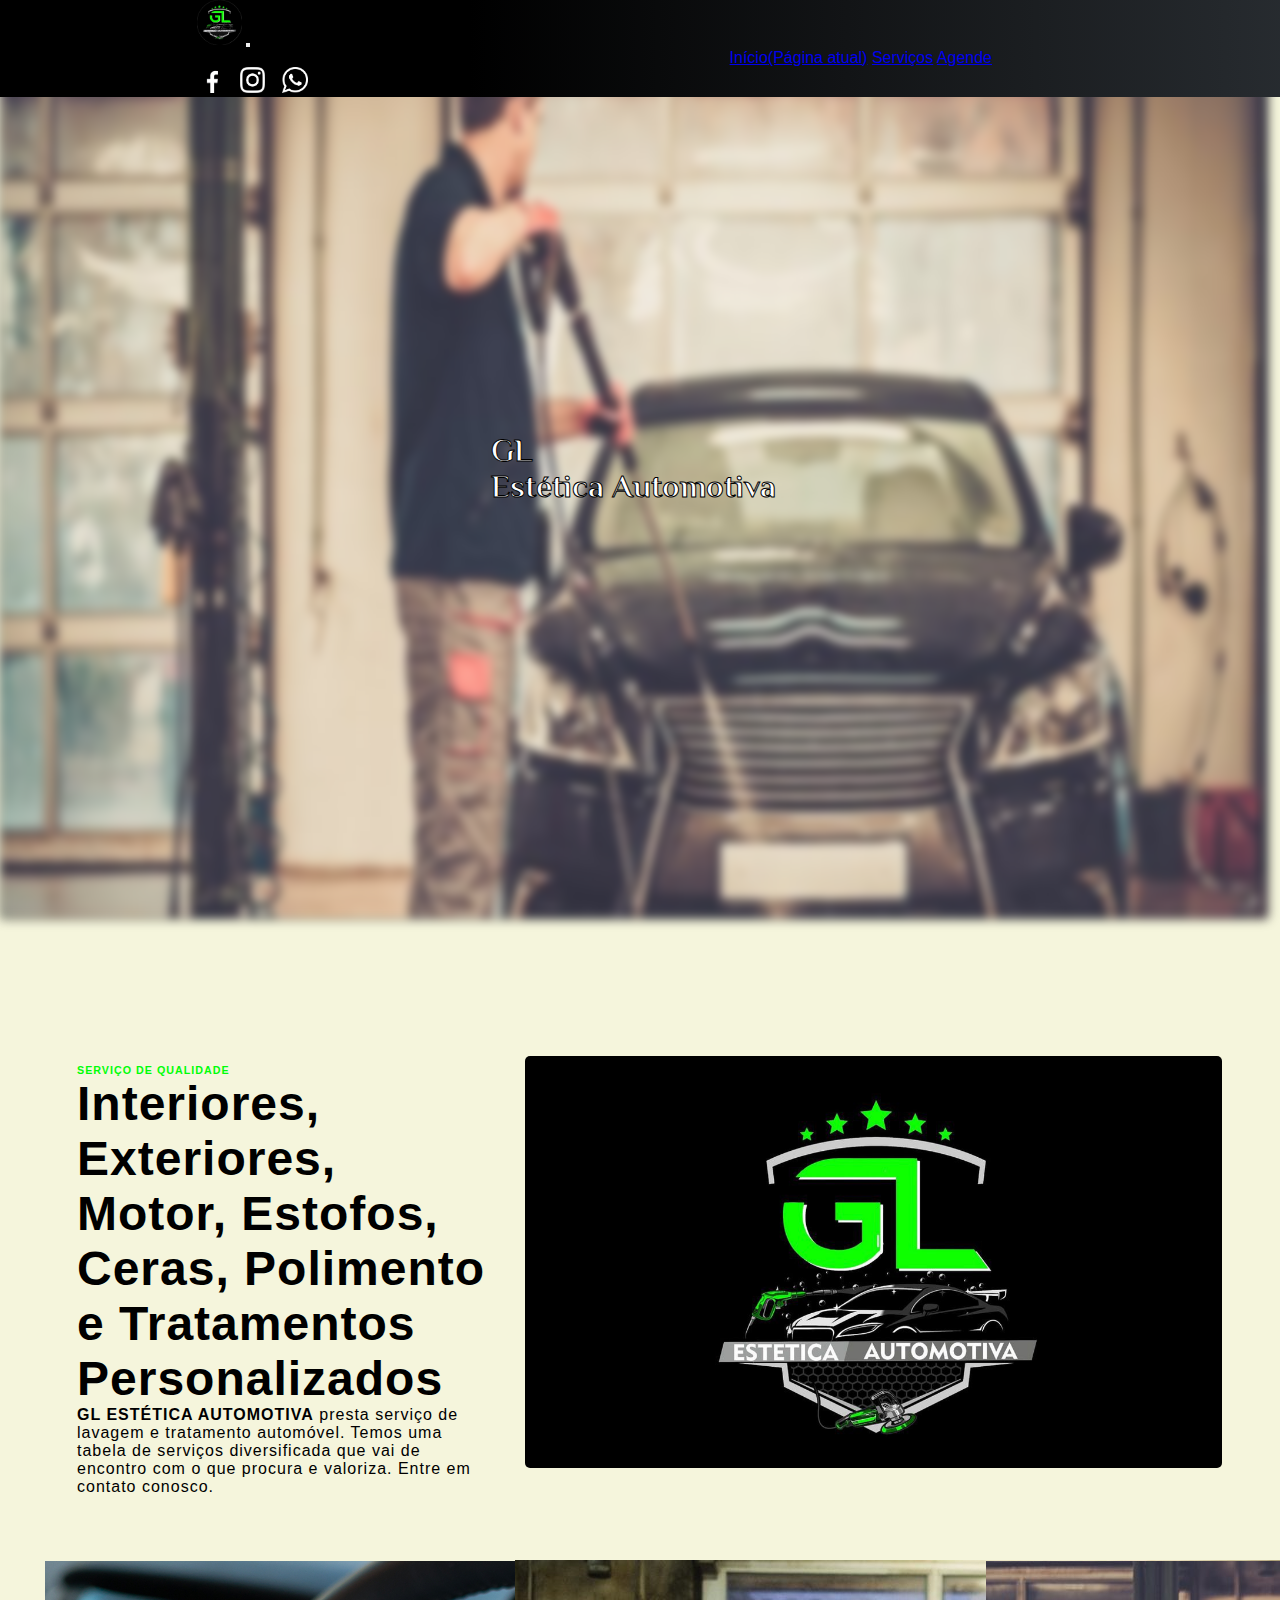
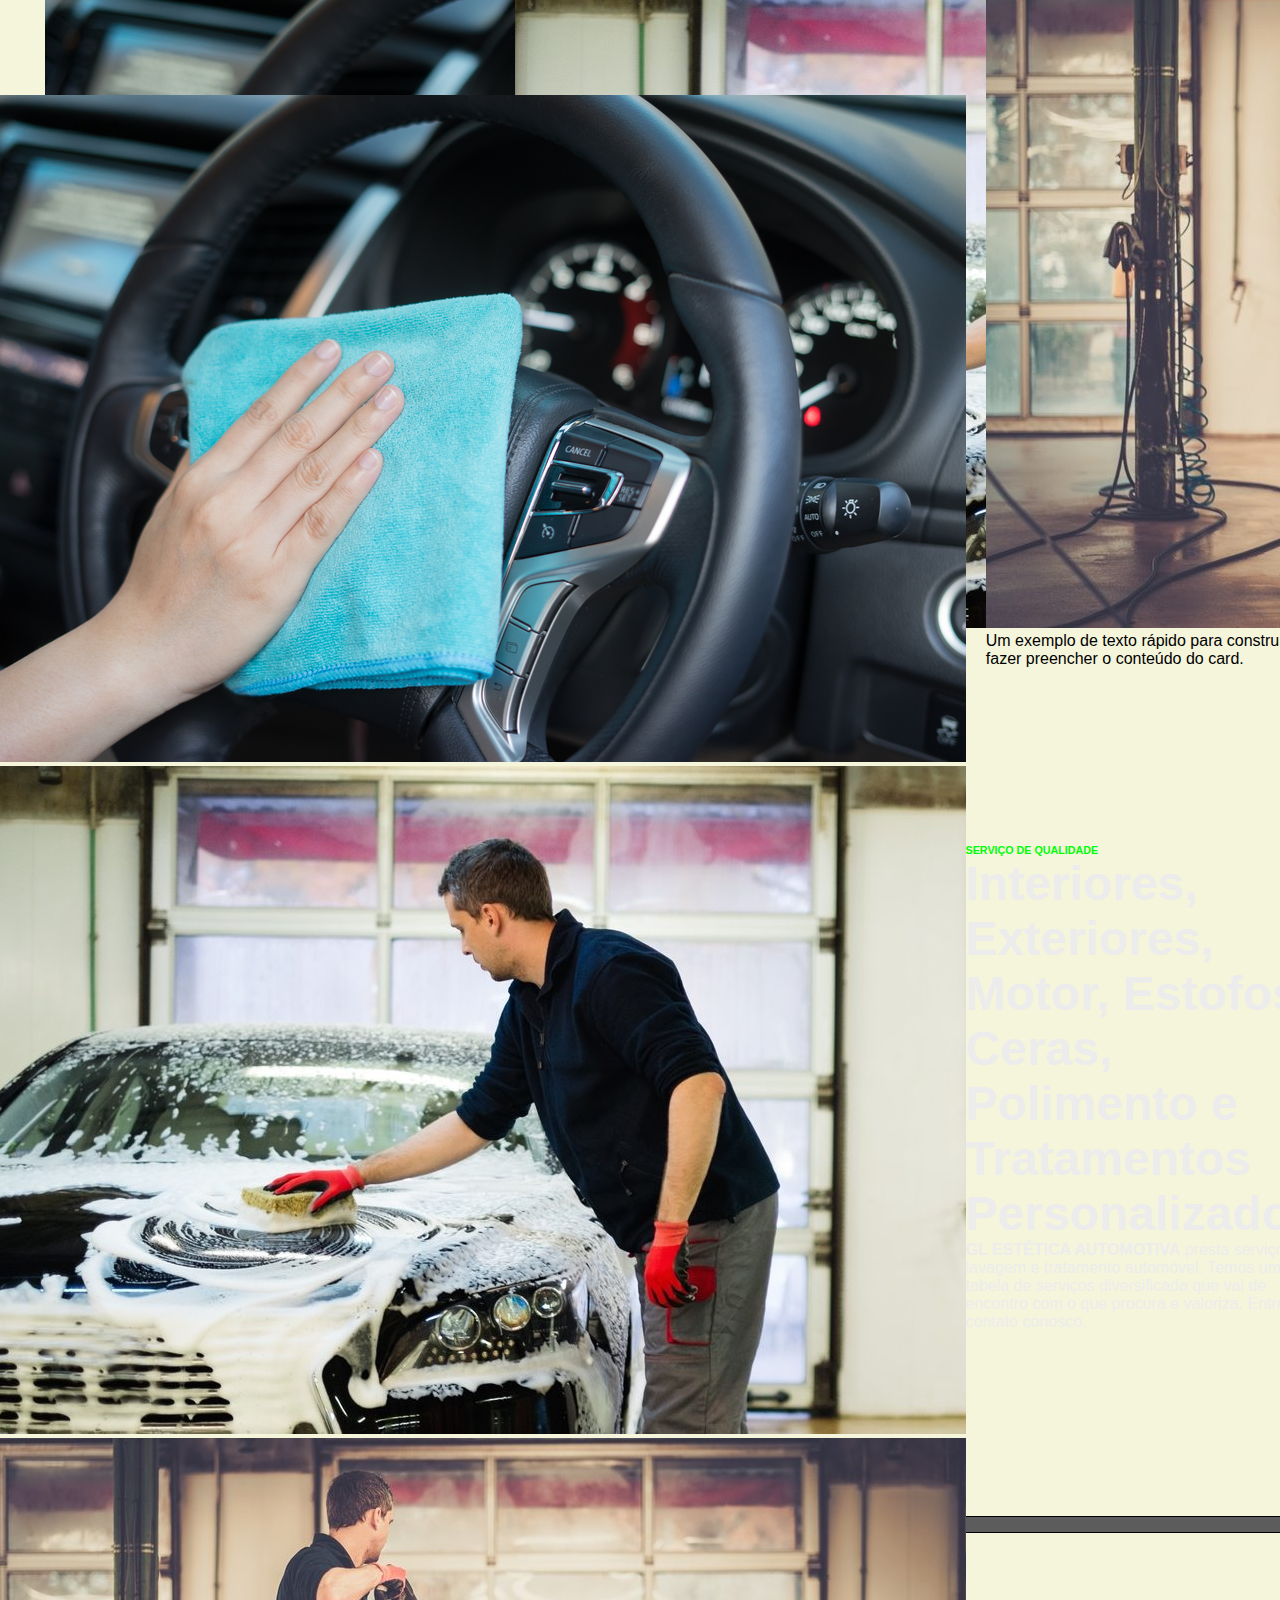
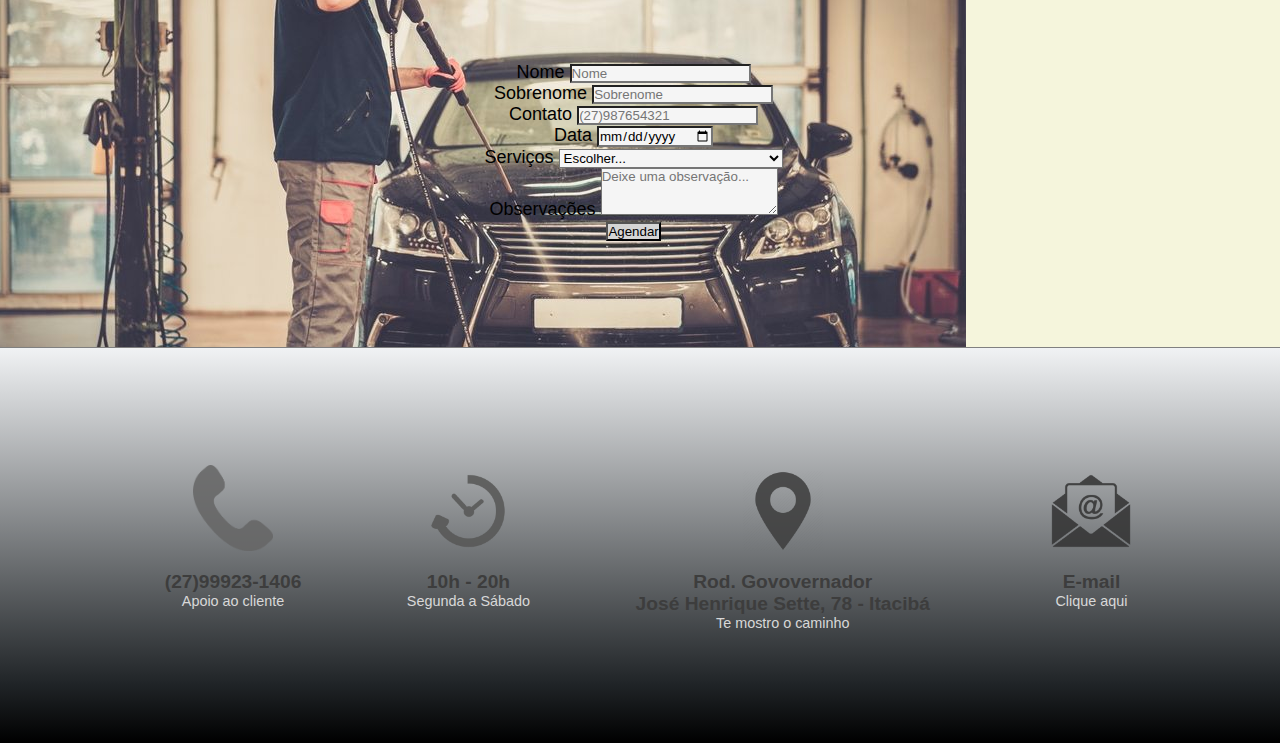
==== index.html @ 80097971 "organizando css pt1" ====
<!DOCTYPE html>
<html lang="en">

<head>
  <meta charset="UTF-8">
  <meta name="viewport" content="width=device-width, initial-scale=1.0">
  <script src="./script.js" defer></script>
  <link rel="stylesheet" href="style.css">
  <link rel="stylesheet" href="https://stackpath.bootstrapcdn.com/bootstrap/4.1.3/css/bootstrap.min.css"
    integrity="sha384-MCw98/SFnGE8fJT3GXwEOngsV7Zt27NXFoaoApmYm81iuXoPkFOJwJ8ERdknLPMO" crossorigin="anonymous">
  <link rel="preconnect" href="https://fonts.googleapis.com">
  <link rel="preconnect" href="https://fonts.gstatic.com" crossorigin>
  <link href="https://fonts.googleapis.com/css2?family=Philosopher:wght@400;700&display=swap" rel="stylesheet">

  <title>Document</title>
</head>

<body>
  <header>
    <section id="header">
      <nav class="navbar navbar-expand-lg navbar-dark" id="navBarSection">
        <a class="navbar-brand" href="#"><img src="./img/logo1.1.jpg" class="rounded-circle" alt="" id="logoLuhan"></a>
        <button class="navbar-toggler" type="button" data-toggle="collapse" data-target="#navbarNavAltMarkup"
          aria-controls="navbarNavAltMarkup" aria-expanded="false" aria-label="Alterna navegação">
          <span class="navbar-toggler-icon"></span>
        </button>
        <div class="collapse navbar-collapse" id="navbarNavAltMarkup">
          <div class="navbar-nav">
            <a class="nav-item nav-link active" href="#">Início<span class="sr-only">(Página atual)</span></a>
            <a class="nav-item nav-link" href="#localizationMenuService">Serviços</a>
            <a class="nav-item nav-link" href="#localizationForm">Agende</a>
          </div>
        </div>
        <section id="socialMedia2">
          <div>
            <a href="https://www.facebook.com/luhan.costa" target="_blank"><img src="./img/fb-w.png"
                alt="Logo do Facebook" class="logoSocialMedia2"></a>
            <a href="https://www.instagram.com/gl_esteticaautomotiva" target="_blank"><img src="./img/insta-w.png"
                alt="Logo do Instagem" id="logoInsta2"></a>
            <a href="https://api.whatsapp.com/send?phone=+5527999231406" target="_blank"><img src="./img/wpp-w.png"
                alt="Logo do WhatsApp" class="logoSocialMedia2"></a>
          </div>
        </section>
      </nav>
    </section>
  </header>

  <main>
    <section>
      <div id="imageDesfoc">
        <img src="./img/card3.1.jpg" alt="">
        <h1>
          GL <br>
          Estética Automotiva
        </h1>
      </div>
    </section><br>

    <section id="lineForm"></section>

    <section id="card-principal">
      <article id="services">
        <h6>SERVIÇO DE QUALIDADE</h6>
        <h4>Interiores, Exteriores, Motor, Estofos, Ceras, Polimento e Tratamentos Personalizados</h4>
        <p><span style="font-weight: bold;">GL ESTÉTICA AUTOMOTIVA</span> presta serviço de lavagem e tratamento
          automóvel. Temos uma tabela de serviços
          diversificada que vai de encontro com o que procura e valoriza. Entre em contato conosco.</p>
      </article>
      <article>
        <img id="card-img-top" src="./img/bg-principal.png" alt="Imagem de capa do card">
      </article>
    </section>
    <section id="cards">
      <article>
        <div class="card">
          <img class="card-img-top" src="./img/card1.jpg" alt="Imagem de capa do card">
          <div class="card-body">
            <p class="card-text">Um exemplo de texto rápido para construir o título do card e fazer preencher o conteúdo
              do card.</p>
          </div>
        </div>
      </article>
      <article>
        <div class="card">
          <img class="card-img-top" src="./img/card2.jpg" alt="Imagem de capa do card">
          <div class="card-body">
            <p class="card-text">Um exemplo de texto rápido para construir o título do card e fazer preencher o conteúdo
              do card.</p>
          </div>
        </div>
      </article>
      <article>
        <div class="card">
          <img class="card-img-top" src="./img/card3.jpg" alt="Imagem de capa do card">
          <div class="card-body">
            <p class="card-text">Um exemplo de texto rápido para construir o título do card e fazer preencher o conteúdo
              do card.</p>
          </div>
        </div>
      </article>
    </section>
    <div id="localizationMenuService"></div>

    <section id="card-secondary">
      <article id="servicesTwo">
        <h6>SERVIÇO DE QUALIDADE</h6>
        <h4>Interiores, Exteriores, Motor, Estofos, Ceras, Polimento e Tratamentos Personalizados</h4>
        <p><span style="font-weight: bold;">GL ESTÉTICA AUTOMOTIVA</span> presta serviço de lavagem e tratamento
          automóvel. Temos uma tabela de serviços
          diversificada que vai de encontro com o que procura e valoriza. Entre em contato conosco.</p>
      </article>
      <article>
        <div id="carouselExampleIndicators" class="carousel slide" data-ride="carousel">
          <ol class="carousel-indicators">
            <li data-target="#carouselExampleIndicators" data-slide-to="0" class="active"></li>
            <li data-target="#carouselExampleIndicators" data-slide-to="1"></li>
            <li data-target="#carouselExampleIndicators" data-slide-to="2"></li>
          </ol>
          <div class="carousel-inner">
            <div class="carousel-item active">
              <img class="d-block w-100" src="./img/card1.jpg" alt="Primeiro Slide" placeholder="Lavagem lalala">
            </div>
            <div class="carousel-item">
              <img class="d-block w-100" src="./img/card2.jpg" alt="Segundo Slide">
            </div>
            <div class="carousel-item">
              <img class="d-block w-100" src="./img/card3.jpg" alt="Terceiro Slide">
            </div>
          </div>
          <a class="carousel-control-prev" href="#carouselExampleIndicators" role="button" data-slide="prev">
            <span class="carousel-control-prev-icon" aria-hidden="true"></span>
            <span class="sr-only">Anterior</span>
          </a>
          <a class="carousel-control-next" href="#carouselExampleIndicators" role="button" data-slide="next">
            <span class="carousel-control-next-icon" aria-hidden="true"></span>
            <span class="sr-only">Próximo</span>
          </a>
        </div>
      </article>
    </section>


    <section id="localizationForm"> </section>

    <section id="form1">
      <form>
        <div class="form-row">
          <div class="form-group col-md-6">
            <label for="firstName">Nome</label>
            <input type="text" class="form-control is-valid" id="firstName" placeholder="Nome">
          </div>
          <div class="form-group col-md-6">
            <label for="surname">Sobrenome</label>
            <input type="text" class="form-control is-valid" id="surname" placeholder="Sobrenome">
          </div>
        </div>
        <div class="form-group">
          <label for="contact">Contato</label>
          <input type="text" class="form-control is-valid" id="contact" placeholder="(27)987654321">
        </div>
        <div class="form-group">
          <label for="date">Data</label>
          <input type="date" class="form-control is-valid" id="date" placeholder="01/01/2023">
        </div>
        <div class="form-group col-md-14 is-valid">
          <label for="service">Serviços</label>
          <select id="service" class="form-control">
            <option selected disabled>Escolher...</option>
            <option value="lavagem simples">Lavagem Simples</option>
            <option value="lavagem detalhada">Lavagem Detalhada</option>
            <option value="polimento vitrinação de pintura">Polimento Vitrinação de Pintura</option>
            <option value="enceramento vitrinação de faróis">Enceramento Vitrinação de Faróis</option>
            <option value="higienização detalhada vip">Higienização Detalhada VIP</option>
          </select>
        </div>
        <div class="form-group">
          <label for="exampleFormControlTextarea1">Observações</label>
          <textarea class="form-control" id="exampleFormControlTextarea1" rows="3"
            placeholder="Deixe uma observação..."></textarea>
        </div>
        <button type="submit" class="btn ">Agendar</button>
      </form>
    </section>

  </main>

  <footer>
    <section id="foot">
      <article id="contacts">
        <img src="./img/logo-telefone-w.png" alt="Logo de um telefone">
        <h4>(27)99923-1406</h4>
        <a href="tel:+351999231406">
          <p>Apoio ao cliente</p>
        </a>
      </article>
      <article id="time">
        <img src="./img/logo-relogio-w.png" alt="Logo de um relógio">
        <h4>10h - 20h</h4>
        <p>Segunda a Sábado</p>
      </article>
      <article id="localization">
        <img src="./img/logo-localizacao.png" alt="Logo de localização">
        <h4>Rod. Govovernador </h4>
        <h4>José Henrique Sette, 78 - Itacibá</h4>

        <a href="https://maps.app.goo.gl/M7aFCF6V8Y8NzJxf9" target="_blank">
          <p>Te mostro o caminho</p>
        </a>
      </article>
      <article>
        <img src="./img/logo-email-w.png" alt="Logo de email">
        <h4>E-mail</h4>
        <a href="mailto:">
          <p>Clique aqui</p>
        </a>
      </article>
    </section>
  </footer>

  <script src="https://code.jquery.com/jquery-3.3.1.slim.min.js"
    integrity="sha384-q8i/X+965DzO0rT7abK41JStQIAqVgRVzpbzo5smXKp4YfRvH+8abtTE1Pi6jizo"
    crossorigin="anonymous"></script>
  <script src="https://cdnjs.cloudflare.com/ajax/libs/popper.js/1.14.3/umd/popper.min.js"
    integrity="sha384-ZMP7rVo3mIykV+2+9J3UJ46jBk0WLaUAdn689aCwoqbBJiSnjAK/l8WvCWPIPm49"
    crossorigin="anonymous"></script>
  <script src="https://stackpath.bootstrapcdn.com/bootstrap/4.1.3/js/bootstrap.min.js"
    integrity="sha384-ChfqqxuZUCnJSK3+MXmPNIyE6ZbWh2IMqE241rYiqJxyMiZ6OW/JmZQ5stwEULTy"
    crossorigin="anonymous"></script>
</body>

</html>
---- style.css ----
* {
  padding: 0;
  margin: 0;
  font-family: sans-serif;
}

html {
  scroll-behavior: smooth;
}

body {
  background-color: beige;
  width: 99%;
}

main {
  margin: 2vh 5vh 10vh;
}

header {
  padding: 0 12.3rem;
  background: linear-gradient(90deg, hsla(0, 0%, 0%, 1) 28%, hsla(210, 10%, 25%, 1) 100%);
  position: fixed;
  z-index: 10000;
  width: 100%;
  top: 0px;
}

form {
  width: 25rem;
  text-align: center;
  font-size: 18px;
  padding: 1rem;
  border-radius: 4px;
  box-shadow: .2px .2px .2px .2px rgb(39, 39, 39);
  margin: 7rem auto 5rem;
  border: solid 1px black;
}

footer {
  position: relative;
  bottom: 0;
  width: 101.03%;
  background: linear-gradient(360deg, hsla(0, 0%, 0%, 1) 0%, hsla(206, 10%, 14%, 1) 15%, hsla(210, 14%, 95%, 1) 100%);
  color: black;
  padding: 1rem;
  flex-direction: column;
  box-shadow: 0px 0px 0px 1px gray;
  display: flex;
  bottom: 0px;
  left: 0;
  right: 0;
}

footer section article {
  text-align: center;
}

footer a,
footer a:hover {
  color: black;
  text-decoration: none;
  margin: 0 auto;
}

footer section img {
  width: 5rem;
  padding: 0 1rem 1rem;
  border-radius: 10%;
  margin-top: 0.3rem;
  opacity: .86;
}

footer section img:hover {
  width: 5.1rem;
  transition: .5s;
}


#navbarNavAltMarkup {
  display: flex;
  justify-content: space-around;
  align-items: center;
  padding: 0 10rem 0 13rem;
}


#logoInsta {
  width: 5rem;
}

#logoInsta2 {
  width: 1.6rem;
  margin: 0 .8rem;
}

#logoInsta:hover {
  width: 5.1rem;
  transition: .5s;
}

#logoLuhan {
  height: 45px;
}

#card-principal,
#card-secondary {
  display: flex;
  flex-direction: row;
  justify-content: center;
  align-items: center;
  margin-top: 6rem;
}

#card-secondary {
  flex-direction: row-reverse;
  background-image: url(https://static.vecteezy.com/ti/vetor-gratis/p2/2082471-black-and-grey-modern-material-design-overlapped-layers-background-corporate-template-for-your-business-vector-abstract-widescreen-background-vetor.jpg);
  border-radius: 5px;
  height: 40rem;
}

#card-principal #services {
  width: 60%;
  margin: 2rem 2rem 0;
  letter-spacing: 1px;
}

#card-secondary #services {
  margin: 2rem 0rem 0;
  letter-spacing: 1px;

}

#servicesTwo {
  width: 40%;
  height: 75%;
  padding-right: 2rem;
}

#services h6,
#servicesTwo h6 {
  color: rgb(0, 254, 8);
}

#services h4,
#servicesTwo h4 {
  font-size: 3rem;
  font-weight: bold;
}

#servicesTwo h4,
#servicesTwo p {
  color: rgb(236, 236, 236);
}

#cards {
  display: flex;
  align-items: center;
  justify-content: space-around;
  margin: 4rem auto 1rem;
  gap: 2rem;
}

#card-img-top {
  width: 100%;
  border-radius: 5px;
}

#card-img-down {
  width: 85%;
  border-radius: 5px;
}

#imageDesfoc {
  display: flex;
  justify-content: center;
  align-items: center;
}

#imageDesfoc img {
  background-image: url(./img/card3.1.jpg);
  background-repeat: no-repeat;
  background-size: 100%;
  width: 107.55%;
  margin: 0 -10%;
  height: 100vh;
  filter: blur(5px);
  box-shadow: 0 0 5px 0 black;
  position: relative;
}

#imageDesfoc h1 {
  position: absolute;
  font-family: 'Philosopher', sans-serif;
  color: #FFF;
  -webkit-text-stroke-width: 1px;
  -webkit-text-stroke-color: #000;
}

#firstName,
#surname,
#contact,
#date,
#service,
#exampleFormControlTextarea1 {
  background-color: rgb(245, 245, 245);
}

#carouselExampleIndicators {
  width: 90%;
  height: 100%;
  margin: 0;
  padding: 0 0 0 3rem;
}

#localizationForm {
  width: 86.5rem;
  height: 15px;
  margin-top: 7rem;
  border: solid 1px black;
  border-radius: 10px;
  background-color: rgb(93, 92, 92);
}

#aboutForm {
  border: solid black 0.1px;
  margin-top: 20rem;
  padding: 7rem;
  border-radius: 5px;
  box-shadow: slategray 2px 2px;
  background-color: rgb(249, 239, 222);
  display: flex;
  justify-content: center;
  flex-direction: column;
  align-items: center;
}

#foot,
#socialMedia {
  display: flex;
  justify-content: space-around;
  align-items: baseline;
  margin: 6rem;
}

#foot p {
  color: rgb(216, 216, 216);
  font-size: .9rem;
}

#foot h4 {
  font-size: 1.2rem;
  color: rgb(61, 61, 61);
}

#foot p:hover {
  color: tan;
}

.card {
  width: 27.4rem;
}

.card:hover {
  width: 28rem;
  transition: .2s;
  backdrop-filter: opacity(20px);
}

.logoSocialMedia {
  width: 5rem;
}

.logoSocialMedia2 {
  width: 1.6rem;
}

.btn {
  background-color: rgb(213, 213, 213);
}

.btn:hover {
  background-color: rgb(168, 168, 168);
  color: rgb(242, 242, 242);
}

.ex {
  display: flex;
  justify-content: space-evenly;
  background-color: white;
  height: 10%;
  padding-bottom: 5rem;
}
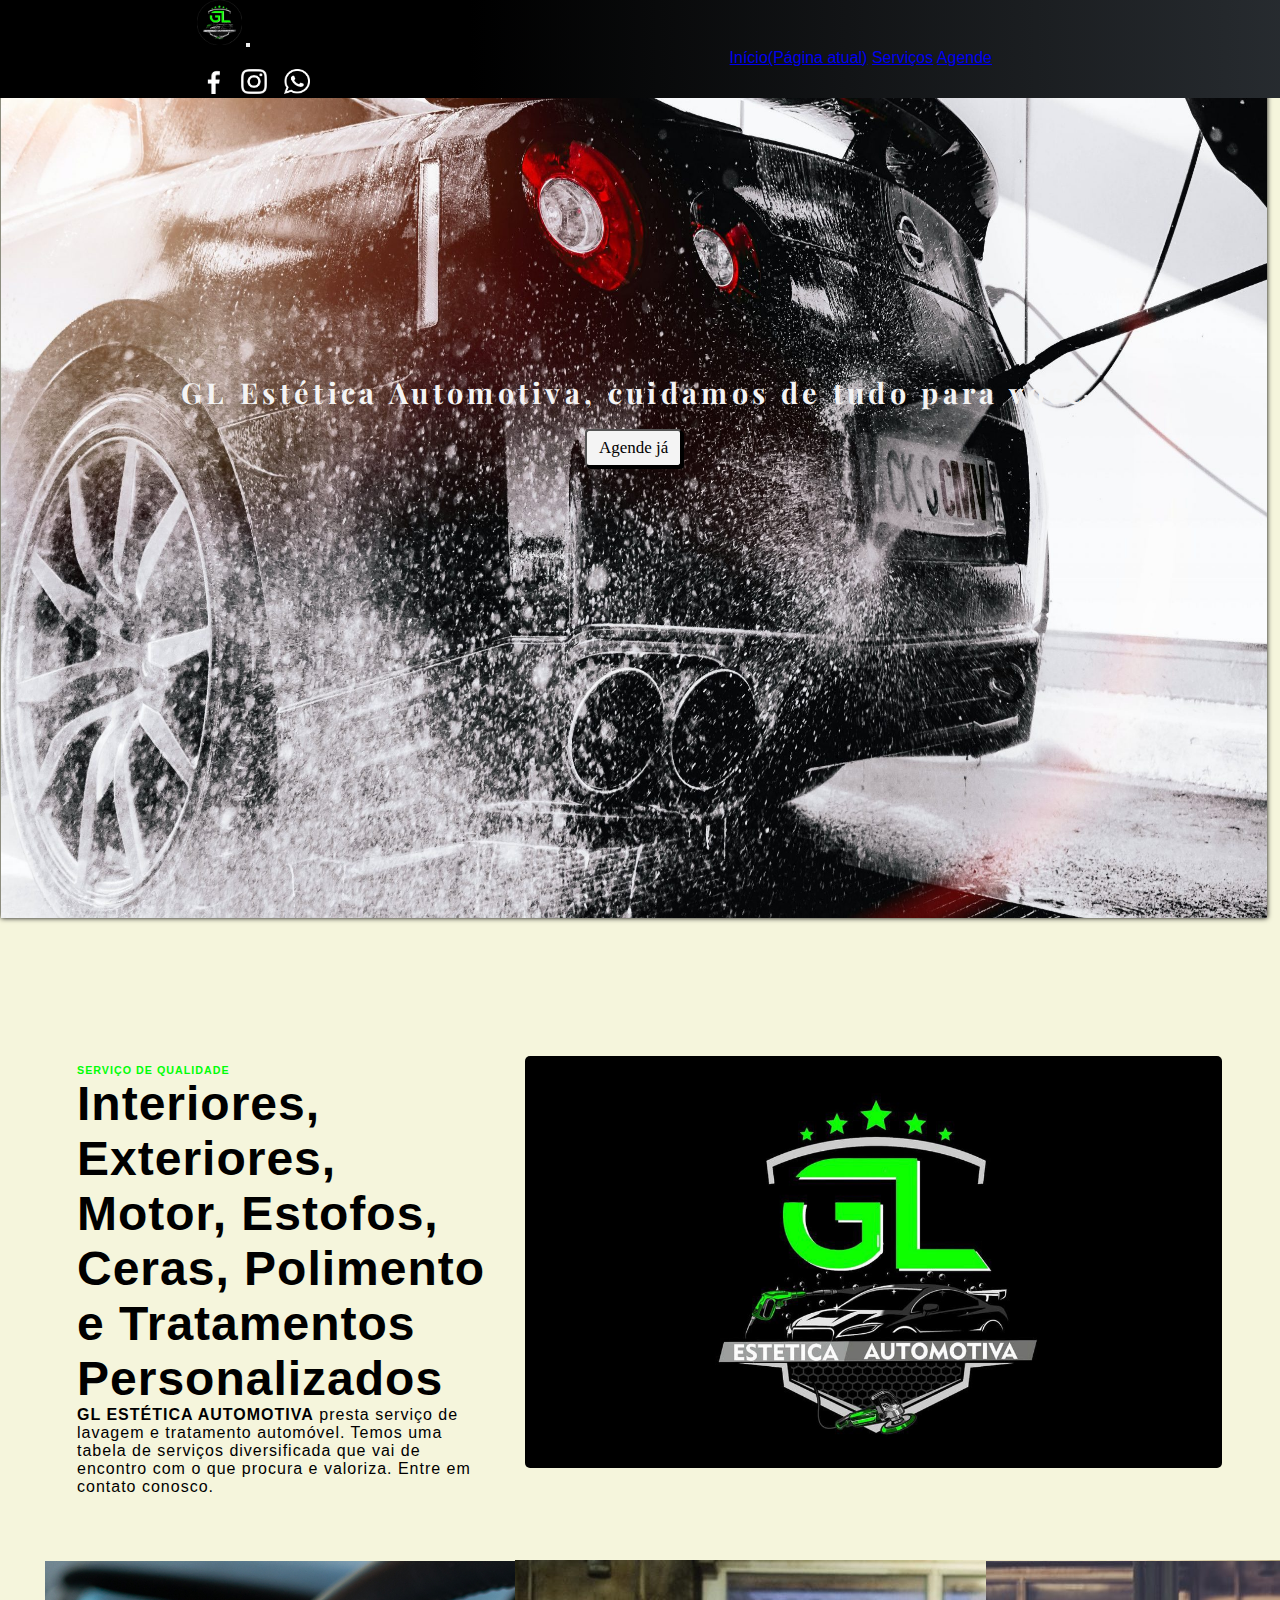
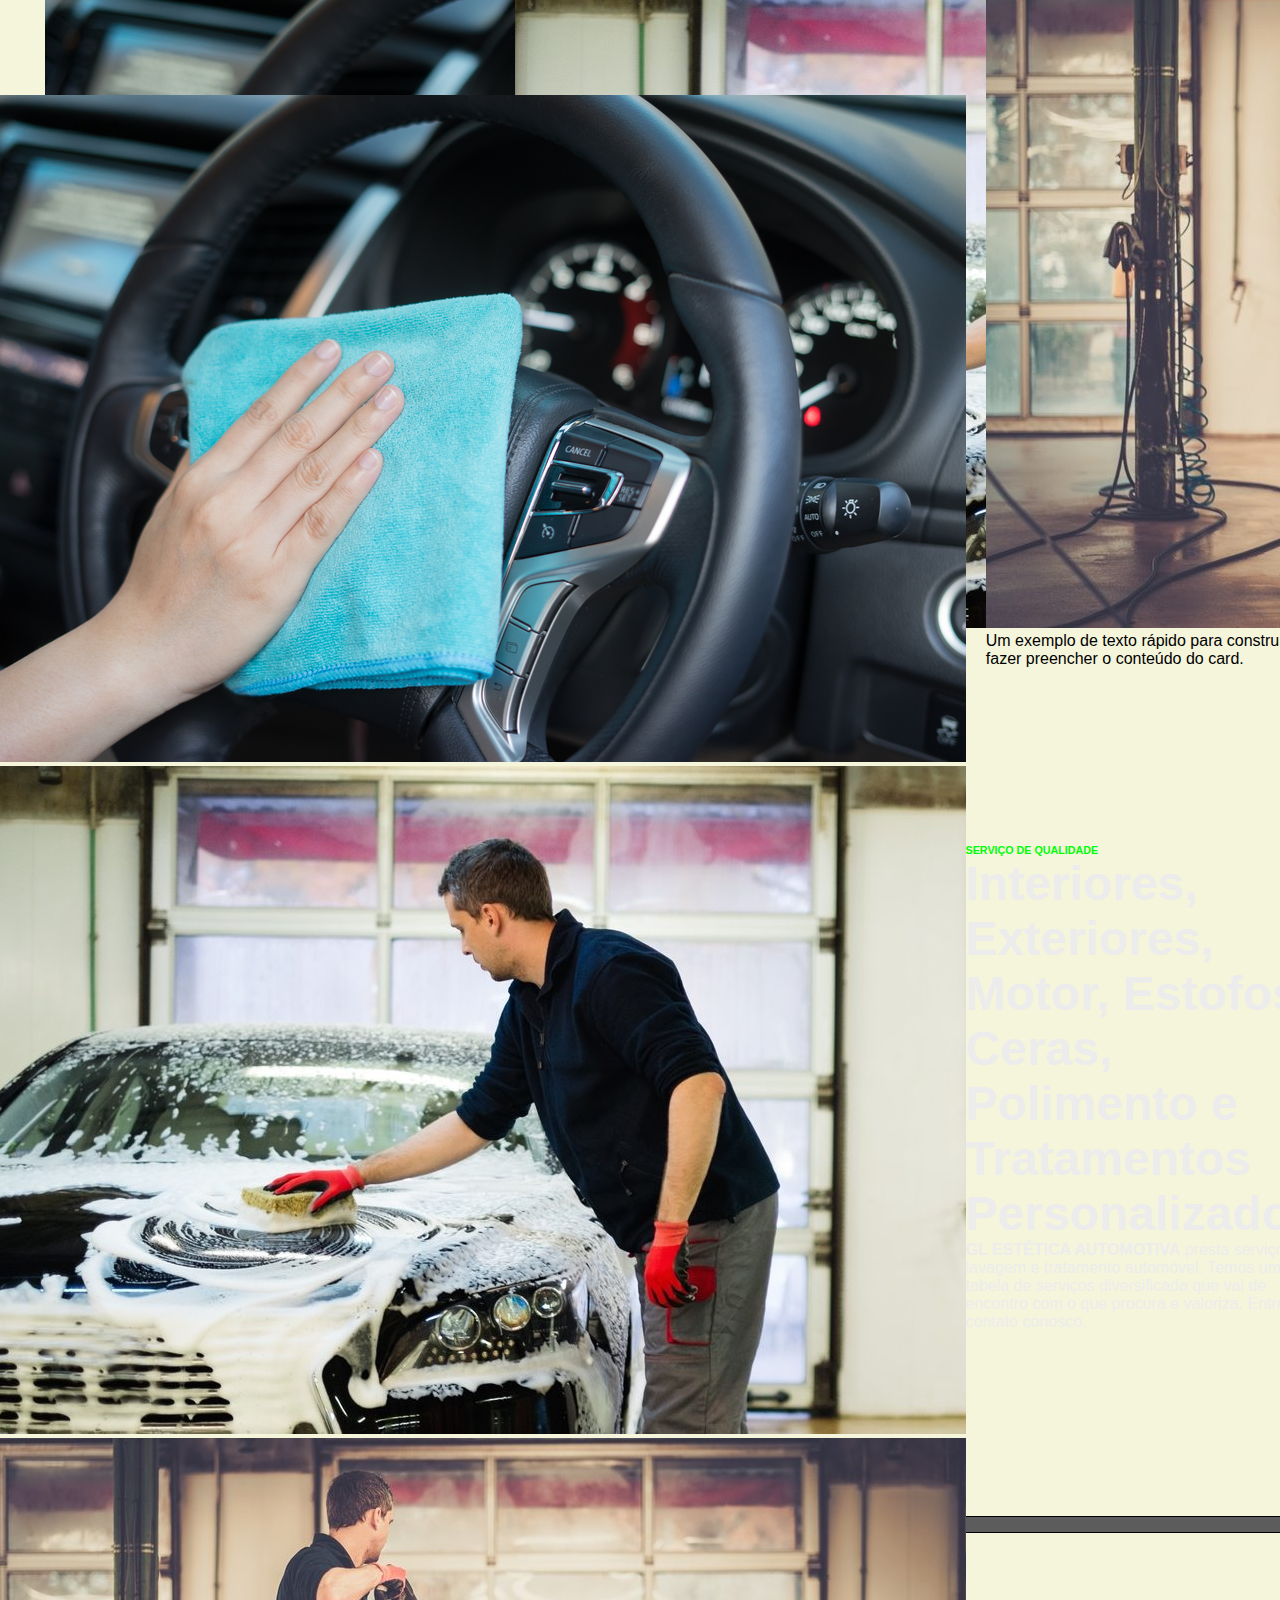
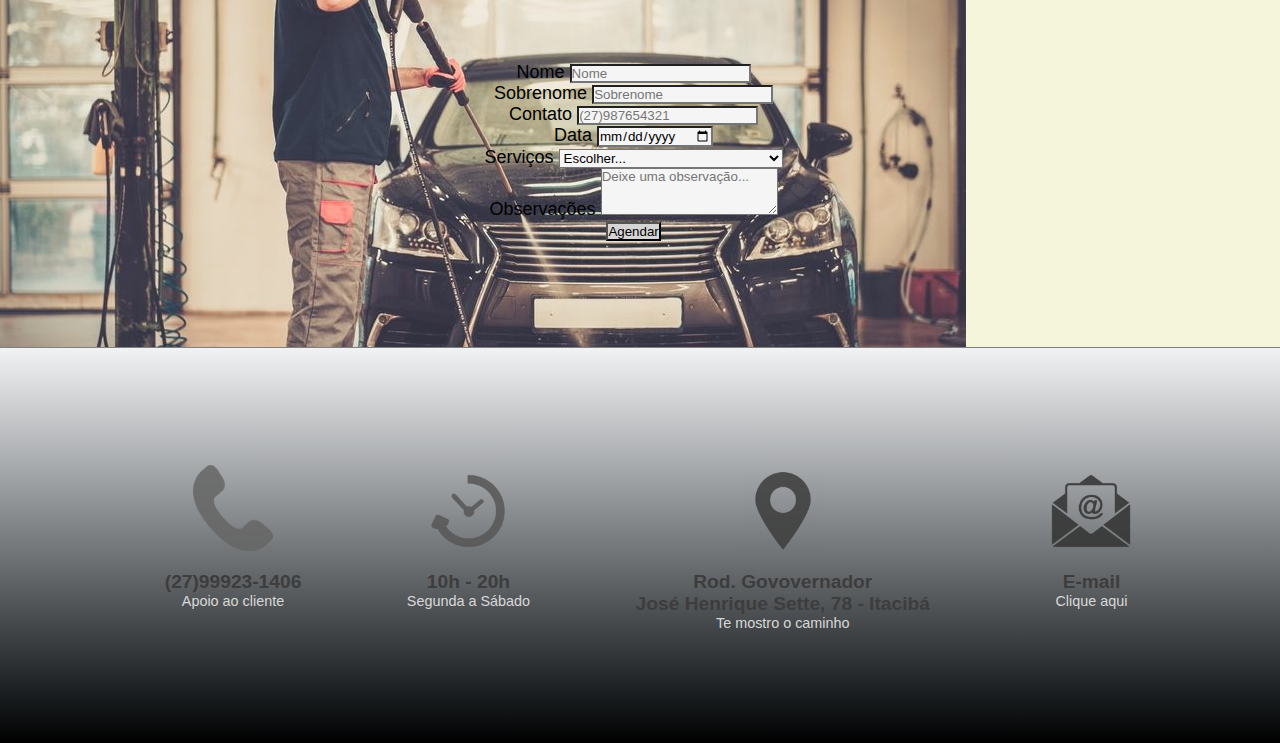
==== commit 3da3eb61: "alterando imagem principal" ====
--- a/index.html
+++ b/index.html
@@ -8,9 +8,9 @@
   <link rel="stylesheet" href="style.css">
   <link rel="stylesheet" href="https://stackpath.bootstrapcdn.com/bootstrap/4.1.3/css/bootstrap.min.css"
     integrity="sha384-MCw98/SFnGE8fJT3GXwEOngsV7Zt27NXFoaoApmYm81iuXoPkFOJwJ8ERdknLPMO" crossorigin="anonymous">
-  <link rel="preconnect" href="https://fonts.googleapis.com">
-  <link rel="preconnect" href="https://fonts.gstatic.com" crossorigin>
-  <link href="https://fonts.googleapis.com/css2?family=Philosopher:wght@400;700&display=swap" rel="stylesheet">
+    <link rel="preconnect" href="https://fonts.googleapis.com">
+<link rel="preconnect" href="https://fonts.gstatic.com" crossorigin>
+<link href="https://fonts.googleapis.com/css2?family=Agbalumo&family=Montserrat&family=Playfair+Display&family=Raleway&display=swap" rel="stylesheet">
 
   <title>Document</title>
 </head>
@@ -34,7 +34,7 @@
         <section id="socialMedia2">
           <div>
             <a href="https://www.facebook.com/luhan.costa" target="_blank"><img src="./img/fb-w.png"
-                alt="Logo do Facebook" class="logoSocialMedia2"></a>
+                alt="Logo do Facebook" class="logoSocialMedia2" id="fb-logo"></a>
             <a href="https://www.instagram.com/gl_esteticaautomotiva" target="_blank"><img src="./img/insta-w.png"
                 alt="Logo do Instagem" id="logoInsta2"></a>
             <a href="https://api.whatsapp.com/send?phone=+5527999231406" target="_blank"><img src="./img/wpp-w.png"
@@ -48,10 +48,10 @@
   <main>
     <section>
       <div id="imageDesfoc">
-        <img src="./img/card3.1.jpg" alt="">
+        <img src="./img/gtr.jpg" alt="">
         <h1>
-          GL <br>
-          Estética Automotiva
+          GL Estética Automotiva, cuidamos de tudo para você
+          <div id="buttonTop"><a href="#localizationForm"><button type="button">Agende já</button></a></div>
         </h1>
       </div>
     </section><br>
--- a/style.css
+++ b/style.css
@@ -84,6 +84,9 @@
   padding: 0 10rem 0 13rem;
 }
 
+#fb-logo{
+  width: 1.7rem;  
+}
 
 #logoInsta {
   width: 5rem;
@@ -175,26 +178,44 @@
   display: flex;
   justify-content: center;
   align-items: center;
+  margin: 0 auto;
 }
 
 #imageDesfoc img {
-  background-image: url(./img/card3.1.jpg);
-  background-repeat: no-repeat;
-  background-size: 100%;
   width: 107.55%;
-  margin: 0 -10%;
+  margin: 0 -5%;
   height: 100vh;
-  filter: blur(5px);
   box-shadow: 0 0 5px 0 black;
   position: relative;
 }
 
 #imageDesfoc h1 {
+  margin-top: 5rem;
   position: absolute;
-  font-family: 'Philosopher', sans-serif;
-  color: #FFF;
-  -webkit-text-stroke-width: 1px;
-  -webkit-text-stroke-color: #000;
+  font-size:1.8rem;
+  padding: 0 0 10rem 0;
+  font-family: 'playfair display';
+  letter-spacing: .27rem;
+  color: #f4f4f4;
+}
+#imageDesfoc h1 div{
+  justify-content: center;
+  display: flex;
+  text-align:center;
+  padding: 1rem;
+}
+#buttonTop button {
+  padding: .45rem .75rem;
+  font-size: 17px;
+  font-family: 'parfair display';
+  border-radius: 4px;
+  box-shadow: 2px 2px black;
+  background-color: #f4f4f4;
+  cursor: pointer;
+  
+}
+#buttonTop button:hover {
+  background-color:#d4d4d4;
 }
 
 #firstName,
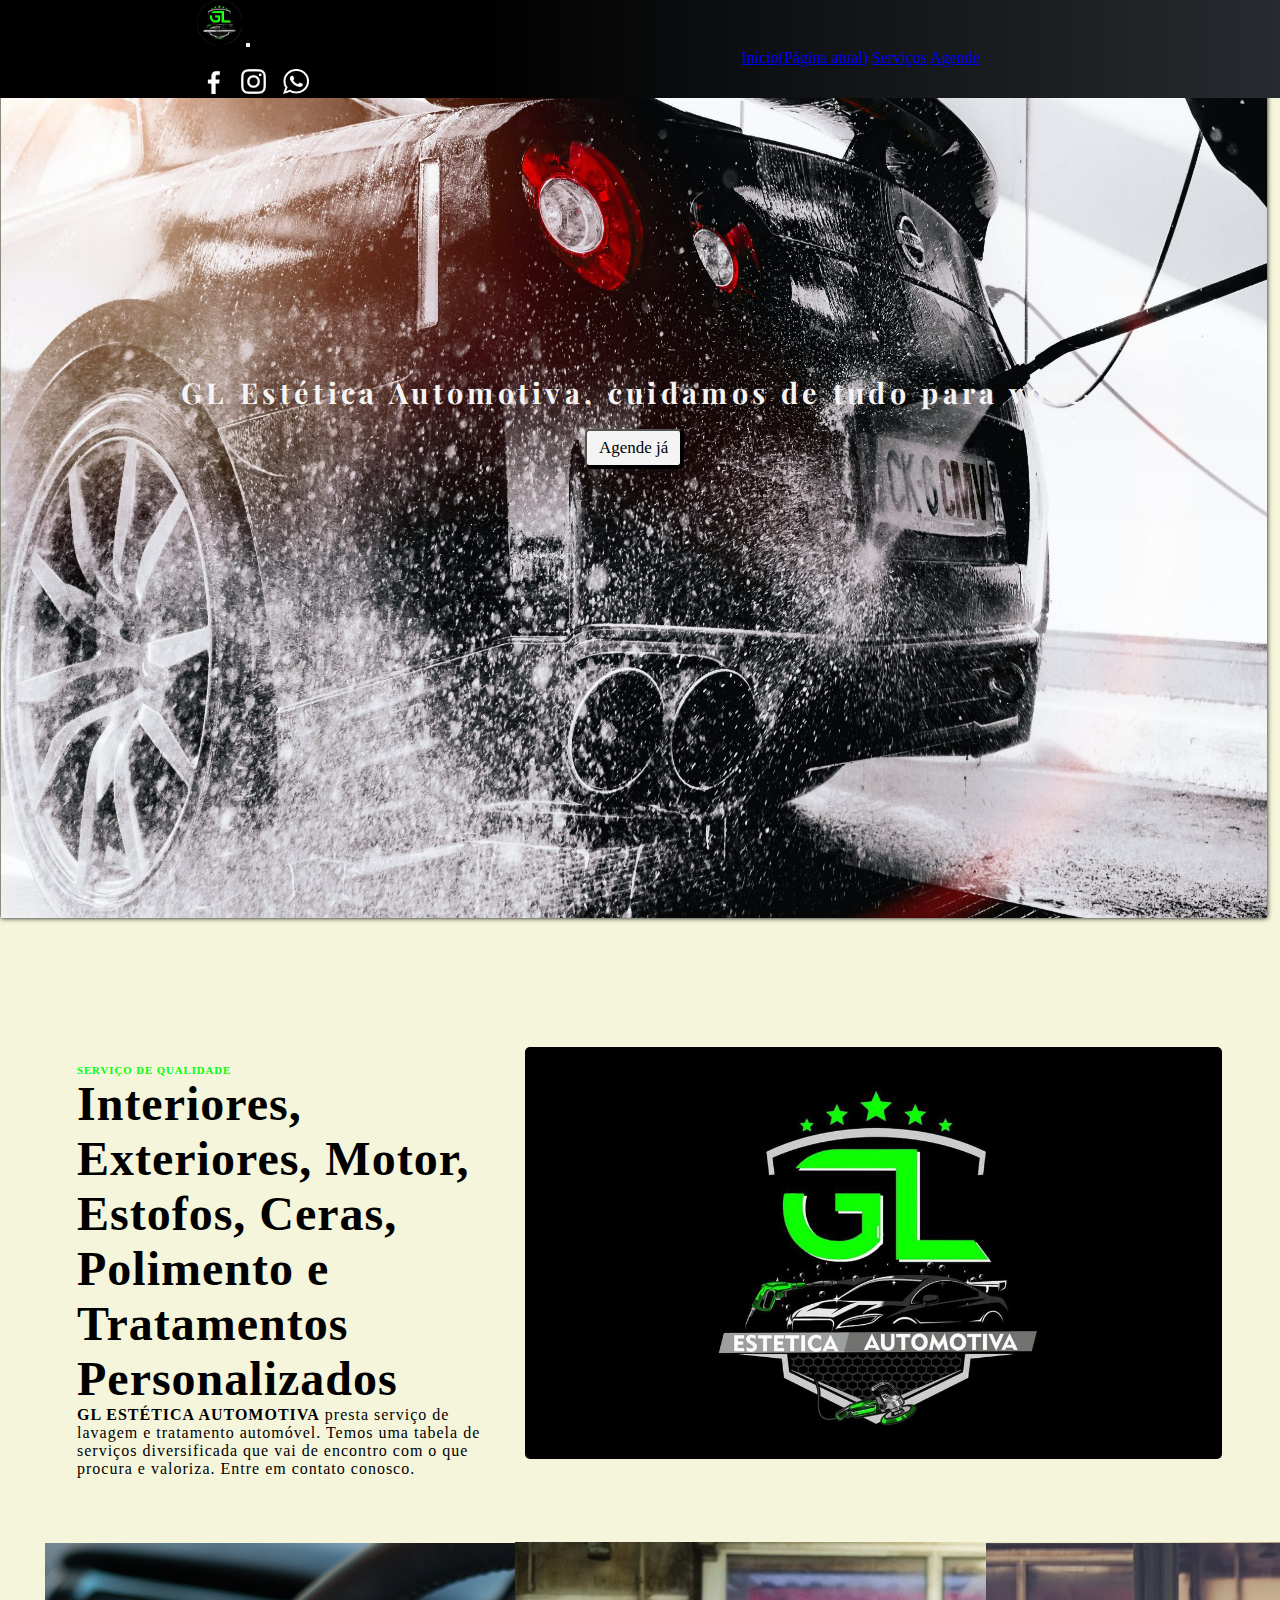
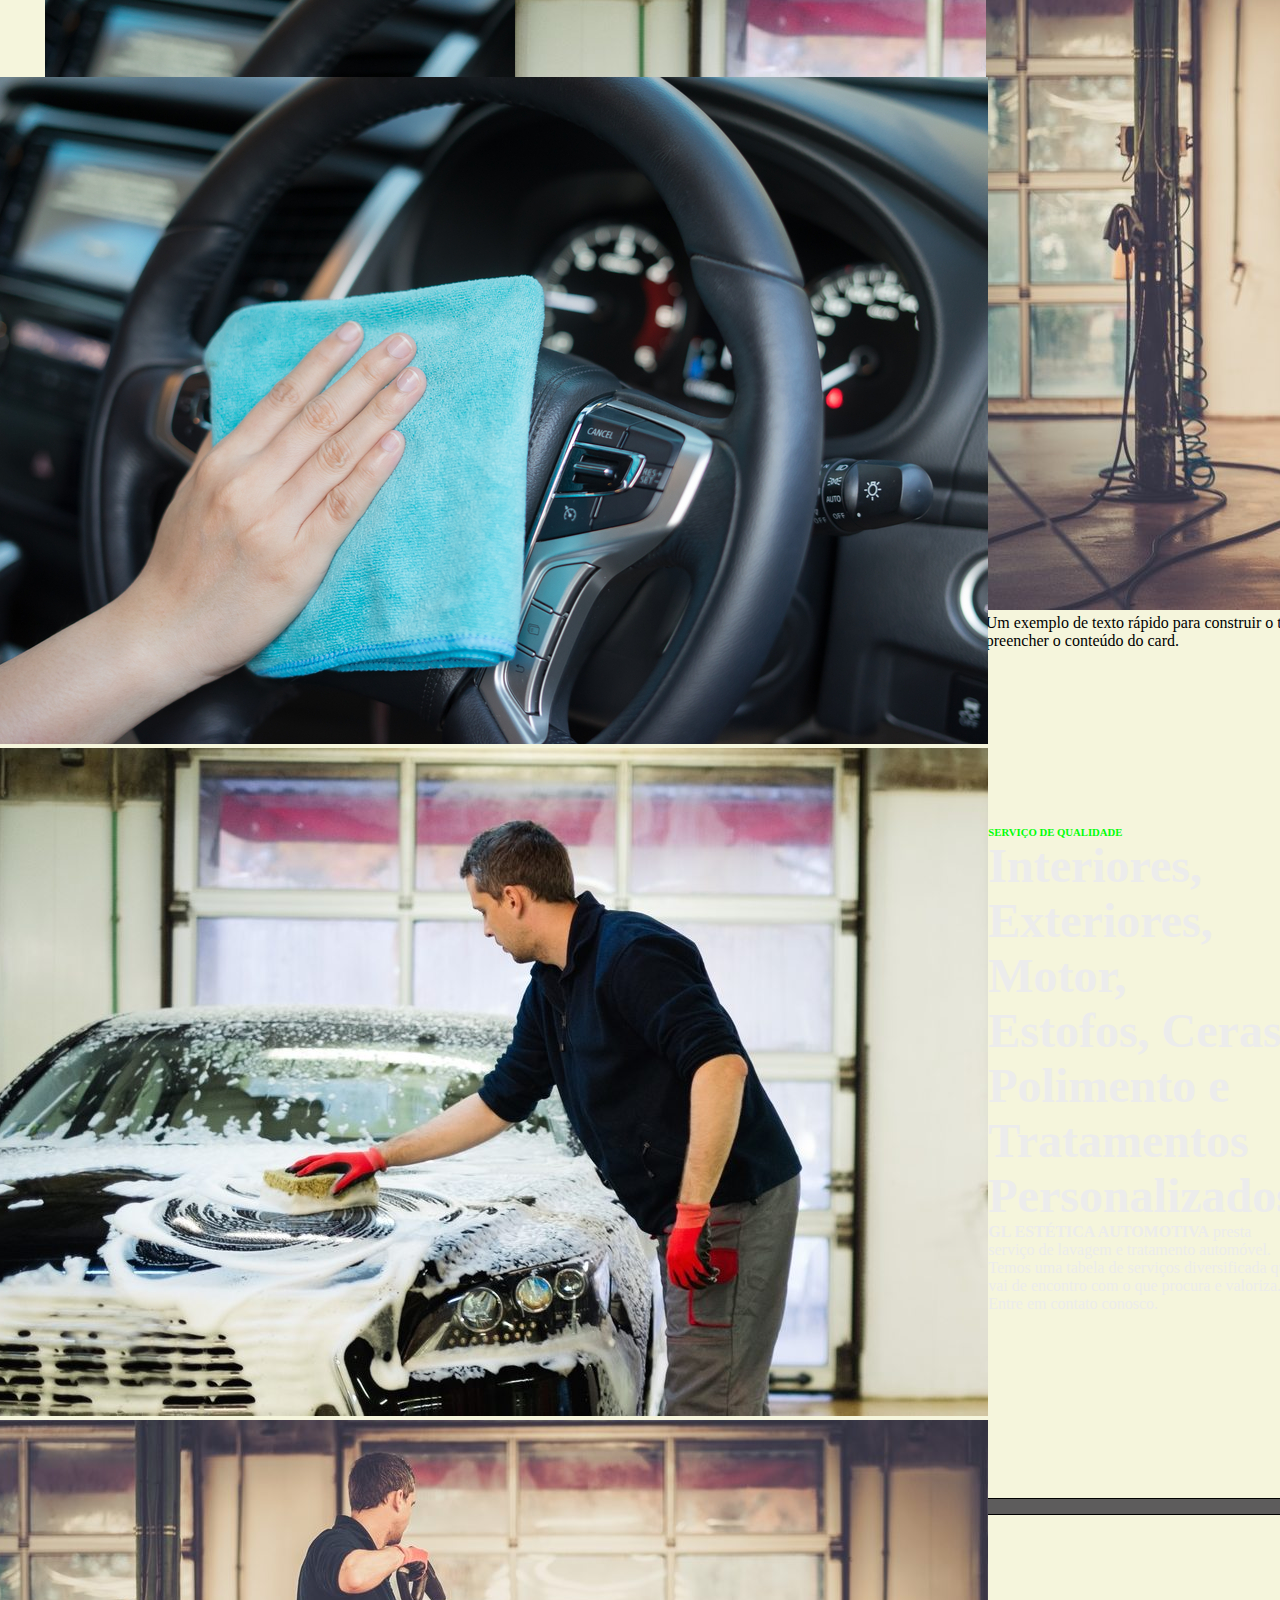
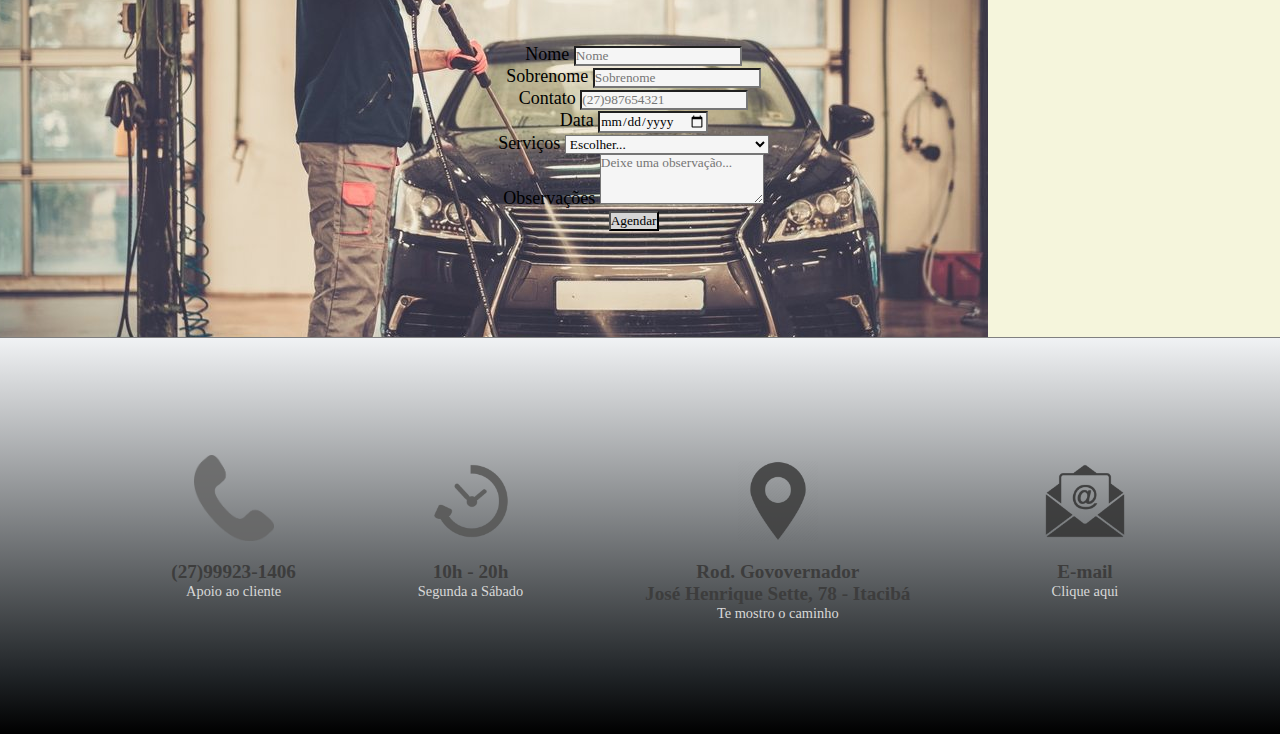
==== commit 059d76ec: "tentando corrigir responsividade da nav" ====
--- a/index.html
+++ b/index.html
@@ -3,14 +3,15 @@
 
 <head>
   <meta charset="UTF-8">
-  <meta name="viewport" content="width=device-width, initial-scale=1.0">
-  <script src="./script.js" defer></script>
+  <meta name="viewport" content="width=device-width, initial-scale=1, shrink-to-fit=no">
   <link rel="stylesheet" href="style.css">
   <link rel="stylesheet" href="https://stackpath.bootstrapcdn.com/bootstrap/4.1.3/css/bootstrap.min.css"
     integrity="sha384-MCw98/SFnGE8fJT3GXwEOngsV7Zt27NXFoaoApmYm81iuXoPkFOJwJ8ERdknLPMO" crossorigin="anonymous">
-    <link rel="preconnect" href="https://fonts.googleapis.com">
-<link rel="preconnect" href="https://fonts.gstatic.com" crossorigin>
-<link href="https://fonts.googleapis.com/css2?family=Agbalumo&family=Montserrat&family=Playfair+Display&family=Raleway&display=swap" rel="stylesheet">
+  <link rel="preconnect" href="https://fonts.googleapis.com">
+  <link rel="preconnect" href="https://fonts.gstatic.com" crossorigin>
+  <link
+    href="https://fonts.googleapis.com/css2?family=Agbalumo&family=Montserrat&family=Playfair+Display&family=Raleway&display=swap"
+    rel="stylesheet">
 
   <title>Document</title>
 </head>
@@ -18,12 +19,14 @@
 <body>
   <header>
     <section id="header">
-      <nav class="navbar navbar-expand-lg navbar-dark" id="navBarSection">
-        <a class="navbar-brand" href="#"><img src="./img/logo1.1.jpg" class="rounded-circle" alt="" id="logoLuhan"></a>
+      <nav class="navbar navbar-expand-md navbar-dark" id="navBarSection">
+        <a id="navbar-brand" class="d-none d-md-block" href="#"><img src="./img/logo1.1.jpg" class="rounded-circle"
+            alt="" id="logoLuhan"></a>
         <button class="navbar-toggler" type="button" data-toggle="collapse" data-target="#navbarNavAltMarkup"
-          aria-controls="navbarNavAltMarkup" aria-expanded="false" aria-label="Alterna navegação">
+          aria-controls="navbarNavAltMarkup" aria-expanded="false" aria-label="Toggle navigation">
           <span class="navbar-toggler-icon"></span>
         </button>
+
         <div class="collapse navbar-collapse" id="navbarNavAltMarkup">
           <div class="navbar-nav">
             <a class="nav-item nav-link active" href="#">Início<span class="sr-only">(Página atual)</span></a>
@@ -31,11 +34,11 @@
             <a class="nav-item nav-link" href="#localizationForm">Agende</a>
           </div>
         </div>
-        <section id="socialMedia2">
+        <section id="socialMedia2" class="d-none d-md-block">
           <div>
             <a href="https://www.facebook.com/luhan.costa" target="_blank"><img src="./img/fb-w.png"
                 alt="Logo do Facebook" class="logoSocialMedia2" id="fb-logo"></a>
-            <a href="https://www.instagram.com/gl_esteticaautomotiva" target="_blank"><img src="./img/insta-w.png"
+            <a href="https://www.instagram.com/gl_esteticaautomotivaa" target="_blank"><img src="./img/insta-w.png"
                 alt="Logo do Instagem" id="logoInsta2"></a>
             <a href="https://api.whatsapp.com/send?phone=+5527999231406" target="_blank"><img src="./img/wpp-w.png"
                 alt="Logo do WhatsApp" class="logoSocialMedia2"></a>
@@ -217,6 +220,8 @@
     </section>
   </footer>
 
+
+
   <script src="https://code.jquery.com/jquery-3.3.1.slim.min.js"
     integrity="sha384-q8i/X+965DzO0rT7abK41JStQIAqVgRVzpbzo5smXKp4YfRvH+8abtTE1Pi6jizo"
     crossorigin="anonymous"></script>
@@ -226,6 +231,8 @@
   <script src="https://stackpath.bootstrapcdn.com/bootstrap/4.1.3/js/bootstrap.min.js"
     integrity="sha384-ChfqqxuZUCnJSK3+MXmPNIyE6ZbWh2IMqE241rYiqJxyMiZ6OW/JmZQ5stwEULTy"
     crossorigin="anonymous"></script>
+  <script src="./script.js"></script>
+
 </body>
 
 </html>--- a/style.css
+++ b/style.css
@@ -1,7 +1,7 @@
 * {
   padding: 0;
   margin: 0;
-  font-family: sans-serif;
+  font-family:'Times New Roman', Times, serif;
 }
 
 html {
@@ -76,7 +76,6 @@
   transition: .5s;
 }
 
-
 #navbarNavAltMarkup {
   display: flex;
   justify-content: space-around;
@@ -84,8 +83,8 @@
   padding: 0 10rem 0 13rem;
 }
 
-#fb-logo{
-  width: 1.7rem;  
+#fb-logo {
+  width: 1.7rem;
 }
 
 #logoInsta {
@@ -95,11 +94,6 @@
 #logoInsta2 {
   width: 1.6rem;
   margin: 0 .8rem;
-}
-
-#logoInsta:hover {
-  width: 5.1rem;
-  transition: .5s;
 }
 
 #logoLuhan {
@@ -131,7 +125,6 @@
 #card-secondary #services {
   margin: 2rem 0rem 0;
   letter-spacing: 1px;
-
 }
 
 #servicesTwo {
@@ -192,18 +185,20 @@
 #imageDesfoc h1 {
   margin-top: 5rem;
   position: absolute;
-  font-size:1.8rem;
+  font-size: 1.8rem;
   padding: 0 0 10rem 0;
   font-family: 'playfair display';
   letter-spacing: .27rem;
   color: #f4f4f4;
 }
-#imageDesfoc h1 div{
+
+#imageDesfoc h1 div {
   justify-content: center;
   display: flex;
-  text-align:center;
+  text-align: center;
   padding: 1rem;
 }
+
 #buttonTop button {
   padding: .45rem .75rem;
   font-size: 17px;
@@ -212,10 +207,10 @@
   box-shadow: 2px 2px black;
   background-color: #f4f4f4;
   cursor: pointer;
-  
-}
+}
+
 #buttonTop button:hover {
-  background-color:#d4d4d4;
+  background-color: #d4d4d4;
 }
 
 #firstName,
@@ -311,4 +306,59 @@
   background-color: white;
   height: 10%;
   padding-bottom: 5rem;
-}+}
+
+/* Mobile */
+@media(max-width: 480px) {
+  body{
+    width: 354%;
+    padding:  0;
+    margin: 0;
+    right: 0;
+  }
+  main{
+    width: 100%;
+    padding-top: 11rem;
+    margin: 2vh 7vh 10vh;
+  }
+  header{
+    padding: 0rem;
+    margin: 0;
+    position: fixed;
+  }
+  footer{
+    width: 107.5%;
+  }
+  #header{
+    width: 100%;
+    padding: 0;
+    margin: 0;
+  }
+  #navbarNavAltMarkup {
+    display: flex;
+    justify-content: space-around;
+    align-items: center;
+    padding: 1rem;
+  }
+  .navbar-collapse collapse show #navbarNavAltMarkup{
+    height: 5px;
+  }
+  #localizationForm {
+    width: 83rem;
+  }
+}
+
+/* Extra small devices */
+@media(min-width: 481px) and (max-width: 767px) {}
+
+/* Small tablets */
+@media(min-width: 768px) and (max-width: 991px) {}
+
+/* Large tablets/laptops*/
+@media(min-width: 992px) and (max-width: 1199px) {}
+
+/* Desktops */
+@media(min-width: 1200px) and (max-width: 1919px) {}
+
+/* Extra large screens */
+@media(min-width: 1920px) {}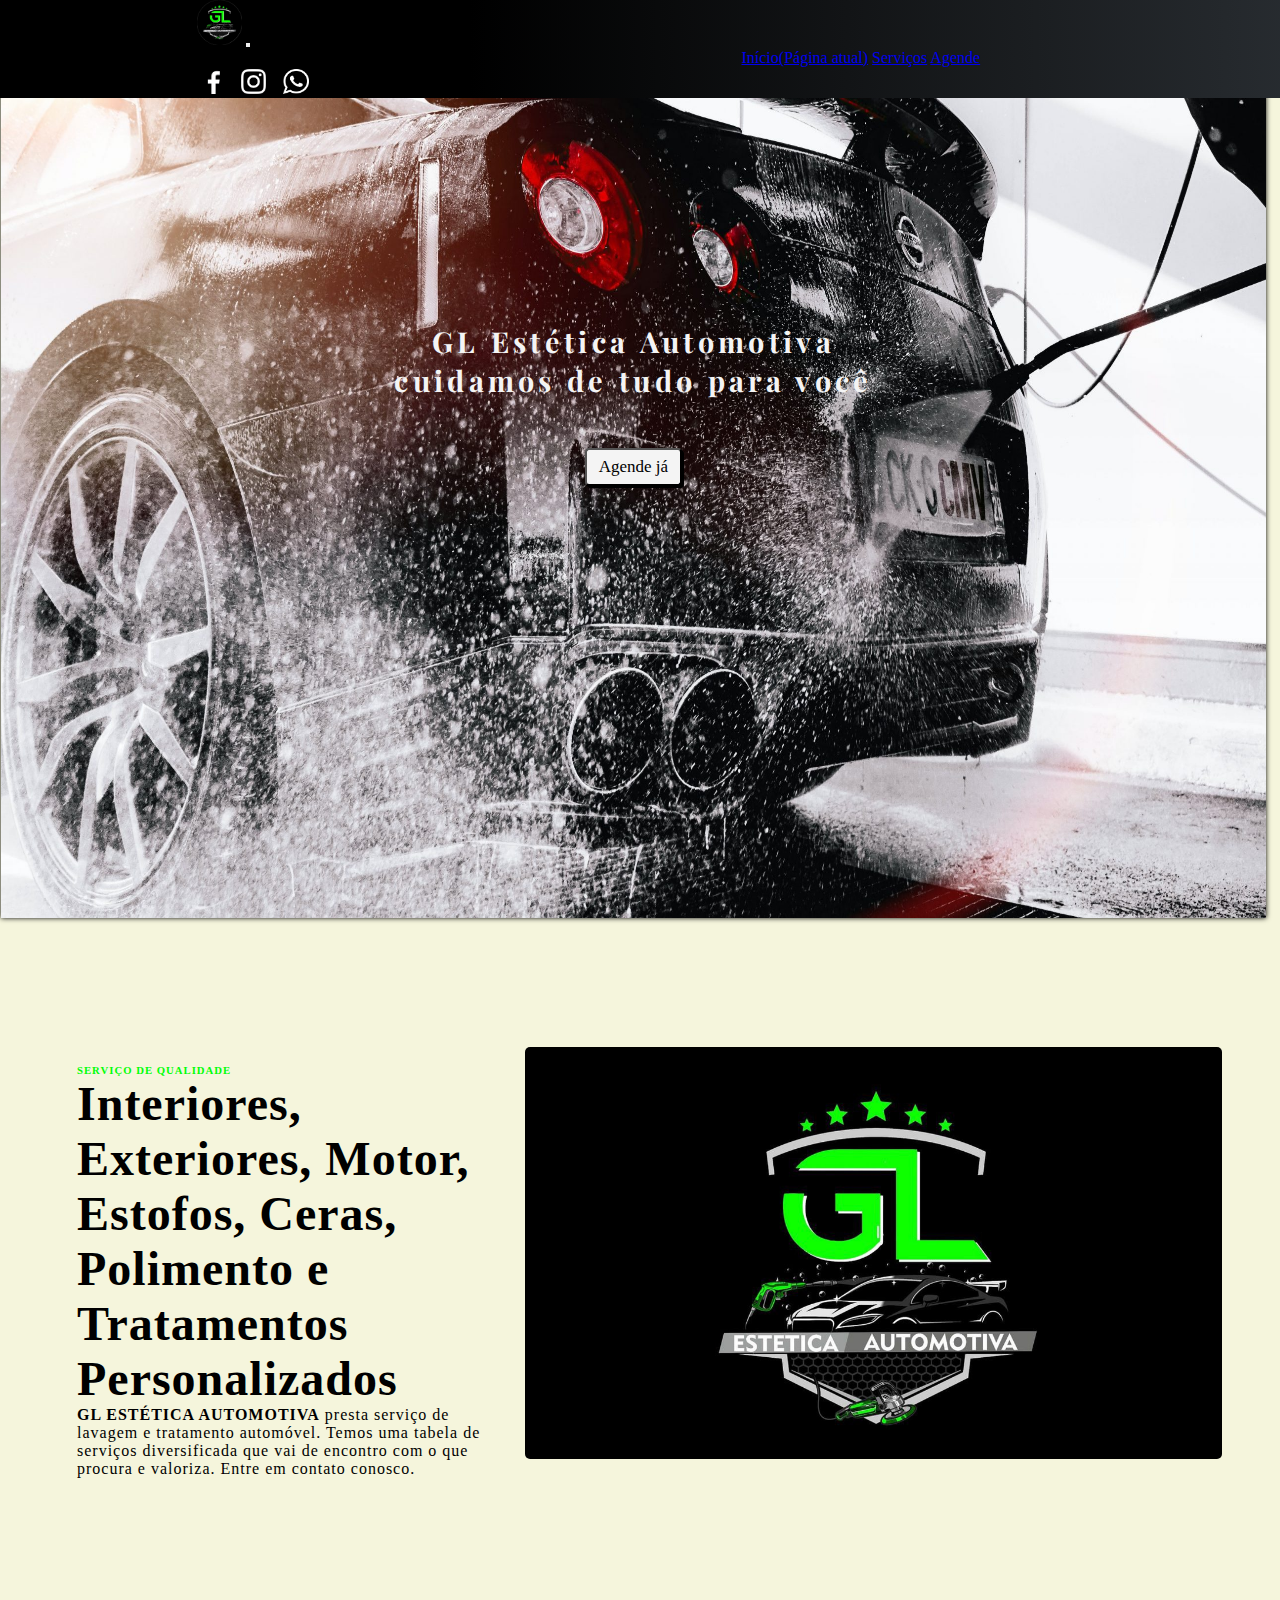
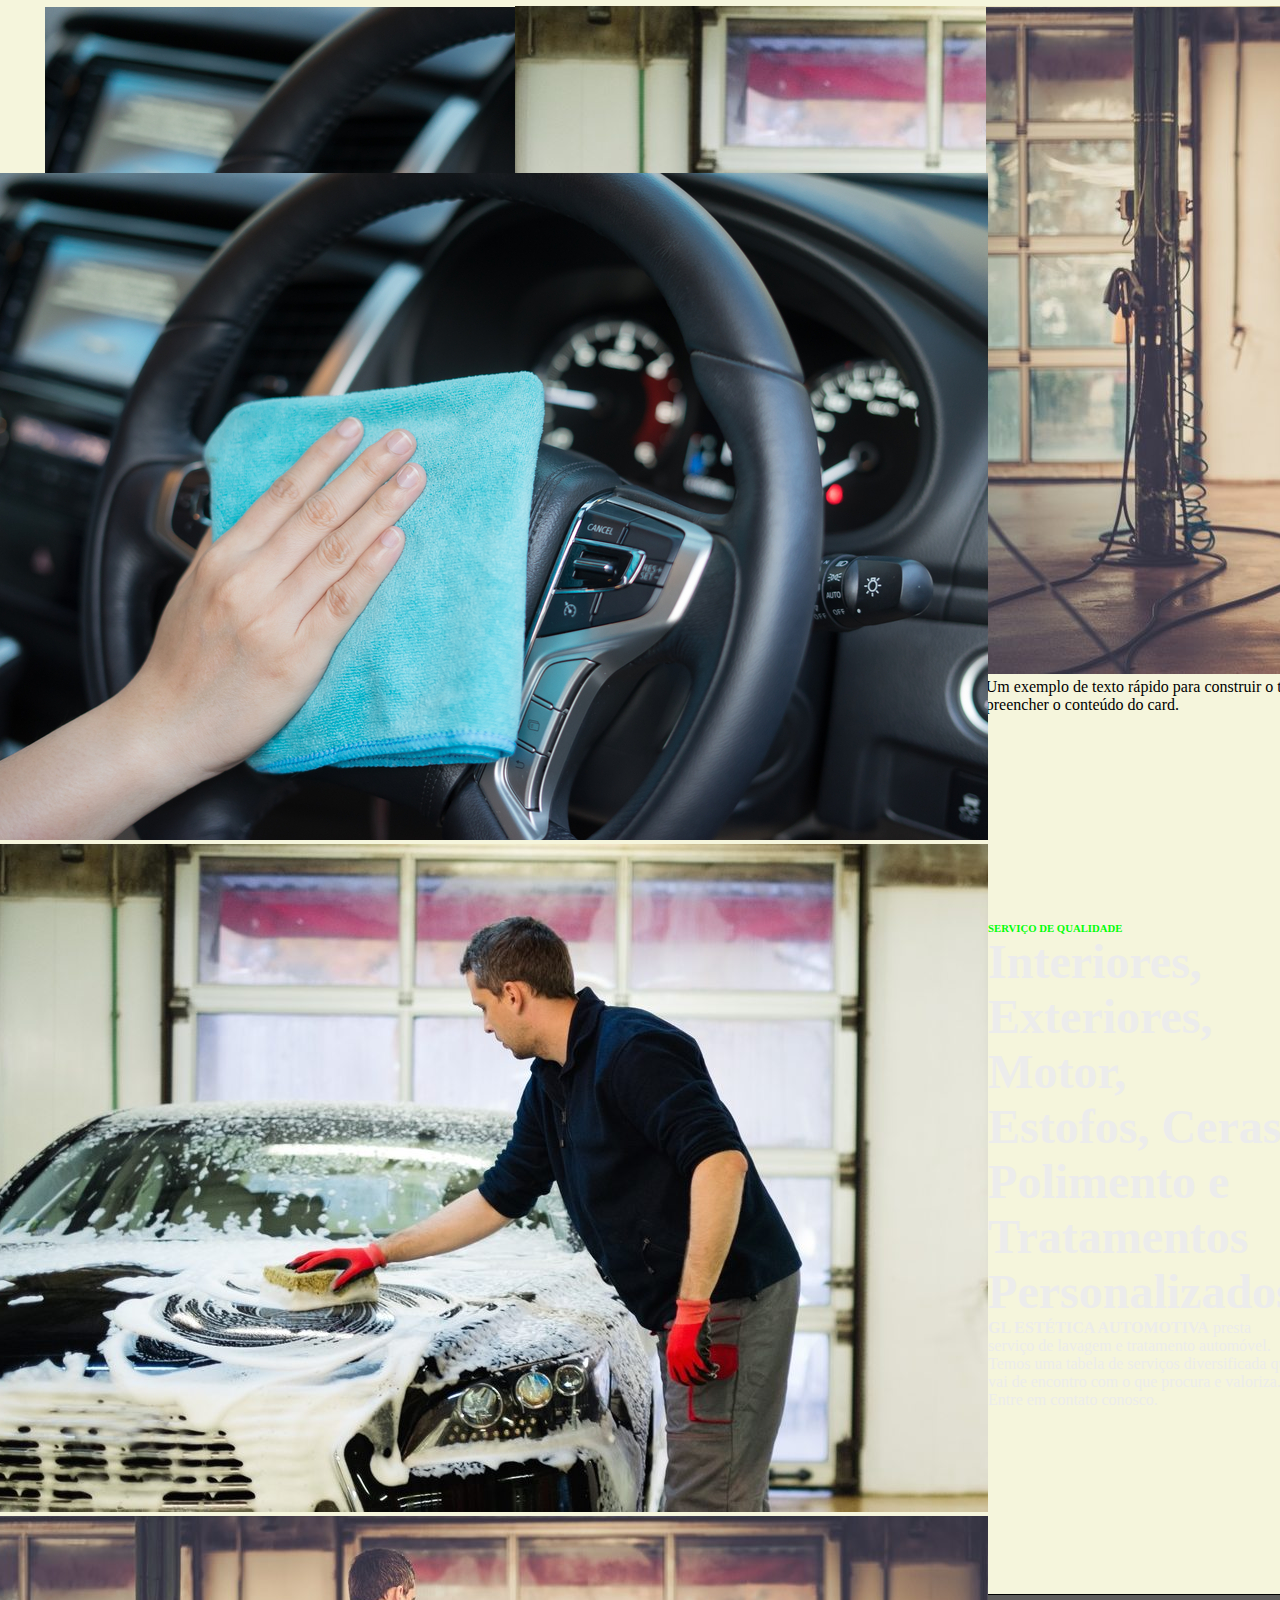
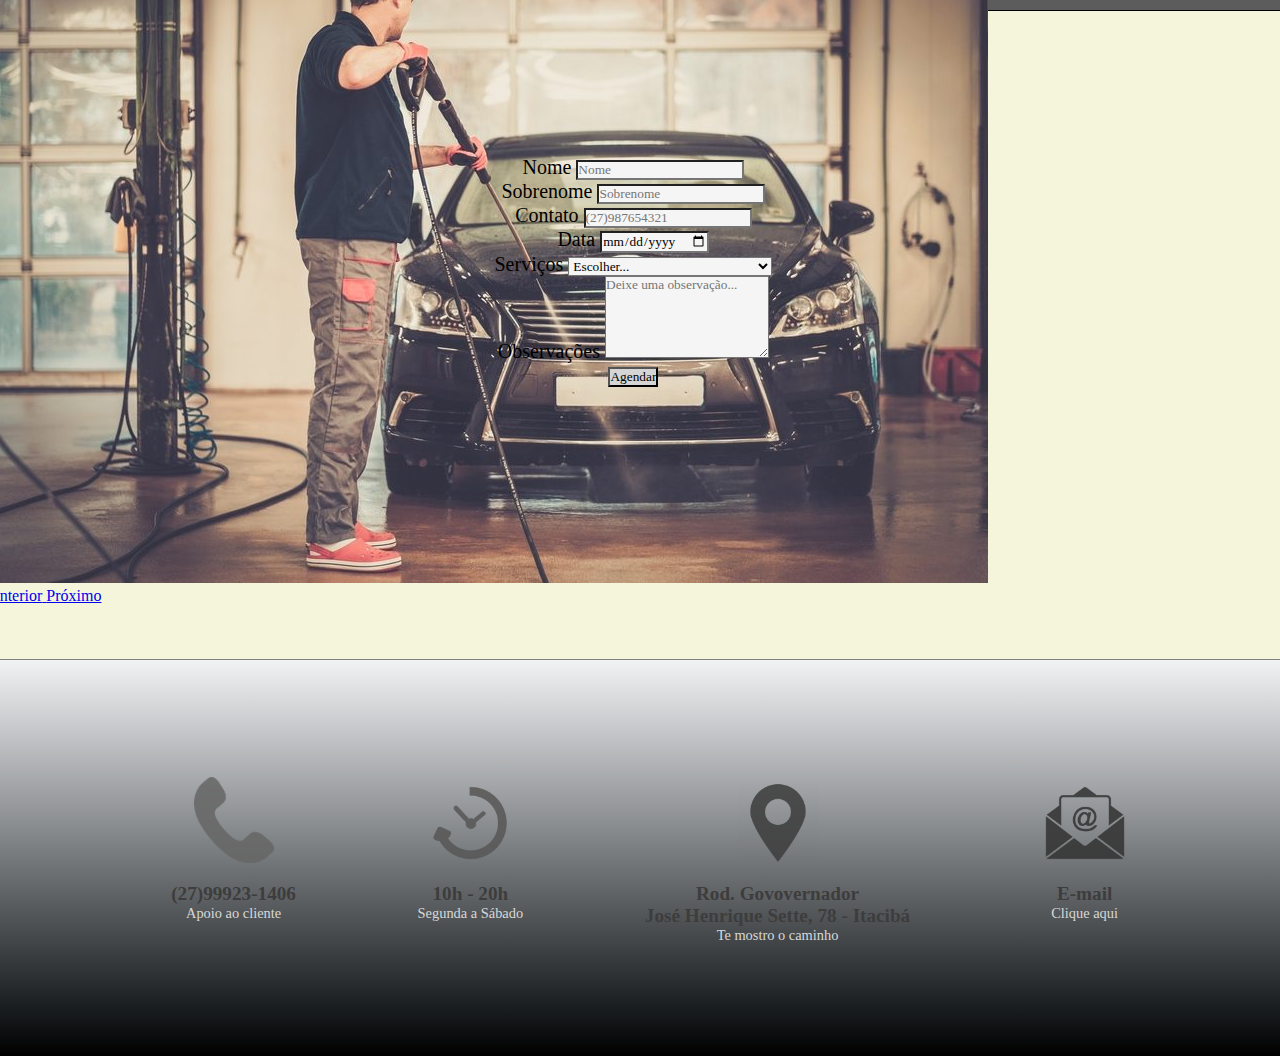
==== commit 8cee3ed2: "alterando media queries" ====
--- a/index.html
+++ b/index.html
@@ -19,22 +19,22 @@
 <body>
   <header>
     <section id="header">
-      <nav class="navbar navbar-expand-md navbar-dark" id="navBarSection">
+      <nav class="navbar navbar-expand-md navbar-dark col-12"  id="navBarSection">
         <a id="navbar-brand" class="d-none d-md-block" href="#"><img src="./img/logo1.1.jpg" class="rounded-circle"
             alt="" id="logoLuhan"></a>
-        <button class="navbar-toggler" type="button" data-toggle="collapse" data-target="#navbarNavAltMarkup"
-          aria-controls="navbarNavAltMarkup" aria-expanded="false" aria-label="Toggle navigation">
+        <button class="navbar-toggler" type="button" data-toggle="collapse" data-target="#navbarNav"
+          aria-controls="navbarNav" aria-expanded="false" aria-label="Toggle navigation">
           <span class="navbar-toggler-icon"></span>
         </button>
 
-        <div class="collapse navbar-collapse" id="navbarNavAltMarkup">
+        <div class="collapse navbar-collapse" id="navbarNav">
           <div class="navbar-nav">
             <a class="nav-item nav-link active" href="#">Início<span class="sr-only">(Página atual)</span></a>
             <a class="nav-item nav-link" href="#localizationMenuService">Serviços</a>
             <a class="nav-item nav-link" href="#localizationForm">Agende</a>
           </div>
         </div>
-        <section id="socialMedia2" class="d-none d-md-block">
+        <section id="socialMedia" class="d-none d-md-block">
           <div>
             <a href="https://www.facebook.com/luhan.costa" target="_blank"><img src="./img/fb-w.png"
                 alt="Logo do Facebook" class="logoSocialMedia2" id="fb-logo"></a>
@@ -52,8 +52,12 @@
     <section>
       <div id="imageDesfoc">
         <img src="./img/gtr.jpg" alt="">
+        <h1 id="slogan">
+          cuidamos de tudo para você
+        </h1><br>
         <h1>
-          GL Estética Automotiva, cuidamos de tudo para você
+          GL Estética Automotiva
+          <br><br>
           <div id="buttonTop"><a href="#localizationForm"><button type="button">Agende já</button></a></div>
         </h1>
       </div>
@@ -178,7 +182,7 @@
         </div>
         <div class="form-group">
           <label for="exampleFormControlTextarea1">Observações</label>
-          <textarea class="form-control" id="exampleFormControlTextarea1" rows="3"
+          <textarea class="form-control" id="exampleFormControlTextarea1" rows="5"
             placeholder="Deixe uma observação..."></textarea>
         </div>
         <button type="submit" class="btn ">Agendar</button>
--- a/style.css
+++ b/style.css
@@ -76,7 +76,7 @@
   transition: .5s;
 }
 
-#navbarNavAltMarkup {
+#navbarNav {
   display: flex;
   justify-content: space-around;
   align-items: center;
@@ -98,6 +98,9 @@
 
 #logoLuhan {
   height: 45px;
+}
+#slogan{
+  margin-bottom: 4rem;
 }
 
 #card-principal,
@@ -183,7 +186,7 @@
 }
 
 #imageDesfoc h1 {
-  margin-top: 5rem;
+  margin-top: 3rem;
   position: absolute;
   font-size: 1.8rem;
   padding: 0 0 10rem 0;
@@ -197,6 +200,10 @@
   display: flex;
   text-align: center;
   padding: 1rem;
+}
+
+#buttonTop a{
+  margin-top: 2rem;
 }
 
 #buttonTop button {
@@ -230,7 +237,7 @@
 }
 
 #localizationForm {
-  width: 86.5rem;
+  width: 97rem;
   height: 15px;
   margin-top: 7rem;
   border: solid 1px black;
@@ -251,8 +258,7 @@
   align-items: center;
 }
 
-#foot,
-#socialMedia {
+#foot{
   display: flex;
   justify-content: space-around;
   align-items: baseline;
@@ -281,10 +287,6 @@
   width: 28rem;
   transition: .2s;
   backdrop-filter: opacity(20px);
-}
-
-.logoSocialMedia {
-  width: 5rem;
 }
 
 .logoSocialMedia2 {
@@ -309,7 +311,7 @@
 }
 
 /* Mobile */
-@media(max-width: 480px) {
+@media (min-width: 320px) and(max-width: 480px) {
   body{
     width: 354%;
     padding:  0;
@@ -327,38 +329,655 @@
     position: fixed;
   }
   footer{
-    width: 107.5%;
+    width: 107.6%;
   }
   #header{
     width: 100%;
     padding: 0;
     margin: 0;
   }
-  #navbarNavAltMarkup {
+  #navbarNav {
+    top: 0px;
     display: flex;
     justify-content: space-around;
+    flex-direction:row;
     align-items: center;
     padding: 1rem;
-  }
-  .navbar-collapse collapse show #navbarNavAltMarkup{
-    height: 5px;
+    width: 50rem;
+  }
+  #imageDesfoc h1{
+    font-size: 3.8rem;
+    letter-spacing: .3rem;
+    padding: 0rem;
+    width: 250%;
+    text-align: center;
+  }
+  #imageDesfoc button{
+    width: 15rem;
+    padding: 1.5rem;
+    border-radius: 10px;
+    font-size: 2.2rem;
+  }
+  .navbar-nav{
+    display: inline-flex;
+    font-size: 2rem;
   }
   #localizationForm {
     width: 83rem;
   }
+  #card-principal{
+    margin-bottom: 10rem;
+  }
+  #card-principal h4{
+    font-size: 4rem;
+  }
+  #card-principal h6{
+    font-size: 2.5rem;
+  }
+  #card-principal p{
+    font-size: 2rem;
+  }
+  #card-secondary{
+    width: 84rem;
+    margin: 0 auto;
+  }
+  #cards p {
+    font-size: 3rem;
+  }
+  #services, #cards{
+    padding-bottom: 5rem;
+  }
+  #servicesTwo{
+    width: 25rem;
+  }
+  #servicesTwo h4{
+    font-size: 3rem;
+    letter-spacing: .32rem;
+  }
+  #servicesTwo h6 {
+    font-size: 1.8rem;
+    letter-spacing: .07rem;
+  }
+  #servicesTwo p{
+    display: none;
+  }
+  #localizationForm{
+    margin: 15rem auto;
+  }
+  form{
+    width: 70rem;
+    font-size: 70px;
+    padding: 3rem;
+    border-radius: 8px;
+    margin: 7rem auto;
+  }
+  .form-row input, .form-group input, .form-group select, .form-group textarea{
+    height: calc(5rem + 10px);
+    font-size: 3rem;
+    line-height: 2rem;
+    padding: .4rem .1rem;
+  }
+  #form1 button{
+    width: 18rem;
+    height: 7rem;
+    margin-top: 2rem;
+    font-size: 3rem;
+  }
+  
 }
 
 /* Extra small devices */
-@media(min-width: 481px) and (max-width: 767px) {}
+@media(min-width: 481px) and (max-width: 767px) {
+  body{
+    width: 354%;
+    padding:  0;
+    margin: 0;
+    right: 0;
+  }
+  main{
+    width: 99.8%;
+    padding-top: 11rem;
+    margin: 2vh 7vh 10vh;
+  }
+  header{
+    padding: 0rem;
+    margin: 0;
+    position: fixed;
+  }
+  footer{
+    width: 107.6%;
+  }
+  #header{
+    width: 100%;
+    padding: 0;
+    margin: 0;
+  }
+  #navbarNav {
+    top: 0px;
+    display: flex;
+    justify-content: space-around;
+    flex-direction:row;
+    align-items: center;
+    padding: 1rem;
+    width: 50rem;
+  }
+  #imageDesfoc h1{
+    font-size: 3.8rem;
+    letter-spacing: .3rem;
+    padding: 0rem;
+    width: 250%;
+    text-align: center;
+  }
+  #imageDesfoc img{
+    width: 109.7%;
+  }
+  #imageDesfoc button{
+    width: 15rem;
+    padding: 1.5rem;
+    border-radius: 10px;
+    font-size: 2.2rem;
+  }
+  .navbar-nav{
+    display: inline-flex;
+    font-size: 2rem;
+  }
+  #localizationForm {
+    width: 100rem;
+    margin: 15rem auto;
+  }
+  #card-principal{
+    margin-bottom: 10rem;
+  }
+  #card-principal h4{
+    font-size: 4rem;
+  }
+  #card-principal h6{
+    font-size: 2.5rem;
+  }
+  #card-principal p{
+    font-size: 2rem;
+  }
+  #card-secondary{
+    width: 100rem;
+    height: 50rem;
+    margin: 0 auto;
+  }
+  #cards p {
+    font-size: 3rem;
+  }
+  #services, #cards{
+    padding-bottom: 5rem;
+  }
+  #servicesTwo{
+    width: 25rem;
+    padding-top: 3rem;
+  }
+  #servicesTwo h4{
+    font-size: 3rem;
+    letter-spacing: .32rem;
+  }
+  #servicesTwo h6 {
+    font-size: 1.8rem;
+    letter-spacing: .07rem;
+  }
+  #servicesTwo p{
+    display: none;
+  }
+  #carouselExampleIndicators{
+    width: 95%;
+  }
+
+  form{
+    width: 70rem;
+    font-size: 70px;
+    padding: 3rem;
+    border-radius: 8px;
+    margin: 7rem auto;
+  }
+  .form-row input, .form-group input, .form-group select, .form-group textarea{
+    height: calc(5rem + 10px);
+    font-size: 3rem;
+    line-height: 2rem;
+    padding: .4rem .1rem;
+  }
+  #form1 button{
+    width: 18rem;
+    height: 7rem;
+    margin-top: 2rem;
+    font-size: 3rem;
+  }
+}
 
 /* Small tablets */
-@media(min-width: 768px) and (max-width: 991px) {}
+@media(min-width: 768px) and (max-width: 991px) {
+  body{
+    width: 372%;
+    padding:  0;
+    margin: 0;
+    right: 0;
+  }
+  main{
+    width: 99.8%;
+    padding-top: 11rem;
+    margin: 2vh 7vh 10vh;
+  }
+  header{
+    padding: 0rem;
+    margin: 0;
+    position: fixed;
+  }
+  footer{
+    width: 107.6%;
+  }
+  #header{
+    width: 100%;
+    padding: 0;
+    margin: 0;
+  }
+  #navbar-brand img{
+    width: 6rem;
+    height: 6rem;
+    margin-left: 4rem;
+  }
+  #socialMedia img{
+    width: 3rem;
+    height: 3rem;
+    margin-right: 2rem;
+  }
+  #navbarNav {
+    top: 0px;
+    display: flex;
+    justify-content: space-around;
+    flex-direction:row;
+    align-items: center;
+    padding: 4rem;
+    width: 50rem;
+  }
+  #imageDesfoc{
+    width: 101%;
+  }
+  #imageDesfoc h1{
+    font-size: 3.2rem;
+    letter-spacing: .3rem;
+    padding: 0rem;
+    width: 100%;
+    text-align: center;
+  }
+  #imageDesfoc img{
+    width: 110%;
+    height: 90rem;
+    margin-top: 0px;
+    padding-top: 0px;
+  }
+  #imageDesfoc button{
+    width: 15rem;
+    padding: 2rem;
+    margin-top: 5rem;
+    border-radius: 10px;
+    font-size: 2.2rem;
+  }
+  #slogan{
+    margin-bottom: 8rem;
+  }
+  .navbar-nav{
+    display: inline-flex;
+    font-size: 2rem;
+  }
+  
+
+
+
+
+  #localizationForm {
+    width: 175rem;
+    margin: 15rem auto;
+  }
+  #card-principal{
+    margin-bottom: 10rem;
+  }
+  #card-principal h4{
+    font-size: 4rem;
+  }
+  #card-principal h6{
+    font-size: 2.5rem;
+  }
+  #card-principal p{
+    font-size: 2rem;
+  }
+  #card-secondary{
+    width: 176rem;
+    height: 90rem;
+    margin: 10rem auto 0;
+    background-size: 100%;
+    padding-right: 35rem;
+  }
+  #cards p {
+    font-size: 3rem;
+  }
+  #cards{
+    height: 50rem;
+    margin-top: 15rem;
+  }
+  .card{
+    width: 55rem;
+  }
+  #services h6{
+    font-size: 3rem;
+  }
+  #services h4{
+    font-size: 6rem;
+  }
+  #services P{
+    font-size: 2.5rem;
+  }
+  #services, #cards{
+    padding-bottom: 5rem;
+  }
+  #servicesTwo{
+    width: 50rem;
+    padding-top: 3rem;
+    padding-left: 50rem;
+  }
+  #servicesTwo h4{
+    font-size: 4.3rem;
+    letter-spacing: .42rem;
+    margin-top: 2rem;
+  }
+  #servicesTwo h6 {
+    font-size: 2.8rem;
+    letter-spacing: .2rem;
+  }
+  #servicesTwo p{
+    display: none;
+  }
+  #carouselExampleIndicators{
+    width: 170%;
+    padding: 2rem;
+  }
+
+  form{
+    width: 80rem;
+    font-size: 70px;
+    padding: 3rem;
+    border-radius: 8px;
+    margin: 7rem auto 15rem;
+  }
+  .form-row input, .form-group input, .form-group select, .form-group textarea{
+    height: calc(7rem + 10px);
+    font-size: 3rem;
+    line-height: 2rem;
+    padding: .4rem .1rem;
+  }
+  #form1 button{
+    width: 18rem;
+    height: 7rem;
+    margin-top: 2rem;
+    font-size: 3rem;
+  }
+
+  footer #foot img{
+    height: 10rem;
+    width: 10rem;
+  }
+
+  footer #foot h4{
+    font-size: 3rem;
+  }
+
+  footer #foot p{
+    font-size: 1.8rem;
+  }
+}
 
 /* Large tablets/laptops*/
-@media(min-width: 992px) and (max-width: 1199px) {}
+@media(min-width: 992px) and (max-width: 1199px) {
+  body{
+    width: 265%;
+    margin-top: 0;
+    padding-top: 0;
+  }
+  main{
+    width: 99.8%;
+    padding-top: 11rem;
+    margin: 2vh 7vh 10vh;
+  }
+  header{
+    padding: 0rem;
+    margin: 0;
+    position: fixed;
+  }
+  footer{
+    width: 108.5%;
+  }
+  #header{
+    width: 100%;
+    padding: 0;
+    margin: 0;
+  }
+  #navbarNav {
+    top: 0px;
+    display: flex;
+    justify-content: space-around;
+    flex-direction:row;
+    align-items: center;
+    padding: 4rem;
+    width: 50rem;
+  }
+  #imageDesfoc{
+    width: 101.3%;
+  }
+  #imageDesfoc h1{
+    font-size: 3.2rem;
+    letter-spacing: .3rem;
+    padding: 0rem;
+    width: 100%;
+    text-align: center;
+  }
+  #imageDesfoc img{
+    width: 110%;
+    height: 90rem;
+    margin-top: 0px;
+    padding-top: 0px;
+  }
+  #imageDesfoc button{
+    width: 15rem;
+    padding: 2rem;
+    margin-top: 5rem;
+    border-radius: 10px;
+    font-size: 2.2rem;
+  }
+  #slogan{
+    margin-bottom: 8rem;
+  }
+  .navbar-nav{
+    display: inline-flex;
+    font-size: 2rem;
+  }
+  .logoSocialMedia2, #logoInsta2, #fb-logo{
+    width: 3.5rem;
+    margin-right: 2rem;
+  }
+
+  #navbar-brand img{
+    margin-left: 5rem;
+    width: 5.5rem;
+    height: 5.5rem;
+  }
+  #localizationForm {
+    width: 169.5rem;
+    margin: 15rem auto;
+  }
+  #localizationMenuService{
+    padding-bottom: 5rem;
+  }
+  #card-principal{
+    margin-bottom: 10rem;
+    width: 168rem;
+  }
+  #card-principal h4{
+    font-size: 5rem;
+  }
+  #card-principal h6{
+    font-size: 4.5rem;
+  }
+  #card-principal p{
+    font-size: 2rem;
+  }
+  #card-secondary{
+    width: 170rem;
+    height: 90rem;
+    margin: 10rem auto 0;
+    background-size: 100%;
+    padding-right: 35rem;
+  }
+  #cards p {
+    font-size: 3rem;
+  }
+  #cards{
+    height: 50rem;
+    margin-top: 15rem;
+    margin-left: 2.5rem;
+    align-items: center;
+  }
+  .card{
+    width: 55rem;
+  }
+  #services h6{
+    font-size: 3rem;
+  }
+  #services h4{
+    font-size: 6rem;
+  }
+  #services P{
+    font-size: 2.5rem;
+  }
+  #services, #cards{
+    padding-bottom: 5rem;
+  }
+  #servicesTwo{
+    width: 50rem;
+    padding-top: 3rem;
+    padding-left: 50rem;
+  }
+  #servicesTwo h4{
+    font-size: 4.3rem;
+    letter-spacing: .42rem;
+    margin-top: 2rem;
+  }
+  #servicesTwo h6 {
+    font-size: 2.8rem;
+    letter-spacing: .2rem;
+  }
+  #servicesTwo p{
+    display: none;
+  }
+  #carouselExampleIndicators{
+    width: 170%;
+    padding: 2rem;
+  }
+
+  form{
+    width: 80rem;
+    font-size: 70px;
+    padding: 3rem;
+    border-radius: 8px;
+    margin: 7rem auto 15rem;
+  }
+  .form-row input, .form-group input, .form-group select, .form-group textarea{
+    height: calc(7rem + 10px);
+    font-size: 3rem;
+    line-height: 2rem;
+    padding: .4rem .1rem;
+  }
+  #form1 button{
+    width: 18rem;
+    height: 7rem;
+    margin-top: 2rem;
+    font-size: 3rem;
+  }
+
+  footer #foot img{
+    height: 8rem;
+    width: 8rem;
+  }
+
+  footer #foot h4{
+    font-size: 3rem;
+  }
+
+  footer #foot p{
+    font-size: 1.8rem;
+  }
+}
 
 /* Desktops */
-@media(min-width: 1200px) and (max-width: 1919px) {}
+@media(min-width: 1200px) and (max-width: 1919px) {
+  body{
+    width: 98.973%;
+  }
+  form{
+    width: 30rem;
+    font-size: 20px;
+    padding: 2rem;
+    border-radius: 8px;
+    margin: 7rem auto 15rem;
+  }
+  #cards{
+    width: 101.5%;
+    margin: 8rem 0 1rem;
+  }
+  #localizationMenuService{
+    padding-bottom: 1rem;
+  }
+}
 
 /* Extra large screens */
-@media(min-width: 1920px) {}+@media(min-width: 1920px) {
+  body{
+    width: 100%;
+  }
+  .navbar-nav{
+    display: inline-flex;
+    font-size: 2rem;
+  }
+  .logoSocialMedia2, #logoInsta2, #fb-logo{
+    width: 2.5rem;
+    margin-right: 2rem;
+  }
+  #imageDesfoc{
+    width: 101.35%;
+  }
+  #card-secondary{
+    width: 112rem;
+    height: 50rem;
+    margin: 10rem auto 0;
+    background-size: 100%;
+    padding-right: 35rem;
+  }
+  
+  #localizationForm {
+    width: 112rem;
+    margin: 15rem auto;
+    align-items: center;
+  }
+  form{
+    width: 50rem;
+    height: 60rem;
+    font-size: 25px;
+    padding: 3rem;
+    border-radius: 8px;
+    margin: 7rem auto 15rem;
+  }
+  .form-row input, .form-group input, .form-group select, .form-group textarea{
+    height: calc(4rem + 10px);
+    font-size: 2rem;
+    line-height: 2rem;
+    padding: .4rem .1rem;
+  }
+  #form1 button{
+    width: 14rem;
+    height: 5rem;
+    margin-top: 1rem;
+    font-size: 2.5rem;
+  }
+}
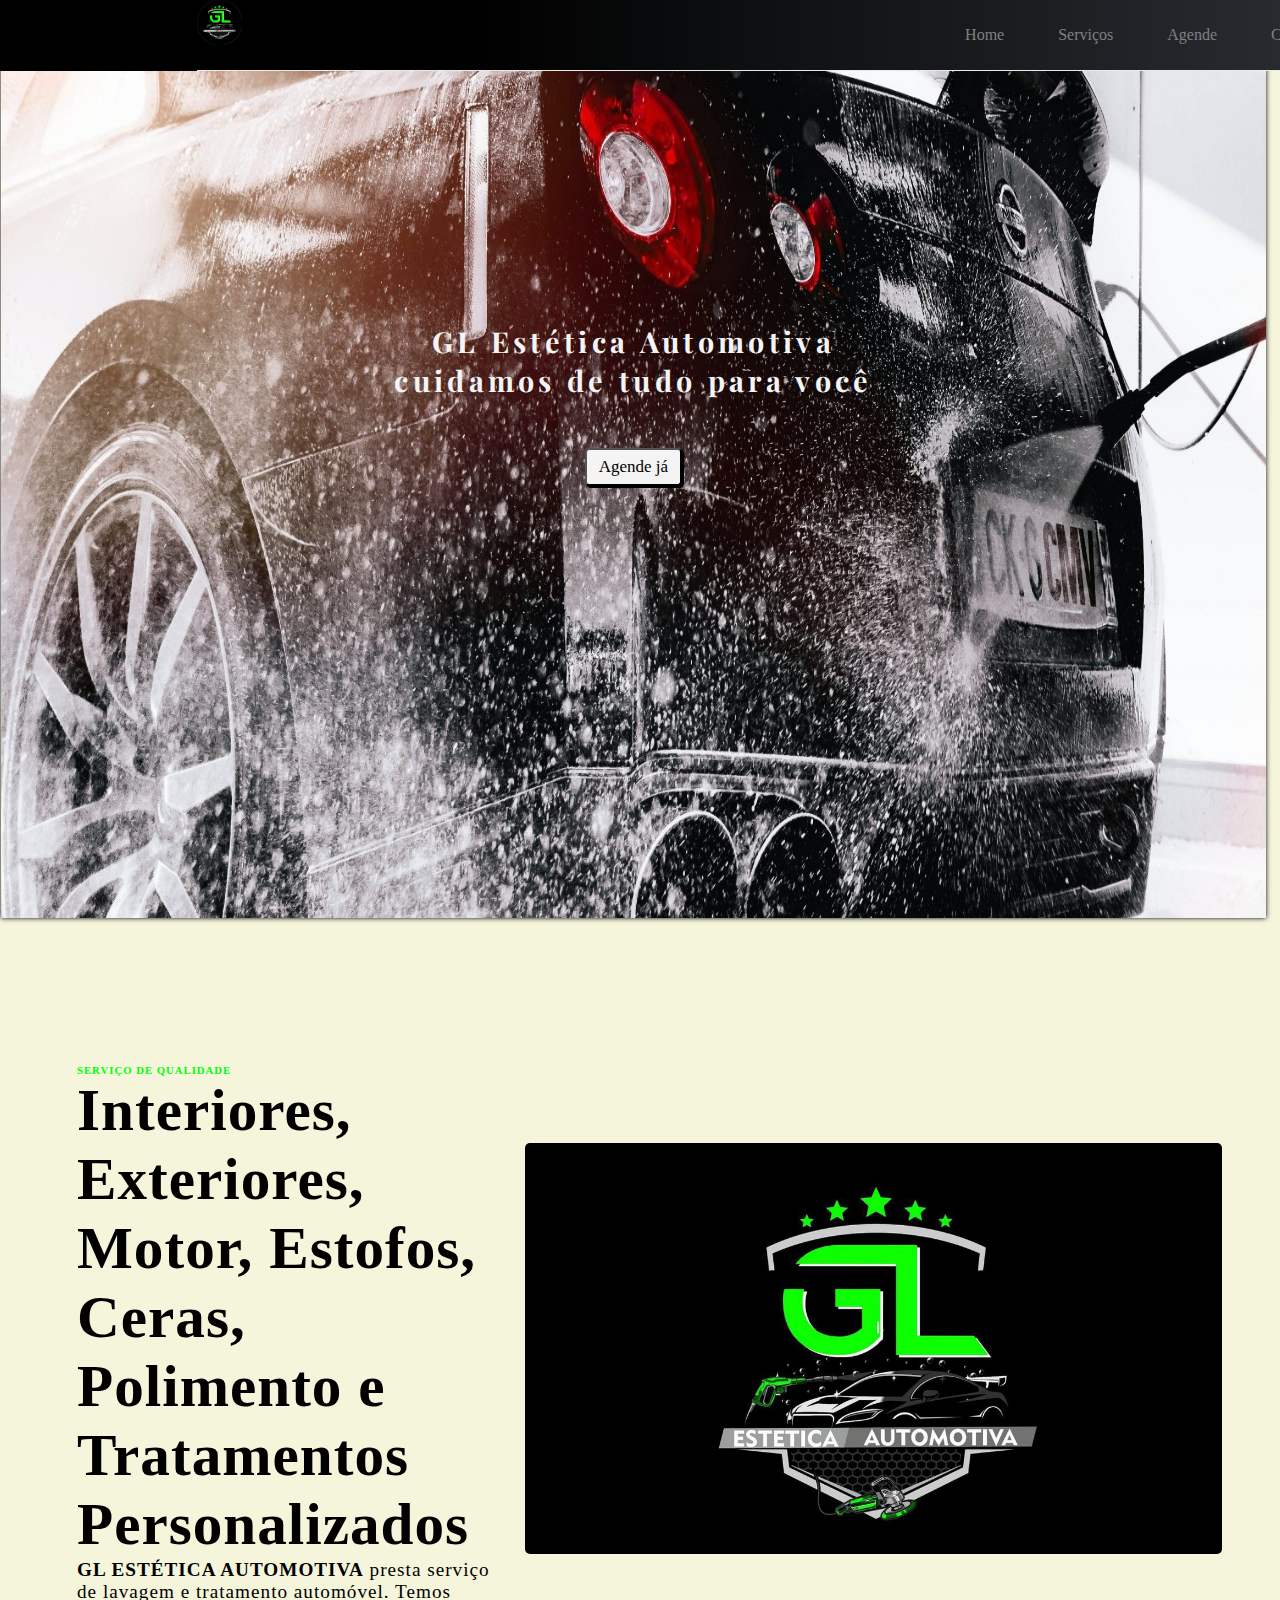
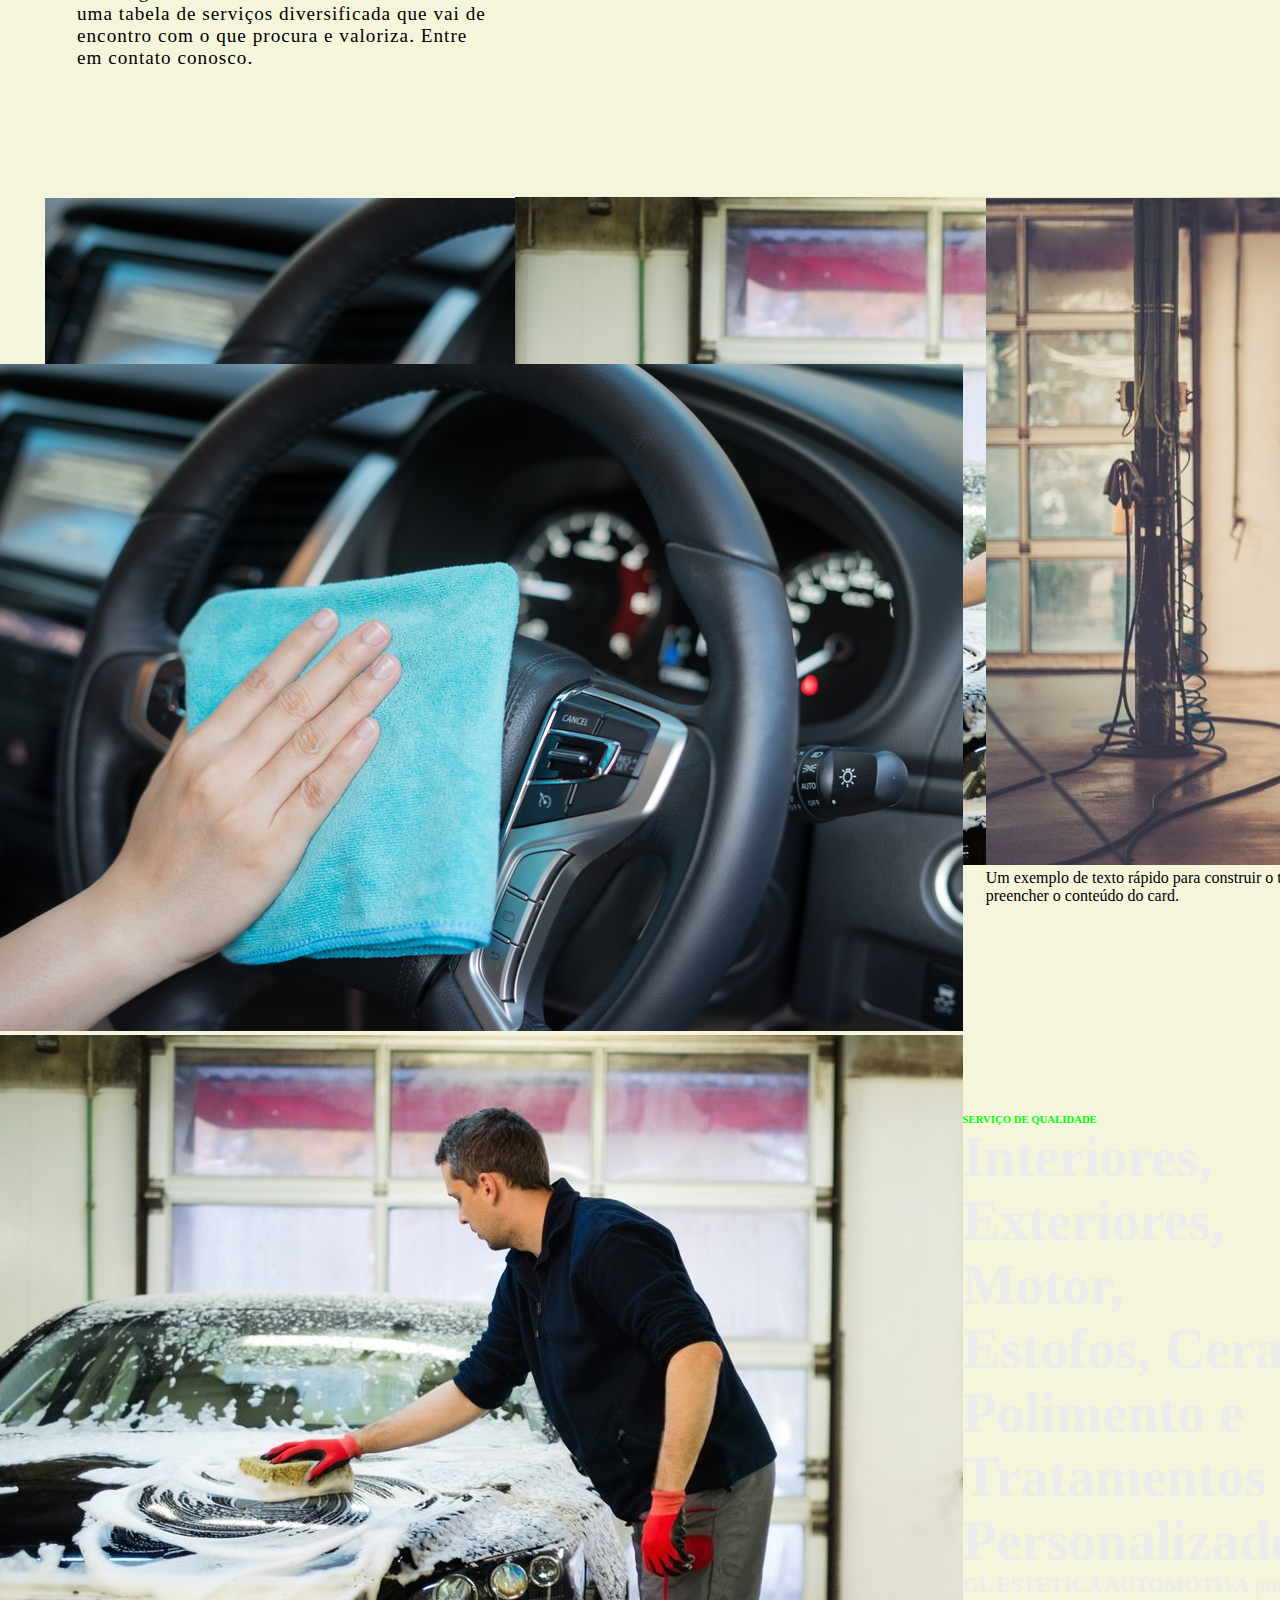
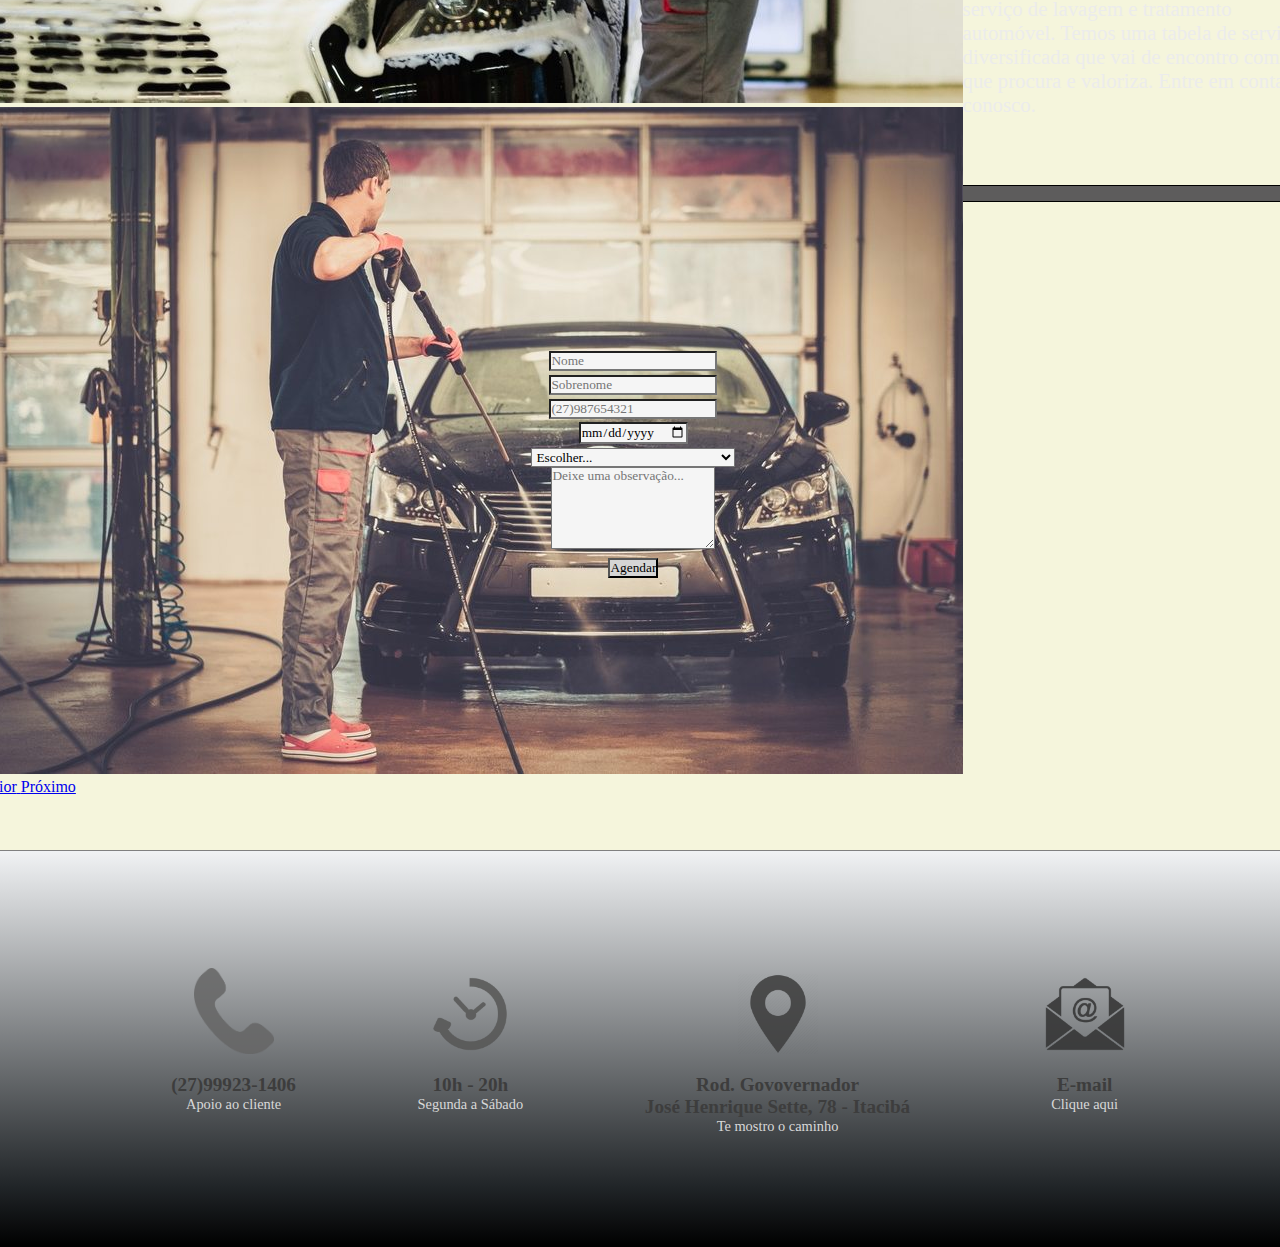
==== commit 212e23db: "alterando projeto para corrigir responsividade" ====
--- a/index.html
+++ b/index.html
@@ -12,6 +12,7 @@
   <link
     href="https://fonts.googleapis.com/css2?family=Agbalumo&family=Montserrat&family=Playfair+Display&family=Raleway&display=swap"
     rel="stylesheet">
+  <script src="index.html"></script>
 
   <title>Document</title>
 </head>
@@ -19,31 +20,22 @@
 <body>
   <header>
     <section id="header">
-      <nav class="navbar navbar-expand-md navbar-dark col-12"  id="navBarSection">
-        <a id="navbar-brand" class="d-none d-md-block" href="#"><img src="./img/logo1.1.jpg" class="rounded-circle"
+      <nav class="nav">
+        <a id="navbar-brand" href="#"><img src="./img/logo1.1.jpg" class="rounded-circle"
             alt="" id="logoLuhan"></a>
-        <button class="navbar-toggler" type="button" data-toggle="collapse" data-target="#navbarNav"
-          aria-controls="navbarNav" aria-expanded="false" aria-label="Toggle navigation">
-          <span class="navbar-toggler-icon"></span>
-        </button>
-
-        <div class="collapse navbar-collapse" id="navbarNav">
-          <div class="navbar-nav">
-            <a class="nav-item nav-link active" href="#">Início<span class="sr-only">(Página atual)</span></a>
-            <a class="nav-item nav-link" href="#localizationMenuService">Serviços</a>
-            <a class="nav-item nav-link" href="#localizationForm">Agende</a>
-          </div>
-        </div>
-        <section id="socialMedia" class="d-none d-md-block">
-          <div>
-            <a href="https://www.facebook.com/luhan.costa" target="_blank"><img src="./img/fb-w.png"
-                alt="Logo do Facebook" class="logoSocialMedia2" id="fb-logo"></a>
-            <a href="https://www.instagram.com/gl_esteticaautomotivaa" target="_blank"><img src="./img/insta-w.png"
-                alt="Logo do Instagem" id="logoInsta2"></a>
-            <a href="https://api.whatsapp.com/send?phone=+5527999231406" target="_blank"><img src="./img/wpp-w.png"
-                alt="Logo do WhatsApp" class="logoSocialMedia2"></a>
-          </div>
-        </section>
+        <!-- Outros itens do menu -->
+        <div class="menu">
+          <a href="#">Home</a>
+          <a href="#localizationMenuService">Serviços</a>
+          <a href="#localizationForm">Agende</a>
+          <a href="#" id="toggleContacts">Contatos &#9660;</a>
+          <a href="#" id="loginSymbol">&#128100;</a>
+          <div id="contactsContent" class="hidden">
+            <a href="https://www.facebook.com/luhan.costa" target="_blank">Facebook</a>
+            <a href="https://www.instagram.com/gl_esteticaautomotivaa" target="_blank">Instagram</a>
+            <a href="https://api.whatsapp.com/send?phone=+5527999231406" target="_blank">WhatsApp</a>
+          </div>
+        </div>
       </nav>
     </section>
   </header>
--- a/style.css
+++ b/style.css
@@ -6,12 +6,90 @@
 
 html {
   scroll-behavior: smooth;
+  font-family: "helvetica neue", sans-serif;
 }
 
 body {
   background-color: beige;
-  width: 99%;
-}
+}
+
+html, body {
+	width: 100%;
+	height: 100%;
+	margin: 0;	
+}
+
+.nav {
+	border-bottom: solid 1px #eaeaeb;
+	text-align: right;
+	height: 70px;
+	line-height: 70px;
+  display: flex;
+  justify-content:space-between;
+}
+.menu {
+	margin: 0 30px 0 0;
+}
+.menu a {
+	clear: right;
+	text-decoration: none;
+	color: grey;
+	padding: 15px 15px 15px 15px;
+	margin: 0 10px;
+  border-radius: 3px;
+	line-height: 70px;
+}
+.menu a:hover {
+	background-color: #888;
+	color: #fff;
+}
+#contactsContent{
+  background-color: black;
+  color: #fff;
+}
+#contactsContent:a{
+  display: flex;
+  flex-direction: column;
+}
+#loginSymbol {
+  text-decoration: none;
+  color: black; /* Cor do texto */
+}
+
+#loginSymbol:hover {
+  background-color: #ddd; /* Cor de fundo ao passar o mouse */
+}
+label {
+	margin: 0 40px 0 0;
+	font-size: 26px;
+	line-height: 70px;
+	display: none;
+	width: 26px;
+	float: right;
+}
+#toggle {
+	display: none;
+}
+.hidden {
+  display: none;
+  background-color: #333; /* Cor de fundo dos contatos */
+  padding: 5px 10px;
+  margin-top: 5px;
+}
+
+.hidden a {
+  display: block;
+  color: white; /* Cor do texto dos contatos */
+  text-decoration: none;
+  padding: 5px 0;
+  transition: background-color 0.3s ease; /* Efeito de transição */
+  display:flex;
+}
+
+.hidden a:hover {
+  background-color: #555; /* Cor de fundo ao passar o mouse nos contatos */
+}
+
 
 main {
   margin: 2vh 5vh 10vh;
@@ -25,6 +103,7 @@
   width: 100%;
   top: 0px;
 }
+
 
 form {
   width: 25rem;
@@ -76,13 +155,6 @@
   transition: .5s;
 }
 
-#navbarNav {
-  display: flex;
-  justify-content: space-around;
-  align-items: center;
-  padding: 0 10rem 0 13rem;
-}
-
 #fb-logo {
   width: 1.7rem;
 }
@@ -129,6 +201,12 @@
   margin: 2rem 0rem 0;
   letter-spacing: 1px;
 }
+#card-secondary h4{
+  font-size: 3.5rem;
+}
+#card-secondary p{
+  font-size: 1.3rem;
+}
 
 #servicesTwo {
   width: 40%;
@@ -141,9 +219,12 @@
   color: rgb(0, 254, 8);
 }
 
-#services h4,
-#servicesTwo h4 {
-  font-size: 3rem;
+#services p{
+  font-size: 1.2rem;
+}
+
+#services h4 {
+  font-size: 3.7rem;
   font-weight: bold;
 }
 
@@ -283,12 +364,6 @@
   width: 27.4rem;
 }
 
-.card:hover {
-  width: 28rem;
-  transition: .2s;
-  backdrop-filter: opacity(20px);
-}
-
 .logoSocialMedia2 {
   width: 1.6rem;
 }
@@ -311,26 +386,57 @@
 }
 
 /* Mobile */
-@media (min-width: 320px) and(max-width: 480px) {
+@media (max-width: 319px){
+body{
+  width: 69.5rem;
+}
+main{
+  width: 70.5rem;
+  padding-top: 11rem;
+  margin: 2vh 7vh 10vh;
+}
+label {
+		display: block;
+		cursor: pointer;
+	}
+	.menu {
+		text-align: center;
+		width: 100%;
+		display: none;
+    position: static;
+	}
+	.menu a {
+		display: block;
+		border-bottom: solid 1px #eaeaeb;
+		margin: 0;
+		padding: 0;
+	}
+	.menu a:hover {
+		color:#fff;
+		background-color: #888;
+	}
+
+	#toggle:checked + .menu {
+		display: block;
+	}
+}
+@media (min-width: 320px) and (max-width: 480px) {
   body{
-    width: 354%;
-    padding:  0;
-    margin: 0;
-    right: 0;
+    width: 79.5rem;
   }
   main{
-    width: 100%;
+    width: 74.5rem;
     padding-top: 11rem;
     margin: 2vh 7vh 10vh;
   }
   header{
-    padding: 0rem;
-    margin: 0;
     position: fixed;
+    width: 100%;
   }
   footer{
-    width: 107.6%;
-  }
+    width: 81rem;
+  }
+  
   #header{
     width: 100%;
     padding: 0;
@@ -343,7 +449,6 @@
     flex-direction:row;
     align-items: center;
     padding: 1rem;
-    width: 50rem;
   }
   #imageDesfoc h1{
     font-size: 3.8rem;
@@ -362,41 +467,61 @@
     display: inline-flex;
     font-size: 2rem;
   }
-  #localizationForm {
-    width: 83rem;
+  #card-img-top{
+    width: 75rem;
   }
   #card-principal{
-    margin-bottom: 10rem;
+    margin-top: 10rem;
+    flex-direction: column-reverse;
   }
   #card-principal h4{
     font-size: 4rem;
   }
   #card-principal h6{
-    font-size: 2.5rem;
+    font-size: 3rem;
   }
   #card-principal p{
     font-size: 2rem;
-  }
-  #card-secondary{
-    width: 84rem;
-    margin: 0 auto;
+    margin-bottom: 7rem;
+  }
+  #card-principal #services{
+    width: 70rem;
+  }
+  #card-secondary, #localizationForm{
+    width: 75rem;
+    margin: 0 2rem 0 auto;
+  }
+  #localizationMenuService{
+    padding-top: 20rem;
+  }
+  .card{
+    width: 23rem;
   }
   #cards p {
-    font-size: 3rem;
+    font-size: 2.5rem;
   }
   #services, #cards{
-    padding-bottom: 5rem;
+    padding-top: 5rem;   
+  }
+  #services h4{
+    font-size: 5.2rem;
+  }
+  #services h6{
+    font-size: 2.5rem;
+  }
+  #services p{
+    font-size: 2.7rem;
   }
   #servicesTwo{
     width: 25rem;
   }
   #servicesTwo h4{
-    font-size: 3rem;
+    font-size: 2.6rem;
     letter-spacing: .32rem;
   }
   #servicesTwo h6 {
     font-size: 1.8rem;
-    letter-spacing: .07rem;
+    letter-spacing: .09rem;
   }
   #servicesTwo p{
     display: none;
@@ -405,15 +530,15 @@
     margin: 15rem auto;
   }
   form{
-    width: 70rem;
-    font-size: 70px;
+    width: 58rem;
+    font-size: 60px;
     padding: 3rem;
     border-radius: 8px;
     margin: 7rem auto;
   }
   .form-row input, .form-group input, .form-group select, .form-group textarea{
-    height: calc(5rem + 10px);
-    font-size: 3rem;
+    height: calc(4.5rem + 10px);
+    font-size: 2.5rem;
     line-height: 2rem;
     padding: .4rem .1rem;
   }
@@ -423,19 +548,24 @@
     margin-top: 2rem;
     font-size: 3rem;
   }
-  
+  #foot img{
+    width: 9rem;
+  }
+  #foot h4, #foot p{
+    font-size: 1.6rem;
+  }
 }
 
 /* Extra small devices */
 @media(min-width: 481px) and (max-width: 767px) {
   body{
-    width: 354%;
+    width: 108rem;
     padding:  0;
     margin: 0;
     right: 0;
   }
   main{
-    width: 99.8%;
+    width: 108rem;
     padding-top: 11rem;
     margin: 2vh 7vh 10vh;
   }
@@ -445,21 +575,12 @@
     position: fixed;
   }
   footer{
-    width: 107.6%;
+    width: 116.25rem;
   }
   #header{
     width: 100%;
     padding: 0;
     margin: 0;
-  }
-  #navbarNav {
-    top: 0px;
-    display: flex;
-    justify-content: space-around;
-    flex-direction:row;
-    align-items: center;
-    padding: 1rem;
-    width: 50rem;
   }
   #imageDesfoc h1{
     font-size: 3.8rem;
@@ -469,7 +590,8 @@
     text-align: center;
   }
   #imageDesfoc img{
-    width: 109.7%;
+    width: 110%;
+    height: 50rem;
   }
   #imageDesfoc button{
     width: 15rem;
@@ -477,6 +599,32 @@
     border-radius: 10px;
     font-size: 2.2rem;
   }
+  label {
+		display: block;
+		cursor: pointer;
+	}
+	.menu {
+		text-align: center;
+		width: 100%;
+		display: none;
+    position: static;
+	}
+	.menu a {
+		display: block;
+		border-bottom: solid 1px #eaeaeb;
+		margin: 0;
+		padding: 0;
+	}
+	.menu a:hover {
+		color:#fff;
+		background-color: #888;
+    
+	}
+
+	#toggle:checked + .menu {
+		display: block;
+	}
+  
   .navbar-nav{
     display: inline-flex;
     font-size: 2rem;
@@ -484,6 +632,9 @@
   #localizationForm {
     width: 100rem;
     margin: 15rem auto;
+  }
+  #localizationMenuService{
+    margin-bottom: 20rem;
   }
   #card-principal{
     margin-bottom: 10rem;
@@ -528,30 +679,37 @@
   }
 
   form{
-    width: 70rem;
+    width: 60rem;
     font-size: 70px;
-    padding: 3rem;
+    padding: 2rem;
     border-radius: 8px;
-    margin: 7rem auto;
+    margin: 2.5rem auto;
   }
   .form-row input, .form-group input, .form-group select, .form-group textarea{
-    height: calc(5rem + 10px);
+    height: calc(4rem + 8px);
     font-size: 3rem;
     line-height: 2rem;
     padding: .4rem .1rem;
   }
   #form1 button{
     width: 18rem;
-    height: 7rem;
+    height: 6rem;
     margin-top: 2rem;
     font-size: 3rem;
   }
+  #foot img{
+    width: 10rem;
+  }
+  #foot h4, #foot p{
+    font-size: 2rem;
+  }
+  
 }
 
 /* Small tablets */
 @media(min-width: 768px) and (max-width: 991px) {
   body{
-    width: 372%;
+    width: 175rem;
     padding:  0;
     margin: 0;
     right: 0;
@@ -562,12 +720,12 @@
     margin: 2vh 7vh 10vh;
   }
   header{
-    padding: 0rem;
+    padding: 3rem;
     margin: 0;
     position: fixed;
   }
   footer{
-    width: 107.6%;
+    width: 187rem;
   }
   #header{
     width: 100%;
@@ -575,13 +733,13 @@
     margin: 0;
   }
   #navbar-brand img{
-    width: 6rem;
-    height: 6rem;
+    width: 7.5rem;
+    height: 7.5rem;
     margin-left: 4rem;
   }
   #socialMedia img{
-    width: 3rem;
-    height: 3rem;
+    width: 4.5rem;
+    height: 4.5rem;
     margin-right: 2rem;
   }
   #navbarNav {
@@ -594,10 +752,10 @@
     width: 50rem;
   }
   #imageDesfoc{
-    width: 101%;
+    width: 170rem;
   }
   #imageDesfoc h1{
-    font-size: 3.2rem;
+    font-size: 3.5rem;
     letter-spacing: .3rem;
     padding: 0rem;
     width: 100%;
@@ -621,12 +779,9 @@
   }
   .navbar-nav{
     display: inline-flex;
-    font-size: 2rem;
-  }
-  
-
-
-
+    font-size: 4rem;
+    gap: 2rem;
+  }
 
   #localizationForm {
     width: 175rem;
@@ -635,24 +790,28 @@
   #card-principal{
     margin-bottom: 10rem;
   }
-  #card-principal h4{
-    font-size: 4rem;
-  }
-  #card-principal h6{
-    font-size: 2.5rem;
-  }
-  #card-principal p{
-    font-size: 2rem;
+  #card-img-top{
+    width: 80rem;
+  }
+  #card-principal #services h4{
+    font-size: 7rem;
+  }
+  #card-principal #services h6{
+    font-size: 3rem;
+  }
+  #card-principal #services p{
+    font-size: 2.8rem;
   }
   #card-secondary{
-    width: 176rem;
+    width: 175rem;
     height: 90rem;
     margin: 10rem auto 0;
     background-size: 100%;
     padding-right: 35rem;
+    justify-content: space-around;
   }
   #cards p {
-    font-size: 3rem;
+    font-size: 3.8rem;
   }
   #cards{
     height: 50rem;
@@ -661,58 +820,52 @@
   .card{
     width: 55rem;
   }
-  #services h6{
-    font-size: 3rem;
-  }
-  #services h4{
-    font-size: 6rem;
-  }
-  #services P{
-    font-size: 2.5rem;
-  }
   #services, #cards{
     padding-bottom: 5rem;
   }
+  #card-principal #services p {
+    font-size: 3.5rem;
+  }
   #servicesTwo{
-    width: 50rem;
-    padding-top: 3rem;
+    width: 60rem;
+    padding-top: 1rem;
     padding-left: 50rem;
   }
   #servicesTwo h4{
-    font-size: 4.3rem;
+    font-size: 5.2rem;
     letter-spacing: .42rem;
     margin-top: 2rem;
   }
   #servicesTwo h6 {
-    font-size: 2.8rem;
+    font-size: 2.2rem;
     letter-spacing: .2rem;
   }
   #servicesTwo p{
     display: none;
   }
   #carouselExampleIndicators{
-    width: 170%;
-    padding: 2rem;
+    width: 180%;
+    padding: 1rem;
   }
 
   form{
-    width: 80rem;
-    font-size: 70px;
-    padding: 3rem;
+    width: 105rem;
+    font-size: 6rem;
+    padding: 4rem;
     border-radius: 8px;
     margin: 7rem auto 15rem;
   }
   .form-row input, .form-group input, .form-group select, .form-group textarea{
-    height: calc(7rem + 10px);
-    font-size: 3rem;
+    height: calc(7.5rem + 10px);
+    font-size: 3.5rem;
     line-height: 2rem;
-    padding: .4rem .1rem;
+    padding: .5rem .1rem;
   }
   #form1 button{
-    width: 18rem;
-    height: 7rem;
+    width: 30rem;
+    height: 10rem;
     margin-top: 2rem;
-    font-size: 3rem;
+    font-size: 4rem;
   }
 
   footer #foot img{
@@ -732,7 +885,7 @@
 /* Large tablets/laptops*/
 @media(min-width: 992px) and (max-width: 1199px) {
   body{
-    width: 265%;
+    width: 267rem;
     margin-top: 0;
     padding-top: 0;
   }
@@ -747,7 +900,8 @@
     position: fixed;
   }
   footer{
-    width: 108.5%;
+    width: 287.3rem;
+    height: 40rem;
   }
   #header{
     width: 100%;
@@ -760,14 +914,15 @@
     justify-content: space-around;
     flex-direction:row;
     align-items: center;
-    padding: 4rem;
+    padding: 7rem;
     width: 50rem;
   }
   #imageDesfoc{
-    width: 101.3%;
+    width: 99.6%;
+    margin-left: 5rem;
   }
   #imageDesfoc h1{
-    font-size: 3.2rem;
+    font-size: 5.1rem;
     letter-spacing: .3rem;
     padding: 0rem;
     width: 100%;
@@ -775,72 +930,77 @@
   }
   #imageDesfoc img{
     width: 110%;
-    height: 90rem;
+    height: 130rem;
     margin-top: 0px;
     padding-top: 0px;
   }
   #imageDesfoc button{
-    width: 15rem;
+    width: 25rem;
     padding: 2rem;
     margin-top: 5rem;
     border-radius: 10px;
-    font-size: 2.2rem;
+    font-size: 4rem;
   }
   #slogan{
     margin-bottom: 8rem;
+    width: 50rem;
   }
   .navbar-nav{
     display: inline-flex;
-    font-size: 2rem;
+    font-size: 4rem;
   }
   .logoSocialMedia2, #logoInsta2, #fb-logo{
-    width: 3.5rem;
-    margin-right: 2rem;
+    width: 5.5rem;
   }
 
   #navbar-brand img{
-    margin-left: 5rem;
-    width: 5.5rem;
-    height: 5.5rem;
+    margin-left: 6rem;
+    width: 9.5rem;
+    height: 9.5rem;
   }
   #localizationForm {
-    width: 169.5rem;
+    width: 278.8rem;
     margin: 15rem auto;
   }
   #localizationMenuService{
-    padding-bottom: 5rem;
+    padding: 5rem 0;
   }
   #card-principal{
-    margin-bottom: 10rem;
-    width: 168rem;
-  }
-  #card-principal h4{
+    margin: 15rem 0;
+    width: 280rem;
+  }
+  #card-principal #services h4{
+    font-size: 10rem;
+  }
+  #card-principal #services h6{
+    font-size: 5.5rem;
+  }
+  #card-principal #services p{
+    font-size: 4.5rem;
+  }
+  #card-img-top{
+    width: 115rem;
+  }
+  #card-secondary{
+    width: 278.8rem;
+    height: 120rem;
+    margin: 25rem auto;
+    background-size: 100%;
+    padding-right: 7rem;
+    justify-content: space-around;
+  }
+  #cards p {
     font-size: 5rem;
-  }
-  #card-principal h6{
-    font-size: 4.5rem;
-  }
-  #card-principal p{
-    font-size: 2rem;
-  }
-  #card-secondary{
-    width: 170rem;
-    height: 90rem;
-    margin: 10rem auto 0;
-    background-size: 100%;
-    padding-right: 35rem;
-  }
-  #cards p {
-    font-size: 3rem;
   }
   #cards{
     height: 50rem;
-    margin-top: 15rem;
-    margin-left: 2.5rem;
+    margin-top: 30rem;
+    margin-left: 12rem;
     align-items: center;
   }
   .card{
-    width: 55rem;
+    width: 90rem;
+    margin-left: 2rem;
   }
   #services h6{
     font-size: 3rem;
@@ -855,58 +1015,60 @@
     padding-bottom: 5rem;
   }
   #servicesTwo{
-    width: 50rem;
-    padding-top: 3rem;
-    padding-left: 50rem;
+    width: 150rem;
   }
   #servicesTwo h4{
-    font-size: 4.3rem;
-    letter-spacing: .42rem;
-    margin-top: 2rem;
+    font-size: 7rem;
+    letter-spacing: 1rem;
   }
   #servicesTwo h6 {
-    font-size: 2.8rem;
+    font-size: 4rem;
     letter-spacing: .2rem;
   }
   #servicesTwo p{
-    display: none;
+    font-size: 4rem;
+    letter-spacing: .3rem;
+  }
+  #servicesTwo h4, #servicesTwo h6, #servicesTwo p{
+    margin-left: 80rem;
   }
   #carouselExampleIndicators{
-    width: 170%;
+    width: 240%;
     padding: 2rem;
   }
 
   form{
-    width: 80rem;
-    font-size: 70px;
-    padding: 3rem;
-    border-radius: 8px;
-    margin: 7rem auto 15rem;
+    width: 110rem;
+    height: 135rem;
+    font-size: 100px;
+    padding: 5rem;
+    border-radius: 15px;
+    margin: 40rem auto 30rem;
   }
   .form-row input, .form-group input, .form-group select, .form-group textarea{
-    height: calc(7rem + 10px);
+    height: calc(8rem + 10px);
+    font-size: 4rem;
+    line-height: 3rem;
+    padding: .5rem .2rem;
+  }
+  #form1 button{
+    width: 25rem;
+    height: 10rem;
+    margin-top: 7rem;
+    font-size: 5rem;
+  }
+
+  footer #foot img{
+    height: 12rem;
+    width: 12rem;
+  }
+
+  footer #foot h4{
+    font-size: 5rem;
+  }
+
+  footer #foot p{
     font-size: 3rem;
-    line-height: 2rem;
-    padding: .4rem .1rem;
-  }
-  #form1 button{
-    width: 18rem;
-    height: 7rem;
-    margin-top: 2rem;
-    font-size: 3rem;
-  }
-
-  footer #foot img{
-    height: 8rem;
-    width: 8rem;
-  }
-
-  footer #foot h4{
-    font-size: 3rem;
-  }
-
-  footer #foot p{
-    font-size: 1.8rem;
   }
 }
 
@@ -942,7 +1104,6 @@
   }
   .logoSocialMedia2, #logoInsta2, #fb-logo{
     width: 2.5rem;
-    margin-right: 2rem;
   }
   #imageDesfoc{
     width: 101.35%;
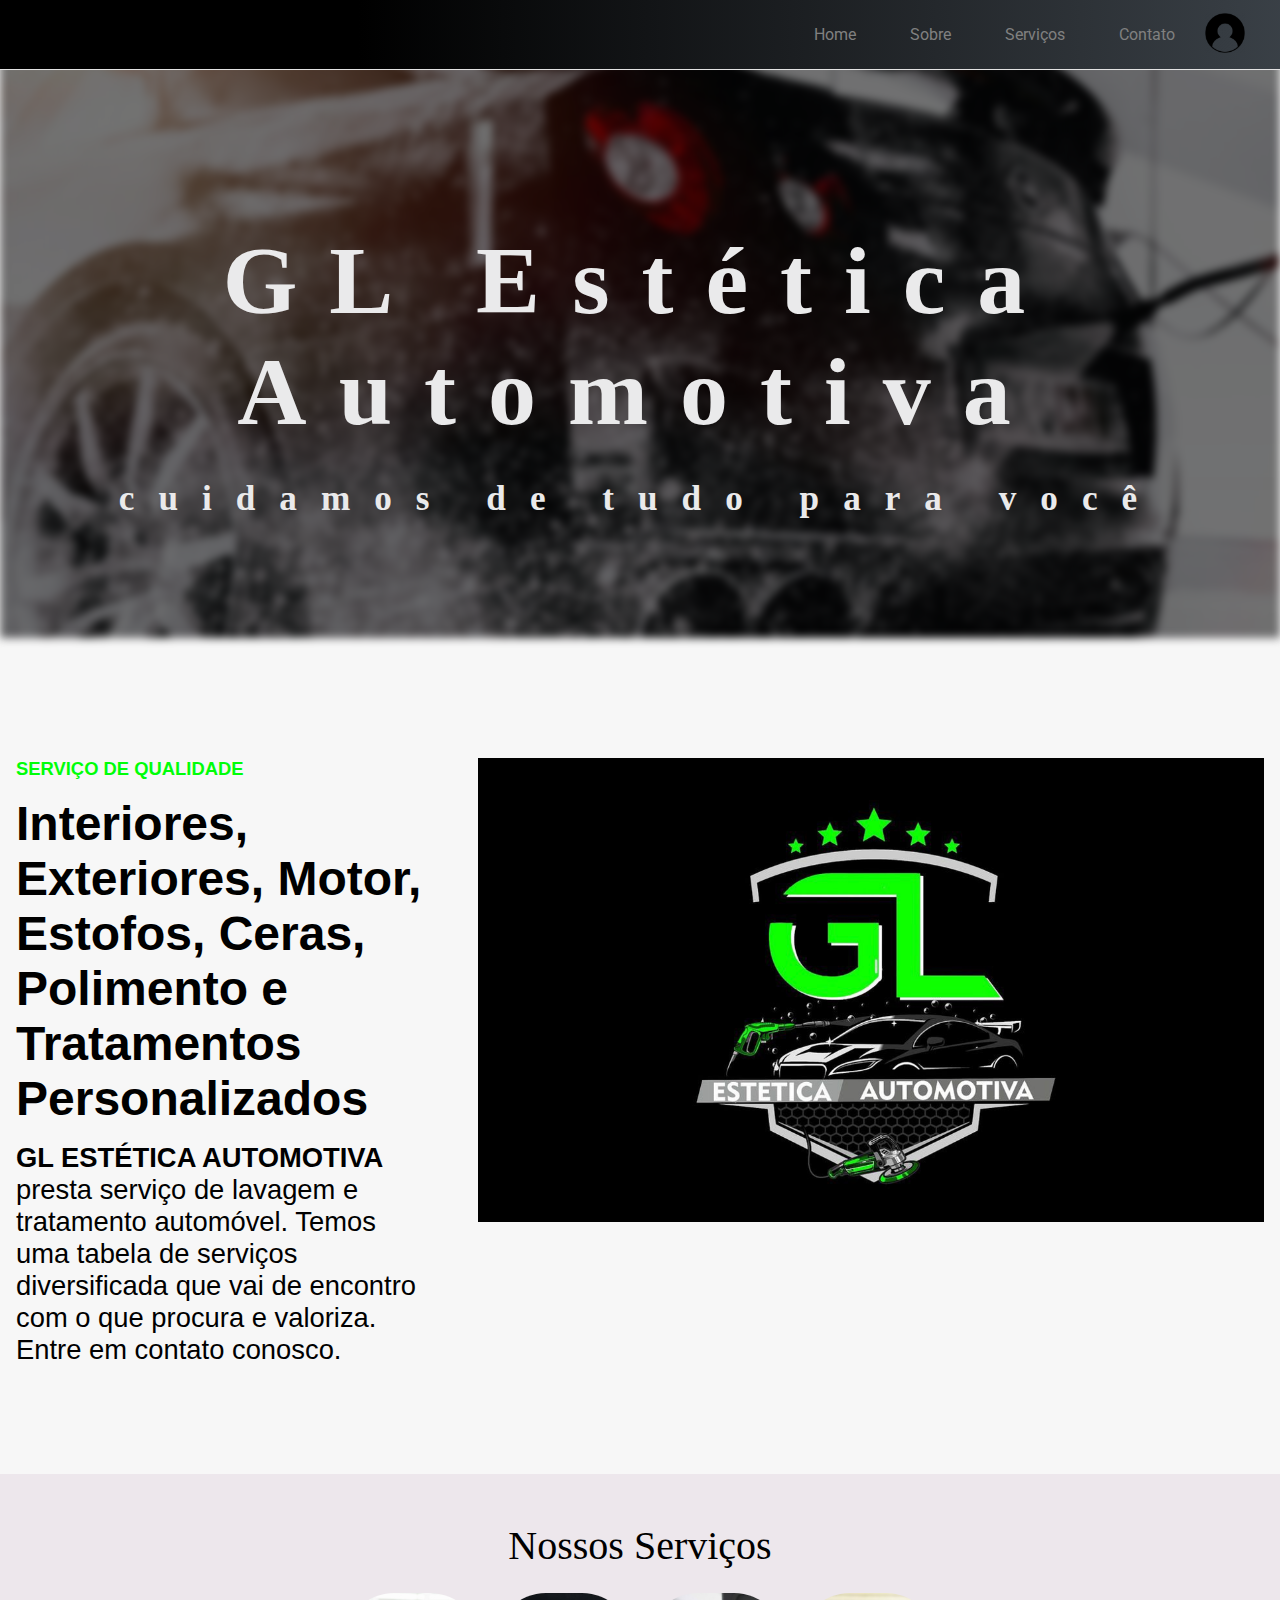
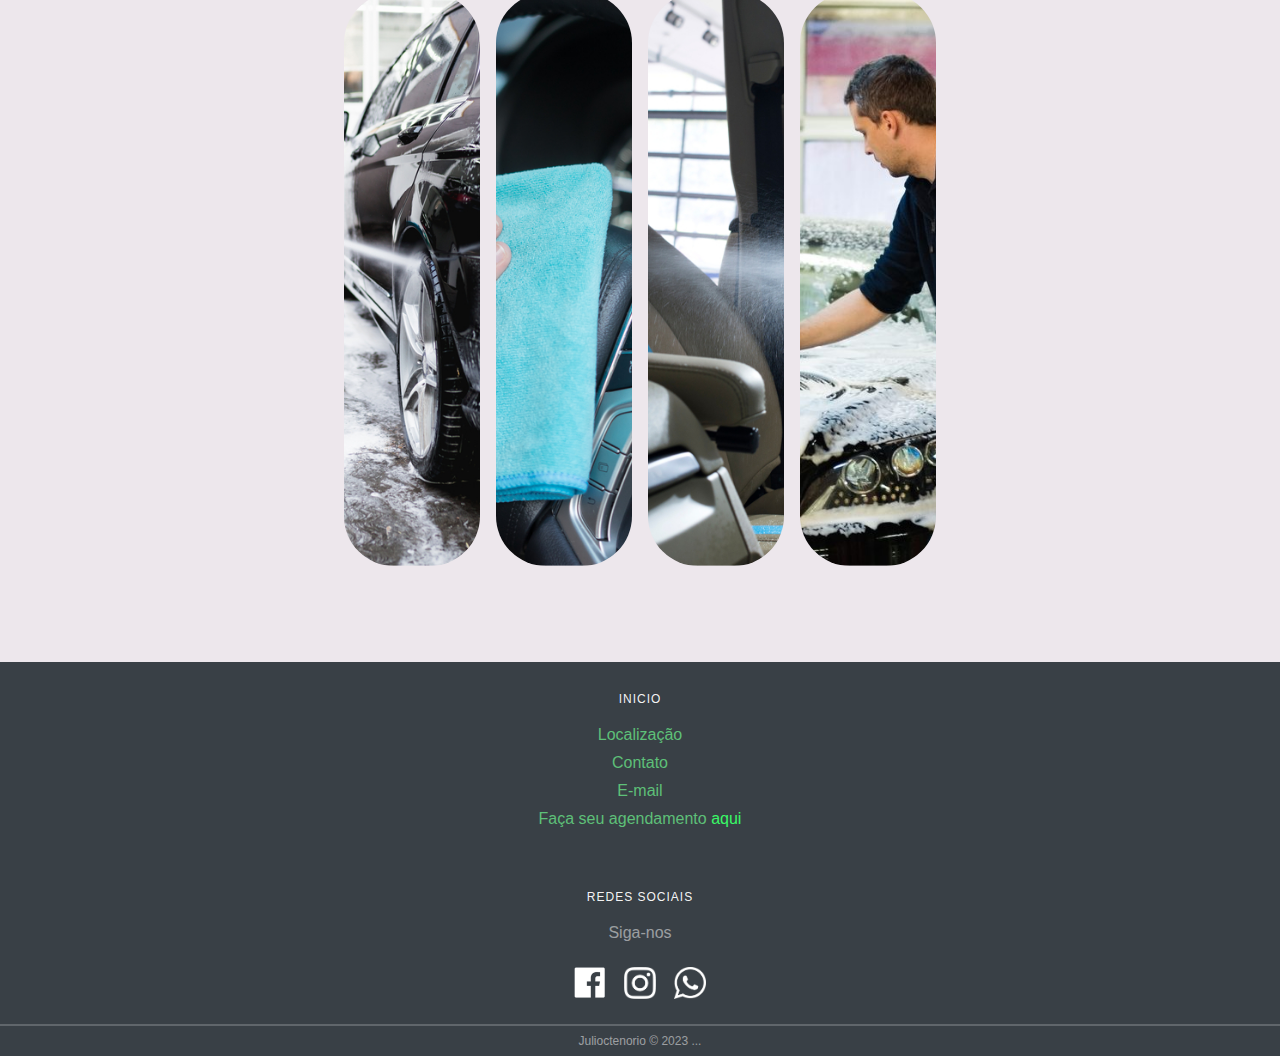
==== commit 76e0c5f0: "excluindo index.html e style.css sem uso" ====
--- a/index.html
+++ b/index.html
@@ -1,61 +1,55 @@
 <!DOCTYPE html>
-<html lang="en">
+<html lang="pt-br">
 
 <head>
   <meta charset="UTF-8">
-  <meta name="viewport" content="width=device-width, initial-scale=1, shrink-to-fit=no">
-  <link rel="stylesheet" href="style.css">
-  <link rel="stylesheet" href="https://stackpath.bootstrapcdn.com/bootstrap/4.1.3/css/bootstrap.min.css"
-    integrity="sha384-MCw98/SFnGE8fJT3GXwEOngsV7Zt27NXFoaoApmYm81iuXoPkFOJwJ8ERdknLPMO" crossorigin="anonymous">
-  <link rel="preconnect" href="https://fonts.googleapis.com">
-  <link rel="preconnect" href="https://fonts.gstatic.com" crossorigin>
-  <link
-    href="https://fonts.googleapis.com/css2?family=Agbalumo&family=Montserrat&family=Playfair+Display&family=Raleway&display=swap"
-    rel="stylesheet">
-  <script src="index.html"></script>
+  <meta name="viewport" content="width=device-width, initial-scale=1.0">
+  <!-- CSS only -->
+  <link rel="stylesheet" href="./src/css/style.css">
+  <!-- JavaScript Bundle with Popper -->
+  <script src="./src/js/script.js" defer></script>
 
-  <title>Document</title>
+  <title>GL Estética Automotiva</title>
 </head>
 
 <body>
   <header>
     <section id="header">
+
       <nav class="nav">
-        <a id="navbar-brand" href="#"><img src="./img/logo1.1.jpg" class="rounded-circle"
-            alt="" id="logoLuhan"></a>
-        <!-- Outros itens do menu -->
+        <label for="toggle">&#9776;</label>
+        <input type="checkbox" id="toggle">
         <div class="menu">
-          <a href="#">Home</a>
-          <a href="#localizationMenuService">Serviços</a>
-          <a href="#localizationForm">Agende</a>
-          <a href="#" id="toggleContacts">Contatos &#9660;</a>
-          <a href="#" id="loginSymbol">&#128100;</a>
-          <div id="contactsContent" class="hidden">
-            <a href="https://www.facebook.com/luhan.costa" target="_blank">Facebook</a>
-            <a href="https://www.instagram.com/gl_esteticaautomotivaa" target="_blank">Instagram</a>
-            <a href="https://api.whatsapp.com/send?phone=+5527999231406" target="_blank">WhatsApp</a>
-          </div>
+          <a href="#" class="active">Home</a>
+          <a href="#loc-principal">Sobre</a>
+          <a href="#loc-services">Serviços</a>
+          <a href="contact.html#contactsPrincipal">Contato</a>
+          <!--<button class="loginSymbol" id="loginButton" onclick="openModal()">Login</button>-->
+          <a href="login.html#loc-services"><img class="loginSymbol logo" src="./src/images/login-symbol.webp" alt="imagem de boneco login"> </a> 
         </div>
       </nav>
     </section>
   </header>
 
   <main>
+
     <section>
       <div id="imageDesfoc">
-        <img src="./img/gtr.jpg" alt="">
-        <h1 id="slogan">
-          cuidamos de tudo para você
-        </h1><br>
-        <h1>
-          GL Estética Automotiva
-          <br><br>
-          <div id="buttonTop"><a href="#localizationForm"><button type="button">Agende já</button></a></div>
-        </h1>
+        <img src="./src/images/gtr.jpg" width="100%" height="100%" alt="">
+
+        <div id="slogan">
+          <h1>
+            GL Estética Automotiva
+          </h1>
+          <h2>
+            cuidamos de tudo para você
+          </h2>
+
+        </div>
       </div>
-    </section><br>
+    </section>
 
-    <section id="lineForm"></section>
+    <div id="loc-principal"></div>
 
     <section id="card-principal">
       <article id="services">
@@ -66,168 +60,99 @@
           diversificada que vai de encontro com o que procura e valoriza. Entre em contato conosco.</p>
       </article>
       <article>
-        <img id="card-img-top" src="./img/bg-principal.png" alt="Imagem de capa do card">
-      </article>
-    </section>
-    <section id="cards">
-      <article>
-        <div class="card">
-          <img class="card-img-top" src="./img/card1.jpg" alt="Imagem de capa do card">
-          <div class="card-body">
-            <p class="card-text">Um exemplo de texto rápido para construir o título do card e fazer preencher o conteúdo
-              do card.</p>
-          </div>
-        </div>
-      </article>
-      <article>
-        <div class="card">
-          <img class="card-img-top" src="./img/card2.jpg" alt="Imagem de capa do card">
-          <div class="card-body">
-            <p class="card-text">Um exemplo de texto rápido para construir o título do card e fazer preencher o conteúdo
-              do card.</p>
-          </div>
-        </div>
-      </article>
-      <article>
-        <div class="card">
-          <img class="card-img-top" src="./img/card3.jpg" alt="Imagem de capa do card">
-          <div class="card-body">
-            <p class="card-text">Um exemplo de texto rápido para construir o título do card e fazer preencher o conteúdo
-              do card.</p>
-          </div>
-        </div>
-      </article>
-    </section>
-    <div id="localizationMenuService"></div>
-
-    <section id="card-secondary">
-      <article id="servicesTwo">
-        <h6>SERVIÇO DE QUALIDADE</h6>
-        <h4>Interiores, Exteriores, Motor, Estofos, Ceras, Polimento e Tratamentos Personalizados</h4>
-        <p><span style="font-weight: bold;">GL ESTÉTICA AUTOMOTIVA</span> presta serviço de lavagem e tratamento
-          automóvel. Temos uma tabela de serviços
-          diversificada que vai de encontro com o que procura e valoriza. Entre em contato conosco.</p>
-      </article>
-      <article>
-        <div id="carouselExampleIndicators" class="carousel slide" data-ride="carousel">
-          <ol class="carousel-indicators">
-            <li data-target="#carouselExampleIndicators" data-slide-to="0" class="active"></li>
-            <li data-target="#carouselExampleIndicators" data-slide-to="1"></li>
-            <li data-target="#carouselExampleIndicators" data-slide-to="2"></li>
-          </ol>
-          <div class="carousel-inner">
-            <div class="carousel-item active">
-              <img class="d-block w-100" src="./img/card1.jpg" alt="Primeiro Slide" placeholder="Lavagem lalala">
-            </div>
-            <div class="carousel-item">
-              <img class="d-block w-100" src="./img/card2.jpg" alt="Segundo Slide">
-            </div>
-            <div class="carousel-item">
-              <img class="d-block w-100" src="./img/card3.jpg" alt="Terceiro Slide">
-            </div>
-          </div>
-          <a class="carousel-control-prev" href="#carouselExampleIndicators" role="button" data-slide="prev">
-            <span class="carousel-control-prev-icon" aria-hidden="true"></span>
-            <span class="sr-only">Anterior</span>
-          </a>
-          <a class="carousel-control-next" href="#carouselExampleIndicators" role="button" data-slide="next">
-            <span class="carousel-control-next-icon" aria-hidden="true"></span>
-            <span class="sr-only">Próximo</span>
-          </a>
-        </div>
+        <img id="card-img-top" src="./src/images/bg-principal.png" alt="Imagem de capa do card">
       </article>
     </section>
 
+    <div id="loc-services"></div><br><br>
 
-    <section id="localizationForm"> </section>
-
-    <section id="form1">
-      <form>
-        <div class="form-row">
-          <div class="form-group col-md-6">
-            <label for="firstName">Nome</label>
-            <input type="text" class="form-control is-valid" id="firstName" placeholder="Nome">
+    <section class="about-services">
+      <h2>Nossos Serviços</h2>
+      <ul class="accordion">
+        <li>
+          <img src="./src/images/img1.jpg" alt="">
+          <div class="contents">
+            <span>
+              <h2>Limpeza Especializada</h2>
+              <p>Lavegem VIP</p>
+            </span>
           </div>
-          <div class="form-group col-md-6">
-            <label for="surname">Sobrenome</label>
-            <input type="text" class="form-control is-valid" id="surname" placeholder="Sobrenome">
+        </li>
+        <li>
+          <img src="./src/images/card1.jpg" alt="">
+          <div class="contents">
+            <span>
+              <h2>Interior</h2>
+              <p>Tratamento Personalizado</p>
+            </span>
           </div>
-        </div>
-        <div class="form-group">
-          <label for="contact">Contato</label>
-          <input type="text" class="form-control is-valid" id="contact" placeholder="(27)987654321">
-        </div>
-        <div class="form-group">
-          <label for="date">Data</label>
-          <input type="date" class="form-control is-valid" id="date" placeholder="01/01/2023">
-        </div>
-        <div class="form-group col-md-14 is-valid">
-          <label for="service">Serviços</label>
-          <select id="service" class="form-control">
-            <option selected disabled>Escolher...</option>
-            <option value="lavagem simples">Lavagem Simples</option>
-            <option value="lavagem detalhada">Lavagem Detalhada</option>
-            <option value="polimento vitrinação de pintura">Polimento Vitrinação de Pintura</option>
-            <option value="enceramento vitrinação de faróis">Enceramento Vitrinação de Faróis</option>
-            <option value="higienização detalhada vip">Higienização Detalhada VIP</option>
-          </select>
-        </div>
-        <div class="form-group">
-          <label for="exampleFormControlTextarea1">Observações</label>
-          <textarea class="form-control" id="exampleFormControlTextarea1" rows="5"
-            placeholder="Deixe uma observação..."></textarea>
-        </div>
-        <button type="submit" class="btn ">Agendar</button>
-      </form>
+        </li>
+        <li>
+          <img src="./src/images/img2.jpg" alt="">
+          <div class="contents">
+            <span>
+              <h2>Bancos</h2>
+              <p>Tratamento e Renovação</p>
+            </span>
+          </div>
+        </li>
+        <li>
+          <img src="./src/images/card2.jpg" alt="">
+          <div class="contents">
+            <span>
+              <h2>Brilho</h2>
+              <p>Cera</p>
+            </span>
+          </div>
+        </li>
+      </ul>
     </section>
-
   </main>
 
-  <footer>
-    <section id="foot">
-      <article id="contacts">
-        <img src="./img/logo-telefone-w.png" alt="Logo de um telefone">
-        <h4>(27)99923-1406</h4>
-        <a href="tel:+351999231406">
-          <p>Apoio ao cliente</p>
-        </a>
-      </article>
-      <article id="time">
-        <img src="./img/logo-relogio-w.png" alt="Logo de um relógio">
-        <h4>10h - 20h</h4>
-        <p>Segunda a Sábado</p>
-      </article>
-      <article id="localization">
-        <img src="./img/logo-localizacao.png" alt="Logo de localização">
-        <h4>Rod. Govovernador </h4>
-        <h4>José Henrique Sette, 78 - Itacibá</h4>
+  <section class="window-modal" id="window-modal">
+      <div class="modal">
+        <button class="close" id="close" onclick="closeModal()">x</button>
+        
+        <form class="login-form">
+          <h2>Login</h2>
+          <h3>Entre com suas credenciais</h3>
+          <input class="control" type="text" id="userName" placeholder="Usuário" required />
+          <article>
+            <input class="control" type="password" id="password" placeholder="Senha" required />
+          </article>
+          <button class="control">Entrar</button>
+        </form>
+      </div>
+  </section>
 
-        <a href="https://maps.app.goo.gl/M7aFCF6V8Y8NzJxf9" target="_blank">
-          <p>Te mostro o caminho</p>
-        </a>
-      </article>
-      <article>
-        <img src="./img/logo-email-w.png" alt="Logo de email">
-        <h4>E-mail</h4>
-        <a href="mailto:">
-          <p>Clique aqui</p>
-        </a>
-      </article>
-    </section>
+  <footer class="top">
+    <div class="links">
+      <div class="links-column">
+        <h2>Inicio</h2>
+        <a href="https://maps.app.goo.gl/M7aFCF6V8Y8NzJxf9" target="_blank">Localização</a>
+        <a href="tel:+351999231406">Contato</a>
+        <a href="mailto:">E-mail</a>
+        <a href="contact.html#loc-services">Faça seu agendamento <span style="color:  rgb(57, 249, 102);">aqui</span></a>
+      </div>
+
+      <div class="links-column socials-column">
+        <h2>Redes Sociais</h2>
+        <p>Siga-nos</p>
+
+        <div class="socials">
+          <a href="https://www.facebook.com/luhan.costa" target="_blank"><img src="./src/images/fb-w....png" alt="" id="face"></a>
+          <a href="https://www.instagram.com/gl_esteticaautomotivaa" target="_blank"><img src="./src/images/insta-w.png"
+              alt="" id="insta"></a>
+          <a href="https://wa.me/5527999231406" target="_blank"><img src="./src/images/wpp-w.png" alt="" id="wpp"></a>
+        </div>
+      </div>
+    </div>
   </footer>
 
-
-
-  <script src="https://code.jquery.com/jquery-3.3.1.slim.min.js"
-    integrity="sha384-q8i/X+965DzO0rT7abK41JStQIAqVgRVzpbzo5smXKp4YfRvH+8abtTE1Pi6jizo"
-    crossorigin="anonymous"></script>
-  <script src="https://cdnjs.cloudflare.com/ajax/libs/popper.js/1.14.3/umd/popper.min.js"
-    integrity="sha384-ZMP7rVo3mIykV+2+9J3UJ46jBk0WLaUAdn689aCwoqbBJiSnjAK/l8WvCWPIPm49"
-    crossorigin="anonymous"></script>
-  <script src="https://stackpath.bootstrapcdn.com/bootstrap/4.1.3/js/bootstrap.min.js"
-    integrity="sha384-ChfqqxuZUCnJSK3+MXmPNIyE6ZbWh2IMqE241rYiqJxyMiZ6OW/JmZQ5stwEULTy"
-    crossorigin="anonymous"></script>
-  <script src="./script.js"></script>
+  <footer class="bottom">
+    <p class="copyright"> Julioctenorio © 2023 ...</p>
+  </footer>
+  </footer>
 
 </body>
 
--- a/src/css/style.css
+++ b/src/css/style.css
@@ -0,0 +1,1991 @@
+@import url('https://fonts.googleapis.com/css2?family=Roboto:wght@100;300;400&display=swap');
+
+
+* {
+  margin: 0;
+  padding: 0;
+  box-sizing: border-box;
+}
+
+.socials #face:hover {
+  background-color: blue;
+  color: blue;
+  border-radius: 20px;
+}
+
+.socials #insta:hover {
+  background-color: purple;
+  color: purple;
+  border-radius: 20px;
+}
+
+.socials #wpp:hover {
+  background-color: green;
+  color: green;
+  border-radius: 20px 20px 20px 5px;
+}
+
+html,
+body {
+  width: 100%;
+  min-height: 100vh;
+  margin: 0;
+  padding: 0;
+  scroll-behavior: smooth;
+  background-color: #f7f7f7;
+  font-family: "helvetica neue", Arial, Helvetica, sans-serif;
+}
+
+header {
+  background: linear-gradient(90deg, hsla(0, 0%, 0%, 1) 28%, hsla(210, 10%, 25%, 1) 100%);
+  position: fixed;
+  z-index: 100;
+  width: 100%;
+  justify-content: center;
+  text-align: right;
+  height: 70px;
+  line-height: 70px;
+  font-family: 'Roboto', sans-serif;
+  border-bottom: solid 1px #e2e2e2;
+}
+
+.menu {
+  margin: 0 30px 0 0px;
+  align-items: center;
+}
+
+.menu a {
+  clear: right;
+  text-decoration: none;
+  color: grey;
+  padding: 15px 15px 22.5px;
+  margin: 0 10px;
+  transition: 70ms;
+  line-height: 70px;
+}
+
+.menu a:hover {
+  border-bottom: 3px solid #fff;
+  color: #fff;
+}
+
+form {
+  margin-top: 10rem;
+  width: 28rem;
+  height: 38rem;
+  font-size: 20px;
+  border-radius: 6px;
+  box-shadow: .2px .2px 5px .01px rgb(39, 39, 39);
+  margin: 3rem auto;
+  border: black 1px solid;
+  align-items: center;
+  justify-content: center;
+}
+
+.form {
+  width: 100%;
+  max-height: 100vh;
+  display: flex;
+  flex-direction: column;
+  align-items: center;
+  text-align: center;
+  padding-top: 2rem;
+}
+
+.form h3 {
+  font-family: 'Roboto', sans-serif;
+  font-weight: 400;
+  margin: 2rem auto;
+  font-size: 2.5rem;
+}
+
+.form-control input,
+.form-group select,
+.form-control textarea {
+  width: 23.5rem;
+  height: 2.5rem;
+  border-radius: 4px;
+  border: solid .1px rgb(45, 196, 37);
+  color: #888;
+  font-size: 1rem;
+  line-height: 1.5rem;
+  font-size: .8rem;
+  font-family: 'Roboto', sans-serif;
+  padding: .4rem .5rem;
+  margin: .5rem auto;
+  background-color: #dfdfdf41;
+}
+
+.form-control textarea {
+  resize: none;
+  height: 10rem;
+}
+
+.form button {
+  font-family: 'Roboto', sans-serif;
+  font-size: 1.3rem;
+  font-weight: 100;
+  width: 10rem;
+  height: 3rem;
+  background-color: #e7e7e7;
+  border: none;
+  border-radius: 8px;
+  box-shadow: .5px .5px 0 0;
+}
+
+.form button:hover {
+  background-color: #bfbfbf;
+  color: #fff;
+  transform: scale(1) translateY(1);
+  transition: all .2s ease-in-out;
+  cursor: pointer;
+  box-shadow: 0 0 0 0;
+}
+
+.scheduleForm label, .nav label {
+  margin: 0 40px 0 0;
+  font-size: 26px;
+  line-height: 70px;
+  display: none;
+  width: 26px;
+  float: right;
+}
+
+.logAndRegister .form label {
+  display: flex;
+  margin: 1rem 0 0 2.5rem;
+}
+
+.logAndRegister .form label span{
+  color: red;
+  margin-left: .3rem;
+}
+
+.logAndRegister .form button {
+  margin: 2rem 0 1.3rem;
+}
+
+.lostPassword a{
+  text-decoration: none;
+  color: #000;
+  font-size: 1rem;
+}
+.lostPassword a:hover{
+  color: #1717c8;
+}
+
+
+#toggle {
+  display: none;
+}
+
+
+#imageDesfoc {
+  padding-top: 3.8rem;
+  display: flex;
+  justify-content: center;
+  align-items: center;
+  color: #eaeaeb;
+  letter-spacing: .85rem;
+  scroll-margin-top: 0;
+}
+
+#imageDesfoc h1,
+#imageDesfoc h2 {
+  font-family: "helvetica neue", sans serif;
+  -webkit-text-stroke: 0px black;
+}
+
+#imageDesfoc img {
+  filter: brightness(0.45) blur(4px);
+  height: 50%;
+  position: relative;
+}
+
+#slogan {
+  position: absolute;
+  align-items: center;
+  justify-content: center;
+}
+
+#slogan h1 {
+  text-align: center;
+}
+
+#slogan h2 span {
+  border-bottom: 3px solid #fff;
+}
+
+#buttonTop {
+  display: flex;
+  align-items: center;
+  justify-content: center;
+  margin-top: 2rem;
+}
+
+#card-principal {
+  max-width: 100vw;
+  max-height: 100vh;
+  display: flex;
+  margin: 6.5rem 0 3.5rem;
+  padding: 1rem;
+  gap: 3rem;
+}
+
+#card-img-top {
+  width: 100%;
+}
+
+#services {
+  width: 50%;
+}
+
+#services h6 {
+  font-size: 1.15rem;
+  color: rgb(0, 254, 8);
+}
+
+#services h4 {
+  font-size: 3rem;
+  margin: 1rem 0;
+}
+
+#services p {
+  font-size: 1.71rem;
+  margin: 0;
+}
+
+.accordion {
+  width: 100%;
+  display: flex;
+  justify-content: center;
+  height: 35.8rem;
+  gap: 1rem;
+  transition: .3s;
+  margin: 1.5rem 0 4rem;
+}
+
+.accordion:hover {
+  gap: 0;
+}
+
+.accordion h2 {
+  font-weight: 400;
+  font-size: 24px;
+  line-height: 45px;
+  border-bottom: 2px solid #fff;
+  white-space: nowrap;
+}
+
+.accordion li {
+  position: relative;
+  overflow: hidden;
+  flex: 0 0 8.5rem;
+  border-radius: 50px;
+  opacity: 0.75px;
+  cursor: pointer;
+}
+
+.accordion li img {
+  position: absolute;
+  top: 50%;
+  left: 50%;
+  translate: -50% -50%;
+  width: 100%;
+  height: 100%;
+  object-fit: cover;
+}
+
+.accordion li,
+.accordion li img,
+.accordion li .contents,
+.accordion li .contents span {
+  transition: 0.3s;
+}
+
+.accordion li .contents {
+  position: absolute;
+  top: 0;
+  left: 0;
+  right: 0;
+  bottom: 0;
+  z-index: 1;
+  color: #fff;
+  padding: 15px;
+  background: #02022e;
+  background: linear-gradient(0deg, rgb(0 0 0 / 70%)10%, rgb(255 255 255 / 0%)100%);
+  opacity: 0;
+  visibility: hidden;
+}
+
+.accordion li .contents span {
+  position: absolute;
+  z-index: 3;
+  left: 50%;
+  bottom: 50px;
+  translate: -300px 0;
+  visibility: hidden;
+  opacity: 0;
+}
+
+.accordion li:hover {
+  flex: 0 1 50rem;
+  scale: 1.1;
+  z-index: 10;
+  opacity: 1;
+}
+
+.accordion li:hover .contents {
+  opacity: 1;
+  visibility: visible;
+}
+
+.accordion li:hover span {
+  translate: -50% 0;
+  opacity: 1;
+  visibility: visible;
+}
+
+.about-services h2 {
+  font-family: 'Roboto', sans-serif;
+  font-weight: 500;
+  align-items: center;
+  text-align: center;
+  font-size: 2.5rem;
+  font-family: Cambria, Cochin, Georgia, Times, 'Times New Roman', serif;
+}
+
+.about-services {
+  padding: 3rem 0 2rem;
+  background-color: #bf9dba2d;
+}
+
+footer {
+  width: 100%;
+  padding: 1.87rem;
+  color: rgb(255 255 255 / 50%);
+  background: hsla(210, 10%, 25%, 1) 100%;
+}
+
+.top {
+  position: relative;
+  display: grid;
+  border-bottom: 2px solid rgb(255 255 255 / 20%);
+  padding-bottom: 1.25rem;
+}
+
+.top .links {
+  display: grid;
+  grid-template-columns: repeat(1, 1fr);
+  gap: 1.875rem;
+  margin-bottom: 1.875rem;
+}
+
+.top .links-column {
+  display: grid;
+  gap: .625rem;
+  text-align: center;
+  padding-bottom: 2rem;
+}
+
+.links-column a {
+  text-decoration: none;
+  color: rgba(112, 252, 145, 0.686);
+}
+
+.links-column a:hover {
+  color: rgba(37, 133, 59, 0.686);
+}
+
+.top h2 {
+  margin: 0 0 .625rem;
+  font-size: .75rem;
+  font-weight: 400;
+  text-transform: uppercase;
+  letter-spacing: 1px;
+  color: rgb(255 255 255 / 96%);
+}
+
+.top p {
+  margin: 0;
+}
+
+.top .socials {
+  position: absolute;
+  left: 50%;
+  bottom: .625rem;
+  translate: -50% 0;
+  display: flex;
+  align-items: center;
+  gap: 1.125rem;
+  height: 3.5rem;
+}
+
+.top .socials>a {
+  font-size: 1.5rem;
+}
+
+.socials-column:is(h2, p) {
+  display: none;
+}
+
+.bottom {
+  display: flex;
+  align-items: center;
+  justify-content: space-between;
+  flex-direction: column-reverse;
+  gap: .5rem;
+  padding: .5rem 0;
+  text-align: center;
+}
+
+.legal>a {
+  margin-right: .25rem;
+}
+
+.copyright {
+  font-size: .75rem;
+}
+
+.socials a img {
+  width: 2rem;
+}
+
+a .loginSymbol {
+  width: 2.5rem;
+  height: 2.5rem;
+  cursor: pointer;
+  display: flex;
+  position: absolute;
+  right: 2.2rem;
+  top: .8rem;
+}
+
+.nav a button {
+  background-color: rgba(77, 79, 81, 0.599);
+}
+
+.contactsPrincipal {
+  display: flex;
+  justify-content: space-evenly;
+  margin-top: 5rem;
+}
+
+.contactsPrincipal ul {
+  list-style-type: none;
+}
+
+.contactName,
+.contactTrue {
+  color: #02022e;
+  font-family: 'helvetica neue', 'Roboto', sans-serif;
+  margin-top: 1rem;
+  text-align: center;
+}
+
+.contactName {
+  font-weight: bold;
+  font-size: 1.5rem;
+}
+
+.contactTrue {}
+
+.logAndRegister {
+  display: flex;
+  flex-direction: row;
+
+}
+
+.logAndRegister h3 {
+  font-weight: 600;
+}
+
+
+/* Login Client*/
+.login-form {
+  text-align: center;
+}
+
+
+
+/*Modal Login*/
+.window-modal {
+  width: 100vw;
+  height: 100vh;
+  position: fixed;
+  top: 0;
+  left: 0;
+  display: none;
+  align-items: center;
+  justify-content: center;
+  background-color: rgba(74, 74, 74, 0.512);
+  backdrop-filter: blur(15px);
+  z-index: 999;
+}
+
+.window-modal.open {
+  display: flex;
+}
+
+.modal {
+  width: 60%;
+  min-width: 450px;
+  min-height: 200px;
+  backdrop-filter: blur(20px);
+  border-radius: 20px;
+}
+
+.close {
+  position: absolute;
+  top: -10px;
+  right: -10px;
+  width: 30px;
+  height: 30px;
+  border-radius: 50%;
+  border: 0;
+  background-color: red;
+  color: #FFF;
+  font-size: 20px;
+  cursor: pointer;
+}
+
+@keyframes openModal {
+  from {
+    opacity: 0;
+    transform: translate3d(0, -20px, -5px);
+  }
+
+  to {
+    opacity: 1;
+    transform: translate3d(0, 0, 0);
+  }
+}
+
+.open .modal {
+  animation: openModal .3s;
+}
+
+
+/*Media Queries*/
+
+@media (max-width: 319px) {
+  label {
+    display: block;
+    cursor: pointer;
+  }
+
+  .form {
+    max-width: 100%;
+    display: flex;
+    align-items: center;
+    justify-content: center;
+    text-align: center;
+  }
+
+  form {
+    width: 19rem;
+    height: 33rem;
+  }
+
+  form label {
+    display: none;
+  }
+
+  .form-control input,
+  .form-group select,
+  .form-control textarea {
+    width: 85%;
+    height: 2rem;
+  }
+
+  .form-control textarea {
+    height: 7rem;
+  }
+
+  .menu {
+    text-align: center;
+    width: 100%;
+    display: none;
+    position: relative;
+    z-index: 1;
+    background: linear-gradient(90deg, hsla(0, 0%, 0%, 1) 28%, hsla(210, 10%, 25%, 1) 100%);
+  }
+
+  .menu a {
+    display: block;
+    border-bottom: solid 1px #eaeaeb;
+    margin: 0;
+    padding: 0;
+  }
+
+  .menu a:hover {
+    color: #fff;
+    background-color: #888;
+    opacity: 50%;
+  }
+
+  #toggle:checked+.menu {
+    display: inline-block;
+  }
+
+  #imageDesfoc {
+    display: flex;
+    position: relative;
+    height: 150%;
+    padding-top: 4rem;
+  }
+
+  #imageDesfoc button {
+    display: none;
+  }
+
+  #slogan {
+    padding-top: 1rem;
+    margin: 0;
+    display: block;
+    letter-spacing: .70rem;
+    align-items: center;
+    position: absolute;
+  }
+
+  #slogan h1 {
+    margin-bottom: 0rem;
+    font-size: 1.6rem;
+  }
+
+  #slogan h2 {
+    font-size: .7rem;
+    margin-top: .5rem;
+    text-align: center;
+  }
+
+  #buttonTop {
+    display: flex;
+    align-items: center;
+    justify-content: center;
+    margin-top: .8rem;
+  }
+
+  button {
+    width: 5rem;
+    height: 2.5rem;
+    font-size: .7rem;
+  }
+
+  #services {
+    display: flex;
+    flex-direction: column;
+    width: 100%;
+  }
+
+  #services h6 {
+    font-size: 1rem;
+    margin: .7rem 0;
+  }
+
+  #services h4 {
+    font-size: 1.9rem;
+    margin: .7rem 0;
+  }
+
+  #services p {
+    font-size: 1.2rem;
+    margin: .7rem 0;
+  }
+
+  #card-img-top {
+    width: 100%;
+    margin-top: 2rem;
+  }
+
+  #card-principal {
+    max-width: 100%;
+    max-height: 100%;
+    display: inline-block;
+    flex-direction: column;
+    padding: 1rem;
+    gap: 1rem;
+    margin: 2rem 0;
+  }
+
+  .accordion {
+    width: 100%;
+    display: flex;
+    justify-content: center;
+    height: 20rem;
+    gap: .1rem;
+    transition: .3s;
+  }
+
+  .accordion:hover {
+    gap: 0;
+  }
+
+  .accordion h2 {
+    font-weight: 400;
+    font-size: 18px;
+    line-height: 25px;
+    border-bottom: 2px solid #fff;
+    white-space: nowrap;
+  }
+
+  .accordion li {
+    position: relative;
+    overflow: hidden;
+    flex: 0 0 4rem;
+    border-radius: 50px;
+    opacity: 0.75px;
+  }
+
+  .accordion li img {
+    position: absolute;
+    top: 50%;
+    left: 50%;
+    translate: -50% -50%;
+    width: 100%;
+    height: 100%;
+    object-fit: cover;
+  }
+
+  .accordion li,
+  .accordion li img,
+  .accordion li .contents,
+  .accordion li .contents span {
+    transition: 0.3s;
+  }
+
+  .accordion li .contents {
+    position: absolute;
+    top: 0;
+    left: 0;
+    right: 0;
+    bottom: 0;
+    z-index: 1;
+    color: #fff;
+    padding: 15px;
+    background: #02022e;
+    background: linear-gradient(0deg, rgb(0 0 0 / 70%)10%, rgb(255 255 255 / 0%)100%);
+    opacity: 0;
+    visibility: hidden;
+  }
+
+  .accordion li .contents span {
+    position: absolute;
+    z-index: 3;
+    left: 50%;
+    bottom: 50px;
+    translate: -300px 0;
+    visibility: hidden;
+    opacity: 0;
+  }
+
+  .accordion li:hover {
+    flex: 0 1 37.5rem;
+    scale: 1.1;
+    opacity: 1;
+  }
+
+  .accordion li:hover .contents {
+    opacity: 1;
+    visibility: visible;
+  }
+
+  .accordion li:hover span {
+    translate: -50% 0;
+    opacity: 1;
+    visibility: visible;
+  }
+
+  .contactsPrincipal {
+    display: flex;
+    flex-direction: column;
+  }
+
+}
+
+@media (min-width: 320px) and (max-width: 420px) {
+  label {
+    display: block;
+    cursor: pointer;
+  }
+
+  .form {
+    max-width: 100%;
+    display: flex;
+    align-items: center;
+    justify-content: center;
+    text-align: center;
+  }
+
+  form {
+    width: 19rem;
+    height: 33rem;
+  }
+
+  form label {
+    display: none;
+  }
+
+  .form-control input,
+  .form-group select,
+  .form-control textarea {
+    width: 85%;
+    height: 2rem;
+    margin-top: .2rem;
+  }
+
+  .form-control textarea {
+    height: 7rem;
+  }
+
+  .menu {
+    text-align: center;
+    width: 100%;
+    display: none;
+    position: relative;
+    z-index: 1;
+    background: linear-gradient(90deg, hsla(0, 0%, 0%, 1) 28%, hsla(210, 10%, 25%, 1) 100%);
+  }
+
+  .menu a {
+    display: block;
+    border-bottom: solid 1px #eaeaeb;
+    margin: 0;
+    padding: 0;
+  }
+
+  .menu a:hover {
+    color: #fff;
+    background-color: #888;
+    opacity: 50%;
+  }
+
+  #toggle:checked+.menu {
+    display: inline-block;
+  }
+
+  #imageDesfoc {
+    display: flex;
+    position: relative;
+  }
+
+  #imageDesfoc img {
+    padding-top: .5rem;
+  }
+
+  #imageDesfoc button {
+    display: none;
+  }
+
+  #slogan {
+    top: 30%;
+    padding-top: 1rem;
+    margin: 0;
+    display: block;
+    letter-spacing: .70rem;
+    align-items: center;
+    position: absolute;
+  }
+
+  #slogan h1 {
+    font-size: 1.8rem;
+    margin-top: 0;
+  }
+
+  #slogan h2 {
+    font-size: .8rem;
+    margin-top: .5rem;
+    text-align: center;
+    letter-spacing: .4rem;
+  }
+
+  #buttonTop {
+    display: flex;
+    align-items: center;
+    justify-content: center;
+    margin-top: 1rem;
+  }
+
+  #services {
+    display: flex;
+    flex-direction: column;
+    width: 100%;
+  }
+
+  #services h6 {
+    font-size: 1rem;
+    margin: .7rem 0;
+  }
+
+  #services h4 {
+    font-size: 1.9rem;
+    margin: .7rem 0;
+  }
+
+  #services p {
+    font-size: 1.2rem;
+    margin: .7rem 0;
+  }
+
+  #card-img-top {
+    width: 100%;
+    margin-top: 2rem;
+  }
+
+  #card-principal {
+    max-width: 100%;
+    max-height: 100%;
+    display: inline-block;
+    flex-direction: column;
+    padding: 1rem;
+    gap: 1rem;
+    margin: 2rem 0;
+  }
+
+  .accordion {
+    width: 100%;
+    display: flex;
+    justify-content: center;
+    height: 30rem;
+    gap: .1rem;
+    transition: .3s;
+  }
+
+  .accordion:hover {
+    gap: 0;
+  }
+
+  .accordion h2 {
+    font-weight: 400;
+    font-size: 18px;
+    line-height: 25px;
+    border-bottom: 2px solid #fff;
+    white-space: nowrap;
+  }
+
+  .accordion li {
+    position: relative;
+    overflow: hidden;
+    flex: 0 0 4rem;
+    border-radius: 50px;
+    opacity: 0.75px;
+  }
+
+  .accordion li img {
+    position: absolute;
+    top: 50%;
+    left: 50%;
+    translate: -50% -50%;
+    width: 100%;
+    height: 100%;
+    object-fit: cover;
+  }
+
+  .accordion li,
+  .accordion li img,
+  .accordion li .contents,
+  .accordion li .contents span {
+    transition: 0.3s;
+  }
+
+  .accordion li .contents {
+    position: absolute;
+    top: 0;
+    left: 0;
+    right: 0;
+    bottom: 0;
+    z-index: 1;
+    color: #fff;
+    padding: 15px;
+    background: #02022e;
+    background: linear-gradient(0deg, rgb(0 0 0 / 70%)10%, rgb(255 255 255 / 0%)100%);
+    opacity: 0;
+    visibility: hidden;
+  }
+
+  .accordion li .contents span {
+    position: absolute;
+    z-index: 3;
+    left: 50%;
+    bottom: 50px;
+    translate: -300px 0;
+    visibility: hidden;
+    opacity: 0;
+  }
+
+  .accordion li:hover {
+    flex: 0 1 15rem;
+    scale: 1.1;
+    opacity: 1;
+  }
+
+  .accordion li:hover .contents {
+    opacity: 1;
+    visibility: visible;
+  }
+
+  .accordion li:hover span {
+    translate: -50% 0;
+    opacity: 1;
+    visibility: visible;
+  }
+
+  .contactsPrincipal {
+    display: flex;
+    flex-direction: column;
+  }
+}
+
+/* Estilos para telefones pequenos e telas menores */
+@media (min-width: 421px) and (max-width: 504px) {
+  label {
+    display: block;
+    cursor: pointer;
+  }
+
+  .form {
+    max-width: 100%;
+    display: flex;
+    align-items: center;
+    justify-content: center;
+    text-align: center;
+  }
+
+  form {
+    width: 22rem;
+    height: 33rem;
+  }
+
+  form label {
+    display: none;
+  }
+
+  .form-control input,
+  .form-group select,
+  .form-control textarea {
+    width: 90%;
+    height: 2rem;
+    margin-top: .2rem;
+  }
+
+  .form-control textarea {
+    height: 7rem;
+  }
+
+  form button {
+    font-size: 1.5rem;
+  }
+
+  .menu {
+    text-align: center;
+    width: 100%;
+    display: none;
+    position: relative;
+    z-index: 1;
+    background: linear-gradient(90deg, hsla(0, 0%, 0%, 1) 28%, hsla(210, 10%, 25%, 1) 100%);
+  }
+
+  .menu a {
+    display: block;
+    border-bottom: solid 1px #eaeaeb;
+    margin: 0;
+    padding: 0;
+  }
+
+  .menu a:hover {
+    color: #fff;
+    background-color: #888;
+    opacity: 50%;
+  }
+
+  #toggle:checked+.menu {
+    display: inline-block;
+  }
+
+  #imageDesfoc {
+    display: flex;
+    position: relative;
+    padding-top: 4rem;
+  }
+
+  #slogan {
+    top: 33%;
+    padding: 0;
+    margin: 0;
+    display: block;
+    letter-spacing: .5rem;
+    align-items: center;
+    position: absolute;
+    align-items: center;
+  }
+
+  #slogan h1 {
+    font-size: 2rem;
+    letter-spacing: .5rem;
+    margin-top: 0;
+  }
+
+  #slogan h2 {
+    font-size: 1rem;
+    margin-top: .3rem;
+    text-align: center;
+
+  }
+
+  #buttonTop {
+    display: flex;
+    align-items: center;
+    justify-content: center;
+    margin-top: .3rem;
+  }
+
+  button {
+    width: 5rem;
+    height: 2.5rem;
+    font-size: .7rem;
+  }
+
+  #services {
+    display: flex;
+    flex-direction: column;
+    width: 100%;
+  }
+
+  #services h6 {
+    font-size: 1rem;
+    margin: .7rem 0;
+  }
+
+  #services h4 {
+    font-size: 1.9rem;
+    margin: .7rem 0;
+  }
+
+  #services p {
+    font-size: 1.2rem;
+    margin: .7rem 0;
+  }
+
+  #card-img-top {
+    width: 100%;
+    margin-top: 2rem;
+  }
+
+  #card-principal {
+    max-width: 100%;
+    max-height: 100%;
+    display: inline-block;
+    flex-direction: column;
+    padding: 1rem;
+    gap: 1rem;
+    margin: 2rem 0;
+  }
+
+  .accordion {
+    width: 100%;
+    display: flex;
+    justify-content: center;
+    height: 30rem;
+    gap: .1rem;
+    transition: .3s;
+  }
+
+  .accordion:hover {
+    gap: 0;
+  }
+
+  .accordion h2 {
+    font-weight: 400;
+    font-size: 18px;
+    line-height: 25px;
+    border-bottom: 2px solid #fff;
+    white-space: nowrap;
+  }
+
+  .accordion li {
+    position: relative;
+    overflow: hidden;
+    flex: 0 0 4rem;
+    border-radius: 50px;
+    opacity: 0.75px;
+  }
+
+  .accordion li img {
+    position: absolute;
+    top: 50%;
+    left: 50%;
+    translate: -50% -50%;
+    width: 100%;
+    height: 100%;
+    object-fit: cover;
+  }
+
+  .accordion li,
+  .accordion li img,
+  .accordion li .contents,
+  .accordion li .contents span {
+    transition: 0.3s;
+  }
+
+  .accordion li .contents {
+    position: absolute;
+    top: 0;
+    left: 0;
+    right: 0;
+    bottom: 0;
+    z-index: 1;
+    color: #fff;
+    padding: 15px;
+    background: #02022e;
+    background: linear-gradient(0deg, rgb(0 0 0 / 70%)10%, rgb(255 255 255 / 0%)100%);
+    opacity: 0;
+    visibility: hidden;
+  }
+
+  .accordion li .contents span {
+    position: absolute;
+    z-index: 3;
+    left: 50%;
+    bottom: 50px;
+    translate: -300px 0;
+    visibility: hidden;
+    opacity: 0;
+  }
+
+  .accordion li:hover {
+    flex: 0 1 17rem;
+    scale: 1.1;
+    opacity: 1;
+  }
+
+  .accordion li:hover .contents {
+    opacity: 1;
+    visibility: visible;
+  }
+
+  .accordion li:hover span {
+    translate: -50% 0;
+    opacity: 1;
+    visibility: visible;
+  }
+
+  .links-column {
+    text-align: left;
+  }
+
+  .top .links {
+    grid-template-columns: repeat(2, 1fr);
+    margin-right: 13.125rem;
+  }
+
+  .top .socials {
+    left: 0;
+    translate: 0;
+  }
+
+  .bottom {
+    display: flex;
+    align-items: center;
+    justify-content: space-between;
+    flex-direction: row;
+    gap: 1.25rem;
+    text-align: left;
+  }
+
+  .contactsPrincipal {
+    display: flex;
+    flex-direction: column;
+  }
+}
+
+/* Estilos para telefones maiores e tablets pequenos */
+@media (min-width: 505px) and (max-width: 707px) {
+  label {
+    display: block;
+    cursor: pointer;
+  }
+
+  .form {
+    max-width: 100%;
+    display: flex;
+    align-items: center;
+    justify-content: center;
+    text-align: center;
+  }
+
+  form {
+    width: 25rem;
+    height: 33rem;
+  }
+
+  form label {
+    display: none;
+  }
+
+  .form-control input,
+  .form-group select,
+  .form-control textarea {
+    width: 85%;
+    height: 2rem;
+  }
+
+  .form-control textarea {
+    height: 7rem;
+  }
+
+  .menu {
+    text-align: center;
+    width: 100%;
+    display: none;
+    position: relative;
+    z-index: 1;
+    background: linear-gradient(90deg, hsla(0, 0%, 0%, 1) 28%, hsla(210, 10%, 25%, 1) 100%);
+  }
+
+  .menu a {
+    display: block;
+    border-bottom: solid 1px #eaeaeb;
+    margin: 0;
+    padding: 0;
+  }
+
+  .menu a:hover {
+    color: #fff;
+    background-color: #888;
+    opacity: 50%;
+  }
+
+  #toggle:checked+.menu {
+    display: inline-block;
+  }
+
+  #imageDesfoc {
+    display: flex;
+    position: relative;
+    padding-top: 4rem;
+  }
+
+  #slogan {
+    top: 30%;
+    padding: 0;
+    margin: 0;
+    display: block;
+    letter-spacing: .5rem;
+    align-items: center;
+    position: absolute;
+    align-items: center;
+  }
+
+  #slogan h1 {
+    font-size: 2.6rem;
+    letter-spacing: .5rem;
+    margin-top: 0;
+  }
+
+  #slogan h2 {
+    font-size: 1.3rem;
+    margin-top: .4rem;
+    text-align: center;
+
+  }
+
+  #buttonTop {
+    display: flex;
+    align-items: center;
+    justify-content: center;
+    margin-top: .8rem;
+  }
+
+  button {
+    width: 5rem;
+    height: 2.5rem;
+    font-size: .7rem;
+  }
+
+  #services {
+    display: flex;
+    flex-direction: column;
+    width: 100%;
+  }
+
+  #services h6 {
+    font-size: 1rem;
+    margin: .7rem 0;
+  }
+
+  #services h4 {
+    font-size: 1.9rem;
+    margin: .7rem 0;
+  }
+
+  #services p {
+    font-size: 1.2rem;
+    margin: .7rem 0;
+  }
+
+  #card-img-top {
+    width: 100%;
+    margin-top: 2rem;
+  }
+
+  #card-principal {
+    max-width: 100%;
+    max-height: 100%;
+    display: inline-block;
+    flex-direction: column;
+    padding: 1rem;
+    gap: 1rem;
+    margin: 2rem 0;
+  }
+
+  .accordion {
+    width: 100%;
+    display: flex;
+    justify-content: center;
+    height: 30rem;
+    gap: .1rem;
+    transition: .3s;
+  }
+
+  .accordion:hover {
+    gap: 0;
+  }
+
+  .accordion h2 {
+    font-weight: 400;
+    font-size: 18px;
+    line-height: 25px;
+    border-bottom: 2px solid #fff;
+    white-space: nowrap;
+  }
+
+  .accordion li {
+    position: relative;
+    overflow: hidden;
+    flex: 0 0 4rem;
+    border-radius: 50px;
+    opacity: 0.75px;
+  }
+
+  .accordion li img {
+    position: absolute;
+    top: 50%;
+    left: 50%;
+    translate: -50% -50%;
+    width: 100%;
+    height: 100%;
+    object-fit: cover;
+  }
+
+  .accordion li,
+  .accordion li img,
+  .accordion li .contents,
+  .accordion li .contents span {
+    transition: 0.3s;
+  }
+
+  .accordion li .contents {
+    position: absolute;
+    top: 0;
+    left: 0;
+    right: 0;
+    bottom: 0;
+    z-index: 1;
+    color: #fff;
+    padding: 15px;
+    background: #02022e;
+    background: linear-gradient(0deg, rgb(0 0 0 / 70%)10%, rgb(255 255 255 / 0%)100%);
+    opacity: 0;
+    visibility: hidden;
+  }
+
+  .accordion li .contents span {
+    position: absolute;
+    z-index: 3;
+    left: 50%;
+    bottom: 50px;
+    translate: -300px 0;
+    visibility: hidden;
+    opacity: 0;
+  }
+
+  .accordion li:hover {
+    flex: 0 1 17rem;
+    scale: 1.1;
+    opacity: 1;
+  }
+
+  .accordion li:hover .contents {
+    opacity: 1;
+    visibility: visible;
+  }
+
+  .accordion li:hover span {
+    translate: -50% 0;
+    opacity: 1;
+    visibility: visible;
+  }
+
+  .contactsPrincipal {
+    display: flex;
+    flex-direction: column;
+  }
+}
+
+/* Estilos para tablets e monitores menores */
+@media (min-width: 708px) and (max-width: 991.98px) {
+
+  .form {
+    max-width: 100%;
+    display: flex;
+    align-items: center;
+    justify-content: center;
+    text-align: center;
+  }
+
+  form {
+    width: 25rem;
+    height: 33rem;
+  }
+
+  form label {
+    display: none;
+  }
+
+  .form-control input,
+  .form-group select,
+  .form-control textarea {
+    width: 85%;
+    height: 2rem;
+  }
+
+  .form-control textarea {
+    height: 7rem;
+  }
+
+  #imageDesfoc {
+    display: flex;
+    position: relative;
+    padding-top: 4rem;
+  }
+
+  #slogan {
+    top: 23%;
+    padding: 0;
+    margin: 0;
+    display: block;
+    align-items: center;
+    position: absolute;
+    align-items: center;
+  }
+
+  #slogan h1 {
+    font-size: 3.8rem;
+    letter-spacing: 1.5rem;
+    margin-top: 0;
+  }
+
+  #slogan h2 {
+    font-size: 1.8rem;
+    letter-spacing: .7rem;
+    margin-top: 1rem;
+    text-align: center;
+  }
+
+  #buttonTop {
+    display: flex;
+    align-items: center;
+    justify-content: center;
+    margin-top: .8rem;
+  }
+
+  button {
+    width: 6rem;
+    height: 2.5rem;
+    font-size: .8rem;
+    margin-top: 1rem;
+  }
+
+  #services {
+    display: flex;
+    flex-direction: column;
+    width: 100%;
+  }
+
+  #services h6 {
+    font-size: 1rem;
+    margin: .7rem 0;
+  }
+
+  #services h4 {
+    font-size: 1.9rem;
+    margin: .7rem 0;
+  }
+
+  #services p {
+    font-size: 1.2rem;
+    margin: .7rem 0;
+  }
+
+  #card-img-top {
+    width: 100%;
+    margin-top: 2rem;
+  }
+
+  #card-principal {
+    max-width: 100%;
+    max-height: 100%;
+    display: inline-block;
+    flex-direction: column;
+    padding: 1rem;
+    gap: 1rem;
+    margin: 2rem 0;
+  }
+
+  .accordion {
+    width: 100%;
+    display: flex;
+    justify-content: center;
+    height: 30rem;
+    gap: .1rem;
+    transition: .3s;
+  }
+
+  .accordion:hover {
+    gap: 0;
+  }
+
+  .accordion h2 {
+    font-weight: 400;
+    font-size: 18px;
+    line-height: 25px;
+    border-bottom: 2px solid #fff;
+    white-space: nowrap;
+  }
+
+  .accordion li {
+    position: relative;
+    overflow: hidden;
+    flex: 0 0 4rem;
+    border-radius: 50px;
+    opacity: 0.75px;
+  }
+
+  .accordion li img {
+    position: absolute;
+    top: 50%;
+    left: 50%;
+    translate: -50% -50%;
+    width: 100%;
+    height: 100%;
+    object-fit: cover;
+  }
+
+  .accordion li,
+  .accordion li img,
+  .accordion li .contents,
+  .accordion li .contents span {
+    transition: 0.3s;
+  }
+
+  .accordion li .contents {
+    position: absolute;
+    top: 0;
+    left: 0;
+    right: 0;
+    bottom: 0;
+    z-index: 1;
+    color: #fff;
+    padding: 15px;
+    background: #02022e;
+    background: linear-gradient(0deg, rgb(0 0 0 / 70%)10%, rgb(255 255 255 / 0%)100%);
+    opacity: 0;
+    visibility: hidden;
+  }
+
+  .accordion li .contents span {
+    position: absolute;
+    z-index: 3;
+    left: 50%;
+    bottom: 50px;
+    translate: -300px 0;
+    visibility: hidden;
+    opacity: 0;
+  }
+
+  .accordion li:hover {
+    flex: 0 1 29rem;
+    scale: 1.1;
+    opacity: 1;
+  }
+
+  .accordion li:hover .contents {
+    opacity: 1;
+    visibility: visible;
+  }
+
+  .accordion li:hover span {
+    translate: -50% 0;
+    opacity: 1;
+    visibility: visible;
+  }
+
+  footer {
+    margin: 0 auto;
+    max-width: 38.25rem;
+    padding: 0;
+  }
+
+  .top .links {
+    grid-template-columns: repeat(3, 1fr);
+  }
+
+  .top .socials {
+    position: static;
+  }
+
+  .bottom {
+    justify-content: flex-start;
+  }
+
+  .socials-column:is(h2, p) {
+    display: block;
+  }
+}
+
+/* Estilos para monitores maiores e desktops */
+@media (min-width: 991.99px) and (max-width: 1199.98px) {
+  .form {
+    max-width: 100%;
+    display: flex;
+    align-items: center;
+    justify-content: center;
+    text-align: center;
+  }
+
+  form {
+    width: 30rem;
+    height: 45rem;
+  }
+
+  form label {
+    display: none;
+  }
+
+  .form-control input,
+  .form-group select,
+  .form-control textarea {
+    width: 85%;
+    height: 2.5rem;
+  }
+
+  .form-control textarea {
+    height: 10rem;
+  }
+
+  #imageDesfoc {
+    display: flex;
+    position: relative;
+    padding-top: 4rem;
+  }
+
+  #slogan {
+    top: 23%;
+    padding: 0;
+    margin: 0;
+    display: block;
+    align-items: center;
+    position: absolute;
+    align-items: center;
+  }
+
+  #slogan h1 {
+    font-size: 5rem;
+    letter-spacing: 2rem;
+    margin-top: 0;
+  }
+
+  #slogan h2 {
+    font-size: 2rem;
+    letter-spacing: 1.3rem;
+    margin-top: .8rem;
+    text-align: center;
+  }
+
+  #buttonTop {
+    display: flex;
+    align-items: center;
+    justify-content: center;
+    margin-top: 1.2rem;
+  }
+
+  button {
+    width: 9rem;
+    height: 3.2rem;
+    font-size: 1.2rem;
+    margin-top: 1rem;
+  }
+
+  #services {
+    display: flex;
+    flex-direction: column;
+    width: 100%;
+    margin-top: 5rem;
+  }
+
+  #services h6,
+  #services h4,
+  #services p {
+    margin: 0 0 .7rem;
+  }
+
+  #services h6 {
+    font-size: 1.8rem;
+  }
+
+  #services h4 {
+    font-size: 3.1rem;
+  }
+
+  #services p {
+    font-size: 1.8rem;
+  }
+
+  #card-img-top {
+    width: 100%;
+    margin: 1.5rem 0 5rem;
+  }
+
+  #card-principal {
+    max-width: 100%;
+    max-height: 100%;
+    display: inline-block;
+    flex-direction: column;
+    padding: 1rem;
+    gap: 1rem;
+    margin: 2rem 0;
+  }
+
+  .accordion {
+    width: 100%;
+    display: flex;
+    justify-content: center;
+    height: 43rem;
+    gap: .1rem;
+    transition: .3s;
+  }
+
+  .accordion:hover {
+    gap: 0;
+  }
+
+  .accordion h2 {
+    font-weight: 400;
+    font-size: 18px;
+    line-height: 25px;
+    border-bottom: 2px solid #fff;
+    white-space: nowrap;
+  }
+
+  .accordion li {
+    position: relative;
+    overflow: hidden;
+    flex: 0 0 4rem;
+    border-radius: 50px;
+    opacity: 0.75px;
+  }
+
+  .accordion li img {
+    position: absolute;
+    top: 50%;
+    left: 50%;
+    translate: -50% -50%;
+    width: 100%;
+    height: 100%;
+    object-fit: cover;
+  }
+
+  .accordion li,
+  .accordion li img,
+  .accordion li .contents,
+  .accordion li .contents span {
+    transition: 0.3s;
+  }
+
+  .accordion li .contents {
+    position: absolute;
+    top: 0;
+    left: 0;
+    right: 0;
+    bottom: 0;
+    z-index: 1;
+    color: #fff;
+    padding: 15px;
+    background: #02022e;
+    background: linear-gradient(0deg, rgb(0 0 0 / 70%)10%, rgb(255 255 255 / 0%)100%);
+    opacity: 0;
+    visibility: hidden;
+  }
+
+  .accordion li .contents span {
+    position: absolute;
+    z-index: 3;
+    left: 50%;
+    bottom: 50px;
+    translate: -300px 0;
+    visibility: hidden;
+    opacity: 0;
+  }
+
+  .accordion li:hover {
+    flex: 0 1 45rem;
+    scale: 1.1;
+    opacity: 1;
+  }
+
+  .accordion li:hover .contents {
+    opacity: 1;
+    visibility: visible;
+  }
+
+  .accordion li:hover span {
+    translate: -50% 0;
+    opacity: 1;
+    visibility: visible;
+  }
+}
+
+/* Estilos para telas maiores, como monitores widescreen */
+@media (min-width: 1199.99px) {
+
+  #slogan {
+    top: 25%;
+    padding: 0;
+    margin: 0;
+    display: block;
+    align-items: center;
+    position: absolute;
+    align-items: center;
+  }
+
+  #slogan h1 {
+    font-size: 6rem;
+    letter-spacing: 2rem;
+    margin-top: 0;
+  }
+
+  #slogan h2 {
+    font-size: 2.2rem;
+    letter-spacing: 1.5rem;
+    margin-top: 2rem;
+    text-align: center;
+  }
+
+  #buttonTop {
+    display: flex;
+    align-items: center;
+    justify-content: center;
+    margin-top: 3rem;
+  }
+
+}